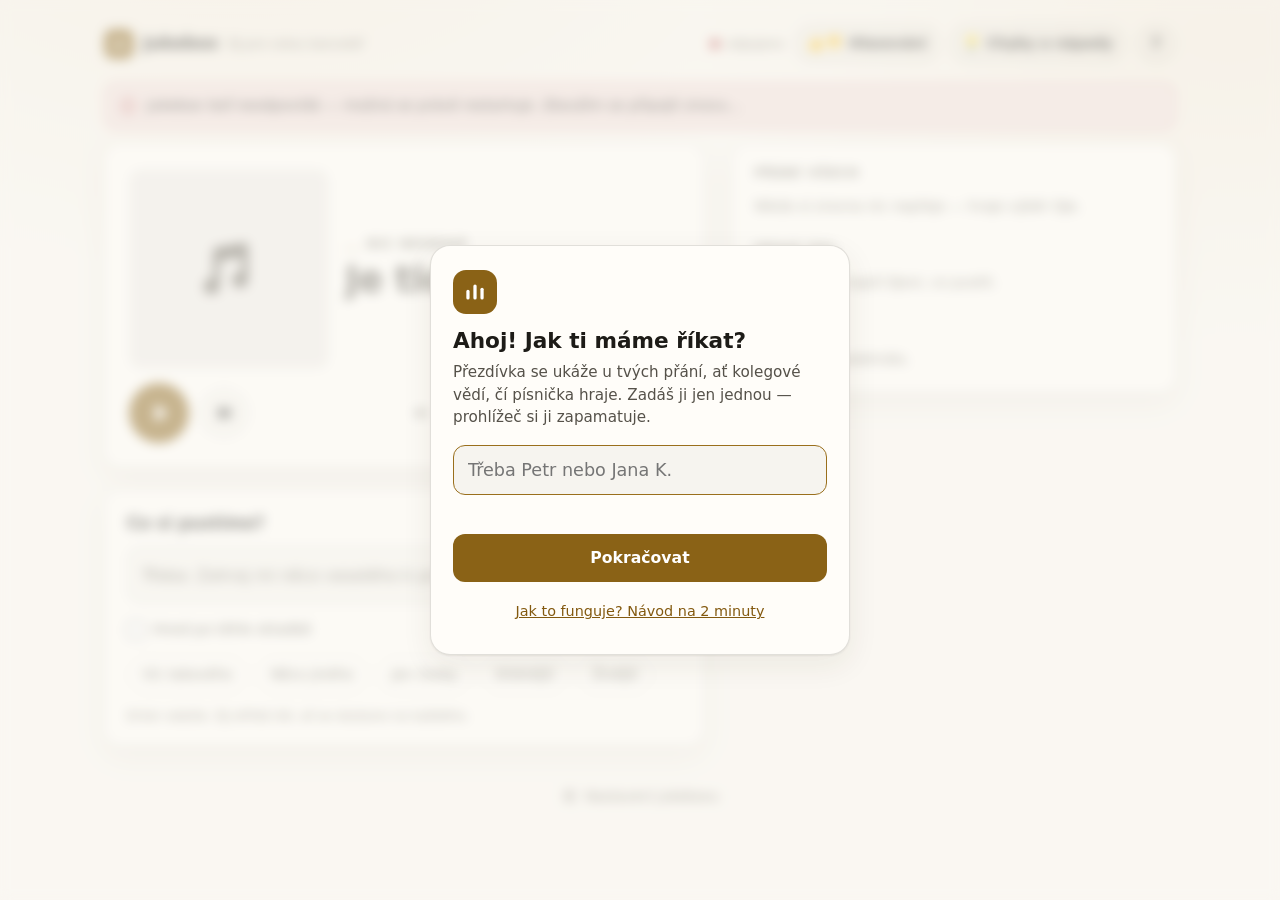
==== ytdj/web/static/index.html @ 6162d6a6 "Sloučení: 👍 interpretovi u hrající skladby, mezerník jen na hlavní stránce (#33, #36) Claude-Session" ====
<!DOCTYPE html>
<html lang="cs">
<head>
<meta charset="utf-8">
<meta name="viewport" content="width=device-width, initial-scale=1, viewport-fit=cover">
<meta name="color-scheme" content="dark light">
<meta name="theme-color" content="#0e1013" media="(prefers-color-scheme: dark)">
<meta name="theme-color" content="#faf7f2" media="(prefers-color-scheme: light)">
<title>Jukebox — DJ pro kancelář</title>
<link rel="icon" href="data:image/svg+xml,%3Csvg xmlns=%27http://www.w3.org/2000/svg%27 viewBox=%270 0 32 32%27%3E%3Crect width=%2732%27 height=%2732%27 rx=%277%27 fill=%27%23d8a656%27/%3E%3Crect x=%279%27 y=%2713%27 width=%273%27 height=%279%27 rx=%271.5%27 fill=%27%23141414%27/%3E%3Crect x=%2714.5%27 y=%278%27 width=%273%27 height=%2714%27 rx=%271.5%27 fill=%27%23141414%27/%3E%3Crect x=%2720%27 y=%2711%27 width=%273%27 height=%2711%27 rx=%271.5%27 fill=%27%23141414%27/%3E%3C/svg%3E">
<script src="/theme.js"></script>
<style>
  :root {
    --bg: #0e1013;
    --bg-glow: rgba(216, 166, 87, 0.10);
    --card: rgba(255, 255, 255, 0.04);
    --surface: rgba(255, 255, 255, 0.045);
    --surface-2: rgba(255, 255, 255, 0.08);
    --line: rgba(255, 255, 255, 0.10);
    --line-soft: rgba(255, 255, 255, 0.06);
    --text: #ece9e4;
    --text-dim: #b0ada6;
    --text-faint: #8e8b84;
    --accent: #d8a657;
    --accent-soft: rgba(216, 166, 87, 0.15);
    --accent-text: #e8b76a;
    --btn: #d8a657;
    --on-btn: #14110b;
    --ok: #86b870;
    --warn: #e0925f;
    --err: #e07777;
    --shadow: 0 1px 2px rgba(0,0,0,.4), 0 10px 34px rgba(0,0,0,.38);
    --radius: 16px;
  }
  /* Vzhled (F-WEB-09): bez volby podle zařízení; ruční volba = <html data-theme="light|dark">
     (/theme.js). Tmavé barvy jsou základ výše, světlé jsou tu dvakrát — pro zařízení a pro volbu. */
  @media (prefers-color-scheme: light) {
    :root:not([data-theme]) {
      --bg: #faf7f2;
      --bg-glow: rgba(176, 124, 32, 0.10);
      --card: #fffdf9;
      --surface: rgba(30, 24, 12, 0.04);
      --surface-2: rgba(30, 24, 12, 0.075);
      --line: rgba(30, 24, 12, 0.13);
      --line-soft: rgba(30, 24, 12, 0.075);
      --text: #1d1b17;
      --text-dim: #555149;
      --text-faint: #6b665c;
      --accent: #9a6f1c;
      --accent-soft: rgba(154, 111, 28, 0.12);
      --accent-text: #83590f;
      --btn: #8a6216;
      --on-btn: #ffffff;
      --ok: #3f7030;
      --warn: #a0541f;
      --err: #b03a3a;
      --shadow: 0 1px 2px rgba(60,45,20,.07), 0 10px 30px rgba(60,45,20,.08);
    }
  }
  :root[data-theme="light"] {
    color-scheme: light;
    --bg: #faf7f2;
    --bg-glow: rgba(176, 124, 32, 0.10);
    --card: #fffdf9;
    --surface: rgba(30, 24, 12, 0.04);
    --surface-2: rgba(30, 24, 12, 0.075);
    --line: rgba(30, 24, 12, 0.13);
    --line-soft: rgba(30, 24, 12, 0.075);
    --text: #1d1b17;
    --text-dim: #555149;
    --text-faint: #6b665c;
    --accent: #9a6f1c;
    --accent-soft: rgba(154, 111, 28, 0.12);
    --accent-text: #83590f;
    --btn: #8a6216;
    --on-btn: #ffffff;
    --ok: #3f7030;
    --warn: #a0541f;
    --err: #b03a3a;
    --shadow: 0 1px 2px rgba(60,45,20,.07), 0 10px 30px rgba(60,45,20,.08);
  }
  :root[data-theme="dark"] { color-scheme: dark; }

  * { box-sizing: border-box; }
  [hidden] { display: none !important; }
  html { -webkit-text-size-adjust: 100%; }
  html, body { min-height: 100%; }
  body {
    margin: 0;
    background: var(--bg);
    background-image:
      radial-gradient(1100px 620px at 18% -12%, var(--bg-glow), transparent 62%),
      radial-gradient(900px 520px at 96% 4%, var(--bg-glow), transparent 60%);
    background-attachment: fixed;
    color: var(--text);
    font-family: ui-sans-serif, system-ui, -apple-system, "Segoe UI", Roboto,
                 "Helvetica Neue", Arial, "Noto Sans", sans-serif;
    font-size: 16px;
    line-height: 1.5;
    -webkit-font-smoothing: antialiased;
    -webkit-tap-highlight-color: transparent;
  }
  button, input, select, textarea { font: inherit; color: inherit; }
  button { cursor: pointer; }
  :focus-visible { outline: 2px solid var(--accent); outline-offset: 2px; border-radius: 6px; }

  .wrap { max-width: 1120px; margin: 0 auto; padding: 16px 16px calc(40px + env(safe-area-inset-bottom)); }
  @media (min-width: 700px) { .wrap { padding: 22px 24px 56px; } }

  .card {
    background: var(--card);
    border: 1px solid var(--line-soft);
    border-radius: var(--radius);
    box-shadow: var(--shadow);
  }
  .sec-h {
    margin: 0 0 10px;
    font-size: .72rem;
    letter-spacing: .14em;
    text-transform: uppercase;
    color: var(--text-faint);
    font-weight: 650;
    display: flex; align-items: center; gap: 8px;
  }
  .sec-h .count { letter-spacing: 0; text-transform: none; font-weight: 500; }

  /* ---------- header ---------- */
  header.top { display: flex; align-items: center; gap: 10px; margin-bottom: 16px; min-height: 44px; }
  .brand { display: flex; align-items: center; gap: 9px; font-weight: 700; min-width: 0; }
  .logo {
    width: 30px; height: 30px; flex: none; border-radius: 9px;
    background: var(--btn); color: var(--on-btn);
    display: grid; place-items: center;
  }
  .logo svg { width: 18px; height: 18px; }
  .brand .name { font-size: 1.05rem; letter-spacing: .01em; }
  .brand .sub { font-size: .8rem; color: var(--text-faint); font-weight: 500; white-space: nowrap; }
  @media (max-width: 480px) { .brand .sub { display: none; } }

  .conn { display: inline-flex; align-items: center; gap: 7px; margin-left: auto;
          font-size: .78rem; color: var(--text-faint); white-space: nowrap; }
  .dot { width: 8px; height: 8px; border-radius: 50%; background: var(--text-faint); flex: none; }
  .conn.online .dot { background: var(--ok); box-shadow: 0 0 0 3px color-mix(in srgb, var(--ok) 22%, transparent); }
  .conn.offline .dot { background: var(--err); box-shadow: 0 0 0 3px color-mix(in srgb, var(--err) 22%, transparent); }
  @media (max-width: 480px) { .conn #connText { position: absolute; width: 1px; height: 1px; overflow: hidden; clip: rect(0 0 0 0); } }

  .me {
    display: inline-flex; align-items: center; gap: 8px;
    min-height: 40px; max-width: 46vw; padding: 4px 12px 4px 5px;
    border-radius: 99px; border: 1px solid var(--line);
    background: var(--surface); color: var(--text); font-size: .9rem; font-weight: 550;
  }
  .me:hover { background: var(--surface-2); }
  .me .nm { overflow: hidden; text-overflow: ellipsis; white-space: nowrap; min-width: 0; }
  .me svg { width: 14px; height: 14px; flex: none; color: var(--text-faint); }
  .av {
    --h: 38;
    width: 30px; height: 30px; flex: none; border-radius: 50%;
    display: grid; place-items: center; font-size: .82rem; font-weight: 700;
    background: hsl(var(--h) 55% 50% / .22); color: hsl(var(--h) 60% 76%);
  }
  @media (prefers-color-scheme: light) { :root:not([data-theme]) .av { color: hsl(var(--h) 60% 28%); background: hsl(var(--h) 55% 50% / .18); } }
  :root[data-theme="light"] .av { color: hsl(var(--h) 60% 28%); background: hsl(var(--h) 55% 50% / .18); }
  @media (pointer: coarse) { .me { min-height: 44px; } }

  /* ---------- banners ---------- */
  .banner {
    display: none; align-items: flex-start; gap: 10px;
    margin-bottom: 14px; padding: 12px 14px; border-radius: 12px;
    background: color-mix(in srgb, var(--err) 13%, var(--bg));
    border: 1px solid color-mix(in srgb, var(--err) 35%, transparent);
    font-size: .9rem; color: var(--text);
  }
  .banner.show { display: flex; }
  .banner svg { width: 18px; height: 18px; flex: none; margin-top: 2px; color: var(--err); }
  .banner.notice { background: color-mix(in srgb, var(--warn) 13%, var(--bg));
                   border-color: color-mix(in srgb, var(--warn) 35%, transparent); }
  .banner.notice svg { color: var(--warn); }

  /* ---------- layout ---------- */
  .cols { display: grid; grid-template-columns: minmax(0, 1.35fr) minmax(0, 1fr); gap: 28px; align-items: start; }
  @media (max-width: 900px) { .cols { grid-template-columns: minmax(0, 1fr); gap: 22px; } }
  .stack { display: flex; flex-direction: column; gap: 22px; min-width: 0; }

  /* ---------- now playing ---------- */
  .now { padding: 18px; min-width: 0; }
  @media (min-width: 700px) { .now { padding: 24px; } }
  .np { display: grid; grid-template-columns: auto minmax(0, 1fr); gap: 16px; align-items: center; }
  .art {
    --h: 38;
    position: relative; width: clamp(112px, 31vw, 200px); aspect-ratio: 1; border-radius: 12px; overflow: hidden;
    background: linear-gradient(135deg, hsl(var(--h) 45% 42%), hsl(calc(var(--h) + 40) 45% 22%));
    box-shadow: 0 6px 22px rgba(0,0,0,.28);
    display: grid; place-items: center; color: rgba(255,255,255,.75);
  }
  .art svg { width: 38%; height: 38%; }
  /* hqdefault is 4:3 with black bars around 16:9 video: scale past them */
  .art img { position: absolute; inset: 0; width: 100%; height: 100%; object-fit: cover; transform: scale(1.34); }
  .now.idle .art { background: var(--surface-2); color: var(--text-faint); box-shadow: none; }

  .eyebrow { font-size: .72rem; letter-spacing: .14em; text-transform: uppercase; color: var(--text-faint);
             margin: 0 0 6px; display: flex; align-items: center; gap: 8px; font-weight: 600; }
  .bars { display: inline-flex; align-items: flex-end; gap: 2px; height: 11px; }
  .bars i { display: block; width: 2px; height: 100%; background: var(--accent); border-radius: 1px;
            transform-origin: 50% 100%; transform: scaleY(.3); animation: eq 1.15s ease-in-out infinite; }
  .bars i:nth-child(2) { animation-delay: .22s; }
  .bars i:nth-child(3) { animation-delay: .45s; }
  .bars i:nth-child(4) { animation-delay: .1s; }
  @keyframes eq { 0%,100% { transform: scaleY(.22); } 50% { transform: scaleY(1); } }
  .bars.still i { animation: none; transform: scaleY(.26); opacity: .5; }
  @media (prefers-reduced-motion: reduce) { .bars i { animation: none; transform: scaleY(.55); } }

  .track-title { margin: 0; font-size: clamp(1.3rem, 4.8vw, 2.3rem); line-height: 1.15; font-weight: 700;
                 letter-spacing: -.015em; overflow-wrap: anywhere;
                 display: -webkit-box; -webkit-line-clamp: 3; -webkit-box-orient: vertical; overflow: hidden; }
  .track-artist { margin: 4px 0 0; font-size: clamp(1rem, 2.6vw, 1.2rem); color: var(--accent-text);
                  font-weight: 550; overflow-wrap: anywhere; }
  .now.idle .track-title { color: var(--text-dim); font-weight: 600; }
  .reason { margin: 14px 0 0; font-size: .9rem; color: var(--text-dim); overflow-wrap: anywhere;
            display: flex; flex-wrap: wrap; align-items: center; gap: 4px 6px; }
  .reason b { color: var(--text); font-weight: 600; }
  .reason .from { font-style: italic; }
  .idle-hint { margin: 14px 0 0; font-size: .95rem; color: var(--text-dim); }

  .progress { margin-top: 16px; }
  .track-bar { position: relative; height: 5px; border-radius: 99px; background: var(--surface-2); overflow: hidden; }
  .track-bar > span { position: absolute; inset: 0; background: var(--accent); border-radius: 99px;
                      transform-origin: 0 50%; transform: scaleX(0); }
  .times { display: flex; justify-content: space-between; margin-top: 6px; font-size: .78rem;
           color: var(--text-faint); font-variant-numeric: tabular-nums; }
  /* posun ve skladbě: lišta je posuvník (nad kresbou průběhu) a −10 / +10 s po stranách */
  .seekrow { display: flex; align-items: center; gap: 8px; }
  .seekbar { position: relative; flex: 1; min-width: 0; display: flex; align-items: center; }
  .seekbar .track-bar { position: absolute; left: 8px; right: 8px; top: 50%; margin-top: -2.5px; pointer-events: none; }
  #seek { position: relative; width: 100%; cursor: pointer; }
  #seek::-webkit-slider-runnable-track { background: transparent; }
  #seek::-moz-range-track { background: transparent; }
  #seek::-webkit-slider-thumb { background: var(--accent); }
  #seek::-moz-range-thumb { background: var(--accent); }
  .sk { flex: none; width: 44px; height: 44px; padding: 0; border-radius: 50%; border: 1px solid var(--line);
        background: var(--surface); color: var(--text-dim); display: grid; place-items: center;
        font-size: .76rem; font-weight: 650; font-variant-numeric: tabular-nums; letter-spacing: -.01em; }
  .sk:hover { background: var(--surface-2); color: var(--text); }
  .sk:active { transform: scale(.94); }
  /* cizí přání: v něm se neposouvá — knoflík zmizí, tlačítka zešednou (ťuknutí řekne proč) */
  .progress.locked #seek { cursor: default; }
  .progress.locked #seek::-webkit-slider-thumb { opacity: 0; }
  .progress.locked #seek::-moz-range-thumb { opacity: 0; }
  .progress.locked .sk { opacity: .45; }
  @media (pointer: coarse) {
    .seekbar .track-bar { left: 12px; right: 12px; }
  }

  .controls { display: flex; align-items: center; gap: 10px; margin-top: 14px; flex-wrap: wrap; }
  .ctl {
    display: inline-flex; align-items: center; justify-content: center;
    width: 50px; height: 50px; border-radius: 50%; flex: none;
    border: 1px solid var(--line); background: var(--surface); color: var(--text);
    transition: background .18s, transform .12s, opacity .18s;
  }
  .ctl:hover { background: var(--surface-2); }
  .ctl:active { transform: scale(.94); }
  .ctl svg { width: 20px; height: 20px; }
  .ctl.primary { width: 60px; height: 60px; background: var(--btn); border-color: transparent; color: var(--on-btn); }
  .ctl.primary svg { width: 24px; height: 24px; }
  .ctl[disabled] { opacity: .38; cursor: not-allowed; }
  .vol { display: flex; align-items: center; gap: 8px; margin-left: auto; flex: 1 1 150px; min-width: 0;
         max-width: 280px; color: var(--text-faint); }
  .vol svg { width: 18px; height: 18px; flex: none; }
  .vol output { font-size: .8rem; font-variant-numeric: tabular-nums; min-width: 2.2em; text-align: right; }
  @media (max-width: 380px) { .vol { flex-basis: 100%; max-width: none; margin-left: 0; } }
  /* ztlumit jedním ťuknutím (F-HLAS-08): reproduktor u hlasitosti je tlačítko; hudba běží dál */
  .mute { flex: none; width: 44px; height: 44px; margin: 0 -4px 0 0; padding: 0; border: 0; border-radius: 50%;
          background: transparent; color: inherit; display: grid; place-items: center; }
  .mute:hover { background: var(--surface-2); color: var(--text); }
  .mute[aria-pressed="true"] { color: var(--warn); background: color-mix(in srgb, var(--warn) 16%, transparent); }
  .vol.muted input[type=range] { opacity: .4; }
  .vol.muted output { text-decoration: line-through; }
  /* klipy na telce: jeden vypínač pro celý jukebox (POZADAVKY #71) */
  .tvrow { display: flex; align-items: center; gap: 10px; flex-wrap: wrap; margin-top: 12px; padding-top: 12px;
           border-top: 1px solid var(--line); font-size: .92rem; }
  .tvbtn { flex: none; min-height: 40px; padding: 0 14px; border: 1px solid var(--line); border-radius: 999px;
           background: var(--surface-2); color: var(--text); font: inherit; font-weight: 600; cursor: pointer; }
  .tvbtn[aria-pressed="true"] { border-color: var(--accent); color: var(--accent-text); }
  .tvbtn:disabled { opacity: .55; cursor: default; }
  .tvnote { color: var(--text-dim); flex: 1 1 12em; }
  /* telka sama: skutečný stav a Vypnout / Zapnout (POZADAVKY #78) */
  .tvpow { border-top: 0; margin-top: 8px; padding-top: 0; }
  .tvstate { font-weight: 600; flex: 0 1 auto; min-width: 0; }
  .tvstate::before { content: ""; display: inline-block; width: .6em; height: .6em; border-radius: 50%;
                     margin-right: .5em; background: var(--text-dim); opacity: .6; }
  .tvstate[data-st="on"]::before { background: var(--accent); opacity: 1; }
  .tvstate[data-st="none"]::before { background: var(--warn); opacity: 1; }

  input[type=range] { -webkit-appearance: none; appearance: none; flex: 1; min-width: 0; height: 30px;
                      background: transparent; margin: 0; }
  input[type=range]::-webkit-slider-runnable-track { height: 4px; border-radius: 99px; background: var(--surface-2); }
  input[type=range]::-moz-range-track { height: 4px; border-radius: 99px; background: var(--surface-2); }
  input[type=range]::-webkit-slider-thumb { -webkit-appearance: none; width: 16px; height: 16px; margin-top: -6px;
                                            border-radius: 50%; background: var(--text-dim); border: none; }
  input[type=range]::-moz-range-thumb { width: 16px; height: 16px; border-radius: 50%; background: var(--text-dim); border: none; }
  input[type=range]:hover::-webkit-slider-thumb { background: var(--accent); }
  @media (pointer: coarse) {
    input[type=range] { height: 44px; }
    input[type=range]::-webkit-slider-thumb { width: 24px; height: 24px; margin-top: -10px; }
    input[type=range]::-moz-range-thumb { width: 24px; height: 24px; }
  }

  /* ---------- composer ---------- */
  .ask { padding: 16px; }
  @media (min-width: 700px) { .ask { padding: 20px 22px; } }
  .ask h2 { margin: 0 0 10px; font-size: 1.05rem; font-weight: 650; }
  .composer { display: flex; align-items: flex-end; gap: 8px; padding: 6px 6px 6px 14px;
              border: 1px solid var(--line); border-radius: 14px; background: var(--surface);
              transition: border-color .2s; }
  .composer:focus-within { border-color: color-mix(in srgb, var(--accent) 65%, transparent); }
  #prompt { flex: 1; min-width: 0; border: 0; background: transparent; resize: none; padding: 9px 0;
            max-height: 160px; line-height: 1.45; font-size: 1.02rem; }
  #prompt:focus { outline: none; }
  #prompt::placeholder { color: var(--text-faint); }
  .send { flex: none; display: inline-flex; align-items: center; justify-content: center;
          width: 44px; height: 44px; border-radius: 11px; border: none; background: var(--btn); color: var(--on-btn); }
  .send svg { width: 20px; height: 20px; }
  .send[disabled] { opacity: .35; cursor: not-allowed; }

  .opts { display: flex; flex-wrap: wrap; align-items: center; gap: 6px 14px; margin-top: 8px; }
  .toggle { display: inline-flex; align-items: center; gap: 8px; font-size: .88rem; color: var(--text-dim);
            cursor: pointer; min-height: 36px; user-select: none; }
  .toggle input { width: 18px; height: 18px; margin: 0; accent-color: var(--accent); }
  .toggle small { color: var(--text-faint); font-size: .8rem; }
  @media (pointer: coarse) { .toggle { min-height: 44px; } }

  .chips { display: flex; flex-wrap: wrap; gap: 8px; margin-top: 8px; }
  .chip { min-height: 38px; padding: 7px 14px; border-radius: 99px; border: 1px solid var(--line);
          background: transparent; color: var(--text-dim); font-size: .88rem; }
  .chip:hover { background: var(--surface-2); color: var(--text); }
  .chip:active { border-color: var(--accent); color: var(--accent-text); }
  .chip[disabled] { opacity: .45; cursor: not-allowed; }
  @media (pointer: coarse) { .chip { min-height: 44px; } }
  .hint { margin: 12px 0 0; font-size: .8rem; color: var(--text-faint); }
  @media (pointer: coarse) { .kbd-only { display: none; } }

  .reply { display: none; margin-top: 12px; padding: 11px 14px; border-radius: 12px; background: var(--accent-soft);
           border: 1px solid color-mix(in srgb, var(--accent) 25%, transparent); font-size: .92rem;
           overflow-wrap: anywhere; }
  .reply.show { display: block; }
  .reply .q { display: block; margin-bottom: 2px; font-size: .8rem; color: var(--text-dim); }
  .reply.error { background: color-mix(in srgb, var(--err) 12%, transparent);
                 border-color: color-mix(in srgb, var(--err) 32%, transparent); }

  /* ---------- my wishes ---------- */
  .mine-list { display: flex; flex-direction: column; gap: 10px; }
  .mw { padding: 14px 14px 12px; border-radius: 14px; background: var(--accent-soft);
        border: 1px solid color-mix(in srgb, var(--accent) 30%, transparent); }
  .mw.fin { background: var(--surface); border-color: var(--line-soft); }
  .mw.bad { background: color-mix(in srgb, var(--err) 10%, transparent); border-color: color-mix(in srgb, var(--err) 30%, transparent); }
  .mw-head { display: flex; align-items: flex-start; gap: 10px; }
  .mw-text { flex: 1; min-width: 0; font-weight: 600; overflow-wrap: anywhere; }
  .mw-eta { margin: 8px 0 0; font-size: 1.02rem; }
  .mw-eta b { font-weight: 700; }
  .mw-eta .sub { color: var(--text-dim); font-size: .92rem; }
  .mw-ask { margin: 8px 0 0; display: flex; flex-wrap: wrap; gap: 8px; }
  .mw-ask p { flex: 1 0 100%; margin: 0; font-weight: 600; }
  .mw-ask .sub { font-weight: 400; color: var(--text-dim); font-size: .86rem; }
  .mw-ask .ask-opt { flex: 1 1 auto; min-height: 44px; }
  .mw-reply { margin: 6px 0 0; font-size: .86rem; color: var(--text-dim); overflow-wrap: anywhere; }
  .steps { display: flex; gap: 4px; list-style: none; margin: 12px 0 0; padding: 0; }
  .steps li { flex: 1; min-width: 0; font-size: .72rem; color: var(--text-faint); text-align: center; }
  .steps li::before { content: ""; display: block; height: 4px; border-radius: 99px; background: var(--surface-2); margin-bottom: 5px; }
  .steps li.done::before { background: color-mix(in srgb, var(--accent) 55%, transparent); }
  .steps li.cur { color: var(--text); font-weight: 650; }
  .steps li.cur::before { background: var(--accent); }
  .steps li.cur.pulse::before { animation: pulse 1.4s ease-in-out infinite; }
  @keyframes pulse { 50% { opacity: .45; } }
  @media (prefers-reduced-motion: reduce) { .steps li.cur.pulse::before { animation: none; } }

  /* ---------- lists ---------- */
  .lists { padding: 16px; }
  @media (min-width: 700px) { .lists { padding: 20px 22px; } }
  .lists > section + section { margin-top: 22px; }
  ol.list, ul.list { list-style: none; margin: 0; padding: 0; }
  .list li { display: flex; align-items: center; gap: 10px; padding: 9px 0; border-bottom: 1px solid var(--line-soft); min-width: 0; }
  .list li:last-child { border-bottom: 0; }
  .list .meta { min-width: 0; flex: 1; }
  .list .t { display: block; font-size: .93rem; overflow-wrap: anywhere; }
  .list .a { display: block; font-size: .8rem; color: var(--text-faint); overflow-wrap: anywhere; }
  .list .dur { flex: none; font-size: .78rem; color: var(--text-faint); font-variant-numeric: tabular-nums; }
  .list li.mine { background: linear-gradient(90deg, var(--accent-soft), transparent 80%); border-radius: 10px;
                  padding-left: 8px; margin-left: -8px; }
  .thumb { --h: 38; flex: none; width: 40px; height: 40px; border-radius: 8px; overflow: hidden; position: relative;
           background: linear-gradient(135deg, hsl(var(--h) 40% 45% / .55), hsl(calc(var(--h) + 40) 40% 30% / .55)); }
  .thumb img { position: absolute; inset: 0; width: 100%; height: 100%; object-fit: cover; }
  /* obal ve frontě je tlačítko „přehrát hned" (klik do fronty); .blocked = předběhlo by cizí přání */
  button.thumb { display: block; padding: 0; border: 0; color: var(--text); cursor: pointer; }
  .qplay .pl { position: absolute; inset: 0; display: grid; place-items: center;
               background: color-mix(in srgb, var(--bg) 46%, transparent); }
  .qplay .pl svg { width: 18px; height: 18px; }
  .qplay:hover .pl { background: color-mix(in srgb, var(--bg) 20%, transparent); }
  .qplay.blocked .pl { color: var(--text-faint); background: color-mix(in srgb, var(--bg) 66%, transparent); }
  .qplay[disabled] { opacity: .5; cursor: progress; }
  @media (pointer: coarse) { button.thumb { width: 44px; height: 44px; } }
  .rv.rp svg { width: 20px; height: 20px; }
  .empty { font-size: .88rem; color: var(--text-faint); padding: 4px 0 2px; margin: 0; }

  .who { --h: 38; display: inline-block; max-width: 11em; overflow: hidden; text-overflow: ellipsis; vertical-align: middle;
         flex: none; padding: 0 8px; border-radius: 99px; font-size: .75rem; font-weight: 650; line-height: 1.65;
         white-space: nowrap; background: hsl(var(--h) 50% 50% / .17); border: 1px solid hsl(var(--h) 50% 55% / .32);
         color: hsl(var(--h) 60% 76%); }
  @media (prefers-color-scheme: light) { :root:not([data-theme]) .who { color: hsl(var(--h) 60% 28%); } }
  :root[data-theme="light"] .who { color: hsl(var(--h) 60% 28%); }
  .who.you { background: var(--btn); border-color: transparent; color: var(--on-btn); }
  .list .req { display: flex; flex-wrap: wrap; gap: 6px; margin-top: 3px; }

  .wishes .t { display: flex; align-items: center; gap: 8px; min-width: 0; }
  .wishes .t .txt { min-width: 0; overflow-wrap: anywhere; }
  .wishes .st { flex: none; font-size: .78rem; color: var(--text-faint); text-align: right; max-width: 42%; }
  .wishes .st.playing { color: var(--ok); font-weight: 600; }
  .wishes .st.thinking, .wishes .st.waiting { color: var(--accent-text); }
  .wishes .st.notfound, .wishes .st.error { color: var(--err); }
  .wishes li.fin .txt { color: var(--text-dim); }
  .rm { flex: none; width: 36px; height: 36px; border-radius: 10px; border: 1px solid var(--line);
        background: var(--surface); color: var(--text-dim); display: grid; place-items: center; padding: 0; }
  .rm:hover { color: var(--err); border-color: color-mix(in srgb, var(--err) 40%, transparent); }
  .rm svg { width: 14px; height: 14px; }
  @media (pointer: coarse) { .rm { width: 44px; height: 44px; } }

  .hist .mark { flex: none; width: 16px; height: 16px; }
  .hist .mark svg { width: 16px; height: 16px; display: block; }
  .hist .finished { color: var(--ok); }
  .hist .skipped, .hist .other { color: var(--text-faint); }
  .hist li.skipped-row .t { color: var(--text-dim); }

  footer.foot { margin-top: 28px; display: flex; justify-content: center; }
  /* přepínač vzhledu Auto / Den / Noc (F-WEB-09) — stejný jako v manual.css */
  .theme { margin-top: 10px; display: flex; flex-wrap: wrap; align-items: center; justify-content: center; gap: 10px;
           font-size: .86rem; color: var(--text-faint); }
  .theme .seg { display: inline-flex; padding: 3px; border-radius: 99px; border: 1px solid var(--line); background: var(--surface); }
  .theme button { min-height: 36px; min-width: 58px; padding: 4px 14px; border: 0; border-radius: 99px; background: none;
                  color: var(--text-dim); font-size: .86rem; font-weight: 600; }
  .theme button:hover { color: var(--text); }
  .theme button[aria-pressed="true"] { background: var(--btn); color: var(--on-btn); }
  @media (pointer: coarse) { .theme button { min-height: 44px; } }

  /* ---------- hlasování (PLAN H) ---------- */
  .navbtn { min-height: 40px; padding: 6px 12px; border-radius: 99px; border: 1px solid var(--line);
            background: var(--surface); color: var(--text); font-size: .88rem; font-weight: 600;
            display: inline-flex; align-items: center; gap: 6px; white-space: nowrap; }
  .navbtn:hover { background: var(--surface-2); }
  .navbtn[aria-current="page"] { background: var(--btn); color: var(--on-btn); border-color: transparent; }
  @media (pointer: coarse) { .navbtn { min-height: 44px; } }
  @media (max-width: 480px) { .navbtn .lbl { display: none; } }
  @media (max-width: 360px) { .brand .name { display: none; } }
  .navbtn.help { flex: none; width: 40px; padding: 0; justify-content: center; text-decoration: none; font-size: 1.02rem; font-weight: 750; }
  @media (pointer: coarse) { .navbtn.help { width: 44px; } }
  /* Chyby a nápady (/hlaseni): odkaz v hlavičce s počtem otevřených */
  .navbtn.issues { flex: none; text-decoration: none; }
  .navbtn.issues .cnt { min-width: 20px; padding: 0 6px; border-radius: 99px; background: var(--accent-soft);
                        color: var(--accent-text); font-size: .76rem; line-height: 20px; text-align: center; }
  /* telefon: jen ikona s počtem v rohu; název „Jukebox" ustoupí, logo zůstává */
  @media (max-width: 480px) {
    .navbtn.issues { position: relative; width: 44px; padding: 0; justify-content: center; }
    .navbtn.issues .cnt { position: absolute; top: -5px; right: -5px; min-width: 18px; padding: 0 4px; line-height: 18px;
                          font-size: .68rem; background: var(--btn); color: var(--on-btn); }
    .brand .name { display: none; }
  }
  @media (max-width: 360px) { header.top { gap: 6px; } }
  /* Hlavička se nesmí rozlézt ani s dlouhou přezdívkou: logo a název drží šířku, popisky
     ustupují dřív, než dojde místo, a jméno se zkrátí třeba až na kolečko s iniciálou. */
  .brand { flex: none; }
  .me { min-width: 44px; overflow: hidden; }
  @media (max-width: 900px) { .brand .sub { display: none; } }
  @media (max-width: 760px) { .navbtn .lbl { display: none; } }
  @media (max-width: 640px) { .conn #connText { position: absolute; width: 1px; height: 1px; overflow: hidden; clip: rect(0 0 0 0); } }
  .modal .hlp { display: flex; align-items: center; justify-content: center; min-height: 44px; margin-top: 8px;
                font-size: .9rem; color: var(--accent-text); }

  .vrow { display: flex; flex-wrap: wrap; align-items: center; gap: 8px; margin-top: 14px; }
  .vbtn { min-height: 40px; min-width: 64px; padding: 6px 14px; border-radius: 99px; border: 1px solid var(--line);
          background: var(--surface); display: inline-flex; align-items: center; justify-content: center; gap: 7px;
          font-size: .95rem; font-variant-numeric: tabular-nums; }
  .vbtn:hover { background: var(--surface-2); }
  .vbtn .n { font-weight: 650; color: var(--text-dim); }
  .vbtn.on.up { background: color-mix(in srgb, var(--ok) 20%, transparent); border-color: color-mix(in srgb, var(--ok) 55%, transparent); }
  .vbtn.artup { color: var(--text); }
  .vbtn.on.artup { background: color-mix(in srgb, var(--ok) 20%, transparent); border-color: color-mix(in srgb, var(--ok) 55%, transparent); }
  .vbtn.on.down { background: color-mix(in srgb, var(--err) 16%, transparent); border-color: color-mix(in srgb, var(--err) 50%, transparent); }
  .vbtn.on .n { color: var(--text); }
  .vbtn[disabled] { opacity: .5; cursor: not-allowed; }
  @media (pointer: coarse) { .vbtn { min-height: 44px; } }
  .vwho { margin: 8px 0 0; font-size: .84rem; color: var(--text-dim); overflow-wrap: anywhere; }

  .vs { display: inline-block; padding: 0 8px; border-radius: 99px; font-size: .72rem; font-weight: 650;
        line-height: 1.7; white-space: nowrap; border: 1px solid transparent; vertical-align: middle; }
  .vs.fav { color: var(--ok); background: color-mix(in srgb, var(--ok) 14%, transparent); }
  .vs.low { color: var(--text-dim); background: var(--surface-2); }
  .vs.ban { color: var(--err); background: color-mix(in srgb, var(--err) 13%, transparent); }
  .vs.pend { color: var(--warn); background: color-mix(in srgb, var(--warn) 13%, transparent); }
  .list .vss { display: flex; flex-wrap: wrap; gap: 5px; margin-top: 3px; }
  .rv { flex: none; width: 40px; height: 40px; border-radius: 10px; border: 1px solid var(--line-soft);
        background: transparent; color: var(--text-dim); display: grid; place-items: center; padding: 0; font-size: .8rem;
        letter-spacing: -.1em; }
  .rv:hover { background: var(--surface-2); border-color: var(--line); }
  @media (pointer: coarse) { .rv { width: 44px; height: 44px; } }
  .list li.banned-row .t { text-decoration: line-through; text-decoration-color: color-mix(in srgb, var(--err) 60%, transparent); }

  .sheet h2 { font-size: 1.15rem; margin: 0 0 4px; }
  .sheet .sub { margin: 0 0 6px; color: var(--text-dim); font-size: .9rem; }
  .opts-v { display: flex; flex-direction: column; gap: 8px; margin: 14px 0 12px; }
  .opt { display: flex; align-items: center; gap: 12px; width: 100%; min-height: 52px; padding: 8px 14px; text-align: left;
         border-radius: 12px; border: 1px solid var(--line); background: var(--surface); font-size: .98rem; }
  .opt:hover { background: var(--surface-2); }
  .opt .e { font-size: 1.2rem; flex: none; }
  .opt .l { flex: 1; min-width: 0; overflow-wrap: anywhere; }
  .opt .l small { display: block; color: var(--text-faint); font-size: .8rem; }
  .opt.on { border-color: var(--accent); background: var(--accent-soft); }

  .toast { position: fixed; left: 50%; bottom: calc(18px + env(safe-area-inset-bottom)); z-index: 70;
           transform: translate(-50%, 20px); opacity: 0; pointer-events: none; transition: opacity .2s, transform .2s;
           width: max-content; max-width: calc(100vw - 32px); padding: 11px 16px; border-radius: 12px;
           background: var(--text); color: var(--bg); font-size: .92rem; box-shadow: var(--shadow); }
  .toast.show { opacity: 1; transform: translate(-50%, 0); }
  .toast.err { background: var(--err); color: #fff; }

  #votesView .vhead { display: flex; align-items: center; gap: 10px; margin-bottom: 6px; }
  #votesView h1 { margin: 0; font-size: 1.4rem; }
  #votesView .rule { margin: 4px 0 14px; color: var(--text-dim); font-size: .92rem; }
  .vgrid { display: grid; grid-template-columns: minmax(0, 1fr) minmax(0, 1fr); gap: 22px; align-items: start; }
  @media (max-width: 900px) { .vgrid { grid-template-columns: minmax(0, 1fr); } }
  .vsec { padding: 16px; }
  @media (min-width: 700px) { .vsec { padding: 20px 22px; } }
  .vsec .hint2 { margin: -4px 0 8px; font-size: .82rem; color: var(--text-faint); }
  .vlist li { align-items: flex-start; }
  .vlist .who2 { display: block; font-size: .8rem; color: var(--text-dim); overflow-wrap: anywhere; margin-top: 2px; }
  .vlist .acts { display: flex; gap: 6px; flex: none; }
  .vlist .kind { font-size: .72rem; color: var(--text-faint); text-transform: uppercase; letter-spacing: .08em; }
  .vlist .src { color: var(--text-faint); }
  /* import playlistu do oblíbených (POZADAVKY #48) */
  .imp { margin-bottom: 22px; }
  .impform { display: flex; gap: 8px; }
  .impform input { flex: 1; min-width: 0; min-height: 48px; padding: 10px 14px; border-radius: 12px;
                   border: 1px solid var(--line); background: var(--surface); font-size: 1rem; }
  .impform input:focus { outline: none; border-color: var(--accent); }
  .impform .btn { flex: none; }
  @media (max-width: 480px) { .impform { flex-direction: column; } }
  .impmsg { margin: 8px 2px 0; font-size: .88rem; color: var(--text-dim); min-height: 0; }
  .impmsg:empty { display: none; }
  .impmsg.err { color: var(--err); }
  .impmsg.ok { color: var(--ok); }
  #vImp { margin-top: 8px; }
  #vImp a { color: inherit; text-decoration-color: var(--line); text-underline-offset: 3px; }
  .ibtn { min-height: 44px; padding: 8px 14px; border-radius: 11px; border: 1px solid var(--line);
          background: var(--surface); font-size: .88rem; font-weight: 600; white-space: nowrap; }
  .ibtn:hover { background: var(--surface-2); }
  .ibtn.warn { border-color: color-mix(in srgb, var(--err) 55%, transparent); color: var(--err); }
  .ibtn[disabled] { opacity: .5; cursor: progress; }
  @media (max-width: 480px) { #vImp li { flex-wrap: wrap; } #vImp .acts { width: 100%; } #vImp .ibtn { flex: 1; } }
  /* úpravy importu (jukebox #31): písničky playlistu, vyřadit / vrátit, vlastní název */
  #vImp > li > .acts { flex-wrap: wrap; justify-content: flex-end; }
  #vImp .ibtn[aria-expanded="true"] { background: var(--surface-2); border-color: var(--accent); }
  #vImp li.impsongs { display: block; padding: 4px 0 12px; }
  @media (min-width: 700px) { #vImp li.impsongs { padding-left: 14px; border-left: 2px solid var(--line); margin: 4px 0 10px; } }
  .impsongs .hint2 { margin: 8px 0 4px; }
  #vImp .impsongs .list li { padding: 7px 0; flex-wrap: nowrap; }
  #vImp .impsongs .list li .acts { width: auto; }
  #vImp .impsongs .list li .ibtn { flex: none; }
  .impsongs .list li.gone .t, .impsongs .list li.gone .a { opacity: .6; }
  #vImp .impsongs .list li.sep { display: block; padding: 12px 0 4px; border-bottom: 0; font-size: .78rem; font-weight: 650;
                           color: var(--text-faint); text-transform: uppercase; letter-spacing: .08em; }
  .impsongs .more { display: block; width: 100%; margin-top: 8px; }
  .impren { display: flex; gap: 8px; flex-wrap: wrap; margin: 2px 0 4px; }
  .impren input { flex: 1 1 180px; min-width: 0; min-height: 44px; padding: 8px 12px; border-radius: 11px;
                  border: 1px solid var(--line); background: var(--surface); font-size: 1rem; }
  .impren input:focus { outline: none; border-color: var(--accent); }
  @media (max-width: 480px) { .impren input { flex-basis: 100%; } }
  .quick { display: flex; flex-wrap: wrap; gap: 8px; margin-bottom: 18px; }
  .quick .btn { flex: 0 1 auto; }
  .linkbtn { border: 0; background: none; padding: 10px 12px; min-height: 44px; color: var(--text-faint);
             font-size: .85rem; display: inline-flex; align-items: center; gap: 8px; border-radius: 10px; }
  .linkbtn:hover { color: var(--text); background: var(--surface); }
  .linkbtn svg { width: 16px; height: 16px; }

  /* ---------- welcome / nick ---------- */
  .modal { position: fixed; inset: 0; z-index: 60; display: grid; place-items: center; padding: 16px;
           background: color-mix(in srgb, var(--bg) 55%, transparent);
           -webkit-backdrop-filter: blur(6px); backdrop-filter: blur(6px); }
  .modal .box { width: min(420px, 100%); padding: 24px 22px 20px; background: var(--card);
                border: 1px solid var(--line); border-radius: 20px; box-shadow: var(--shadow); }
  @media (prefers-color-scheme: dark) { :root:not([data-theme]) .modal .box { background: #181b20; } }
  :root[data-theme="dark"] .modal .box { background: #181b20; }
  .modal .logo { width: 44px; height: 44px; border-radius: 13px; margin-bottom: 14px; }
  .modal .logo svg { width: 26px; height: 26px; }
  .modal h2 { margin: 0 0 6px; font-size: 1.35rem; line-height: 1.25; }
  .modal p { margin: 0 0 16px; color: var(--text-dim); font-size: .95rem; }
  .modal input { width: 100%; min-height: 50px; padding: 10px 14px; border-radius: 12px; border: 1px solid var(--line);
                 background: var(--surface); font-size: 1.1rem; }
  .modal input:focus { outline: none; border-color: var(--accent); }
  .modal .msg { min-height: 1.5em; margin: 8px 2px 10px; font-size: .88rem; color: var(--text-faint); }
  .modal .msg.err { color: var(--err); }
  .modal .msg.warn { color: var(--warn); }
  .modal .row { display: flex; gap: 10px; }
  .btn { flex: 1; min-height: 48px; padding: 10px 18px; border-radius: 12px; border: 1px solid var(--line);
         background: var(--surface); font-size: .98rem; font-weight: 600; }
  .btn.primary { background: var(--btn); color: var(--on-btn); border-color: transparent; }
  .btn[disabled] { opacity: .5; cursor: not-allowed; }

  /* ---------- settings (správce) ---------- */
  .icon-btn { display: inline-flex; align-items: center; justify-content: center; width: 44px; height: 44px; flex: none;
              border: 1px solid var(--line); border-radius: 11px; background: var(--surface); color: var(--text-dim); }
  .icon-btn svg { width: 19px; height: 19px; }
  .backdrop { position: fixed; inset: 0; background: rgba(0,0,0,.5); opacity: 0; pointer-events: none;
              transition: opacity .22s; z-index: 40; }
  .backdrop.show { opacity: 1; pointer-events: auto; }
  aside.settings { position: fixed; top: 0; right: 0; bottom: 0; width: min(440px, 100%); background: var(--bg);
                   border-left: 1px solid var(--line); box-shadow: var(--shadow); transform: translateX(101%);
                   visibility: hidden; transition: transform .26s cubic-bezier(.4,0,.2,1), visibility 0s .26s;
                   z-index: 50; display: flex; flex-direction: column; padding-bottom: env(safe-area-inset-bottom); }
  aside.settings.show { transform: none; visibility: visible; transition: transform .26s cubic-bezier(.4,0,.2,1); }
  @media (prefers-reduced-motion: reduce) { aside.settings, .backdrop { transition: none; } }
  .settings .head { display: flex; align-items: center; gap: 12px; padding: 14px 18px; border-bottom: 1px solid var(--line); flex: none; }
  .settings .head h2 { margin: 0; font-size: 1rem; font-weight: 650; }
  .settings .head p { margin: 0; font-size: .78rem; color: var(--text-faint); }
  .settings .body { flex: 1; overflow-y: auto; padding: 18px; -webkit-overflow-scrolling: touch; }
  .about { padding: 14px 18px; border-bottom: 1px solid var(--line); background: var(--surface); font-size: .82rem; }
  .about h3 { margin: 0 0 8px; font-size: .72rem; font-weight: 650; letter-spacing: .09em; text-transform: uppercase; color: var(--text-faint); }
  .about .grp + h3 { margin-top: 14px; }
  .about .row { display: flex; gap: 12px; justify-content: space-between; align-items: baseline; padding: 2px 0; }
  .about .k { color: var(--text-dim); flex: none; }
  .about .v { text-align: right; word-break: break-word; }
  .about .v.good { color: var(--ok); }
  .about .v.bad { color: var(--warn); }
  .field { margin-bottom: 20px; }
  .field > label.top { display: flex; align-items: center; gap: 8px; flex-wrap: wrap; font-size: .9rem; font-weight: 550; margin-bottom: 5px; }
  .field .help { font-size: .8rem; color: var(--text-faint); margin: 0 0 8px; line-height: 1.45; }
  .field input[type=text], .field input[type=number], .field select {
    width: 100%; padding: 9px 11px; border-radius: 9px; border: 1px solid var(--line); background: var(--surface); min-height: 44px; }
  .field select { appearance: none; padding-right: 30px;
    background-image: linear-gradient(45deg, transparent 50%, var(--text-faint) 50%), linear-gradient(135deg, var(--text-faint) 50%, transparent 50%);
    background-position: calc(100% - 16px) 19px, calc(100% - 11px) 19px; background-size: 5px 5px, 5px 5px; background-repeat: no-repeat; }
  .field input:focus, .field select:focus { outline: none; border-color: var(--accent); }
  .field .notes { margin: 8px 0 0; padding: 0; list-style: none; font-size: .82rem; line-height: 1.45; color: var(--text-dim); }
  .field .notes li { margin: 0 0 4px; }
  .field .notes li.warn { color: var(--warn); }
  .field select:disabled { opacity: .6; }
  .check { display: flex; align-items: center; gap: 10px; cursor: pointer; min-height: 36px; }
  .check input { width: 20px; height: 20px; accent-color: var(--accent); flex: none; }
  .tag { font-size: .64rem; letter-spacing: .07em; text-transform: uppercase; padding: 2px 7px; border-radius: 5px;
         background: color-mix(in srgb, var(--warn) 16%, transparent); color: var(--warn);
         border: 1px solid color-mix(in srgb, var(--warn) 30%, transparent); font-weight: 650; white-space: nowrap; }
  .settings .foot { flex: none; padding: 14px 18px; border-top: 1px solid var(--line); display: flex; align-items: center; gap: 10px; flex-wrap: wrap; }
  .settings .foot .btn { flex: 0 1 auto; min-height: 44px; font-size: .92rem; }
  .settings .msg { font-size: .82rem; color: var(--text-dim); flex: 1 1 100%; margin: 0; }
  .settings .msg.warn { color: var(--warn); }
  .settings .msg.err { color: var(--err); }
  .pinbox { padding: 14px 18px; border-bottom: 1px solid var(--line); background: var(--surface); }
  .pinbox label { display: block; font-size: .9rem; font-weight: 550; margin-bottom: 4px; }
  .pinbox .help { font-size: .8rem; color: var(--text-faint); margin: 0 0 8px; }
  .pinbox .row { display: flex; gap: 10px; }
  .pinbox input { flex: 1 1 auto; min-width: 0; min-height: 44px; padding: 9px 11px; border-radius: 9px; border: 1px solid var(--line);
                  background: var(--bg); font-size: 1.1rem; letter-spacing: .25em; font-variant-numeric: tabular-nums; }
  .pinbox input:focus { outline: none; border-color: var(--accent); }
  .pinbox .btn { flex: none; min-height: 44px; }
  .pinbox .msg { font-size: .82rem; color: var(--err); margin: 8px 0 0; }
  .pinbox .msg:empty { display: none; }
</style>
</head>
<body>

<div class="wrap" id="page">

  <header class="top">
    <div class="brand">
      <span class="logo" aria-hidden="true"><svg viewBox="0 0 24 24" fill="currentColor"><rect x="4" y="10" width="3" height="9" rx="1.5"/><rect x="10.5" y="5" width="3" height="14" rx="1.5"/><rect x="17" y="8" width="3" height="11" rx="1.5"/></svg></span>
      <span class="name">Jukebox</span>
      <span class="sub">DJ pro celou kancelář</span>
    </div>
    <span class="conn" id="conn" title="Spojení s jukeboxem"><span class="dot"></span><span id="connText">připojuji…</span></span>
    <button class="navbtn" id="votesBtn" type="button" aria-label="Hlasování kanceláře — oblíbené a vyřazené">
      <span aria-hidden="true">👍👎</span><span class="lbl">Hlasování</span>
    </button>
    <a class="navbtn issues" id="issuesBtn" href="/hlaseni" aria-label="Chyby a nápady — nahlásit chybu nebo navrhnout vylepšení" title="Chyby a nápady">
      <span aria-hidden="true">💡</span><span class="lbl">Chyby a nápady</span><span class="cnt" id="issuesCnt" hidden></span>
    </a>
    <a class="navbtn help" id="helpBtn" href="/napoveda" aria-label="Nápověda — jak jukebox používat" title="Nápověda">?</a>
    <button class="me" id="meBtn" type="button" hidden>
      <span class="av" id="meAv" aria-hidden="true"></span><span class="nm" id="meName"></span>
      <svg viewBox="0 0 24 24" fill="none" stroke="currentColor" stroke-width="2" stroke-linecap="round" stroke-linejoin="round" aria-hidden="true"><path d="M4 20h4L19 9l-4-4L4 16z"/><path d="M13.5 6.5l4 4"/></svg>
    </button>
  </header>

  <div class="banner" id="banner" role="status">
    <svg viewBox="0 0 24 24" fill="none" stroke="currentColor" stroke-width="1.8" stroke-linecap="round" aria-hidden="true"><path d="M12 8v5"/><path d="M12 16.5v.01"/><circle cx="12" cy="12" r="9"/></svg>
    <span id="bannerText"></span>
  </div>
  <!-- DJ bez mozku / výpadek YouTube: co teď funguje (ne chyba spojení s jukeboxem) -->
  <div class="banner notice" id="notice" role="status">
    <svg viewBox="0 0 24 24" fill="none" stroke="currentColor" stroke-width="1.8" stroke-linecap="round" aria-hidden="true"><path d="M12 8v5"/><path d="M12 16.5v.01"/><circle cx="12" cy="12" r="9"/></svg>
    <span id="noticeText"></span>
  </div>

  <div class="cols">
    <div class="stack">

      <section class="now card idle" id="now" aria-label="Právě hraje">
        <div class="np">
          <div class="art" id="art" aria-hidden="true">
            <svg viewBox="0 0 24 24" fill="currentColor"><path d="M9 17.5a2.5 2.5 0 1 1-2-2.45V6.2c0-.5.36-.92.85-1l9-1.5A1 1 0 0 1 18 4.7v10.8a2.5 2.5 0 1 1-2-2.45V8.2l-7 1.17z"/></svg>
            <img id="artImg" alt="" hidden>
          </div>
          <div style="min-width:0">
            <p class="eyebrow"><span class="bars still" id="bars" aria-hidden="true"><i></i><i></i><i></i><i></i></span><span id="nowLabel">nic nehraje</span></p>
            <h1 class="track-title" id="title">Je ticho</h1>
            <p class="track-artist" id="artist" hidden></p>
          </div>
        </div>
        <p class="reason" id="reason" hidden></p>
        <div class="vrow" id="vrow" hidden>
          <button class="vbtn up" id="vUp" type="button" aria-pressed="false"><span aria-hidden="true">👍</span><span class="n" id="vUpN">0</span></button>
          <button class="vbtn down" id="vDown" type="button" aria-haspopup="dialog"><span aria-hidden="true">👎</span><span class="n" id="vDownN">0</span></button>
          <button class="vbtn artup" id="vArt" type="button" aria-haspopup="dialog"><span aria-hidden="true">👍</span><span>interpret</span><span class="n" id="vArtN"></span></button>
          <span id="vInfo"></span>
        </div>
        <p class="vwho" id="vWho" hidden></p>
        <p class="idle-hint" id="idleHint" hidden>Stiskni ▶ a DJ vybere hudbu podle času a dne — nebo mu níž napiš, co chceš slyšet.</p>

        <div class="progress" id="progress" hidden>
          <div class="seekrow">
            <button class="sk" id="btnBack" type="button" aria-label="O 10 vteřin zpět" title="O 10 s zpět">−10</button>
            <div class="seekbar">
              <div class="track-bar" id="bar" aria-hidden="true"><span id="barFill"></span></div>
              <input type="range" id="seek" min="0" max="0" step="1" value="0" aria-label="Pozice ve skladbě">
            </div>
            <button class="sk" id="btnFwd" type="button" aria-label="O 10 vteřin dopředu" title="O 10 s dopředu">+10</button>
          </div>
          <div class="times"><span id="elapsed">0:00</span><span id="total">0:00</span></div>
        </div>

        <div class="controls">
          <button class="ctl primary" id="btnPlay" type="button" aria-label="Přehrát">
            <svg id="icoPlay" viewBox="0 0 24 24" fill="currentColor" aria-hidden="true"><path d="M8 5.2v13.6c0 .8.9 1.3 1.6.9l10.4-6.8c.6-.4.6-1.4 0-1.8L9.6 4.3c-.7-.4-1.6.1-1.6.9z"/></svg>
            <svg id="icoPause" viewBox="0 0 24 24" fill="currentColor" aria-hidden="true" hidden><rect x="6.5" y="5" width="4" height="14" rx="1.3"/><rect x="13.5" y="5" width="4" height="14" rx="1.3"/></svg>
          </button>
          <button class="ctl" id="btnNext" type="button" aria-label="Další skladba" title="Další skladba">
            <svg viewBox="0 0 24 24" fill="currentColor" aria-hidden="true"><path d="M6 5.4v13.2c0 .8.9 1.2 1.5.8l9.3-6.6c.5-.4.5-1.2 0-1.6L7.5 4.6C6.9 4.2 6 4.6 6 5.4z"/><rect x="17.6" y="4.6" width="2.6" height="14.8" rx="1.3"/></svg>
          </button>
          <div class="vol" id="volBox">
            <button class="mute" id="btnMute" type="button" aria-pressed="false" aria-label="Ztlumit zvuk (hudba běží dál)" title="Ztlumit (hudba běží dál)">
              <svg id="icoVol" viewBox="0 0 24 24" fill="none" stroke="currentColor" stroke-width="1.7" stroke-linecap="round" stroke-linejoin="round" aria-hidden="true">
                <path d="M4 9.5h3.2L12 5.6v12.8L7.2 14.5H4z" fill="currentColor" stroke="none"/><path d="M15.6 9.4a3.6 3.6 0 0 1 0 5.2"/><path d="M18.2 7a7 7 0 0 1 0 10"/>
              </svg>
              <svg id="icoMute" viewBox="0 0 24 24" fill="none" stroke="currentColor" stroke-width="1.9" stroke-linecap="round" stroke-linejoin="round" aria-hidden="true" hidden>
                <path d="M4 9.5h3.2L12 5.6v12.8L7.2 14.5H4z" fill="currentColor" stroke="none"/><path d="M15.4 9.3l5 5.4M20.4 9.3l-5 5.4"/>
              </svg>
            </button>
            <input type="range" id="vol" min="0" max="100" step="1" value="100" aria-label="Hlasitost">
            <output id="volOut" for="vol">100</output>
          </div>
        </div>
        <div class="tvrow" id="tvRow" hidden>
          <button class="tvbtn" id="tvBtn" type="button" aria-pressed="false"
                  title="Když hraje skladba, která je sama oficiální klip, pustí se na telce její obraz (bez zvuku). Platí pro všechny.">Klipy na telce: vypnuto</button>
          <span class="tvnote" id="tvNote" aria-live="polite"></span>
        </div>
        <div class="tvrow tvpow" id="tvPowRow" hidden>
          <span class="tvstate" id="tvPowState"></span>
          <button class="tvbtn" id="tvPowBtn" type="button"
                  title="Vypne nebo zapne telku u jukeboxu (přes HDMI). Smí kdokoli.">Vypnout telku</button>
          <span class="tvnote" id="tvPowNote" aria-live="polite"></span>
        </div>
      </section>

      <section class="ask card" aria-labelledby="askH">
        <h2 id="askH">Co si pustíme?</h2>
        <div class="composer" id="composer">
          <textarea id="prompt" rows="1" enterkeyhint="send" autocomplete="off" maxlength="500"
                    aria-labelledby="askH"
                    placeholder="Třeba: Zahraj mi něco veselého k práci"></textarea>
          <button class="send" id="btnSend" type="button" aria-label="Poslat přání DJovi">
            <svg viewBox="0 0 24 24" fill="none" stroke="currentColor" stroke-width="2.2" stroke-linecap="round" stroke-linejoin="round" aria-hidden="true"><path d="M12 19V5"/><path d="M5.5 11.5 12 5l6.5 6.5"/></svg>
          </button>
        </div>
        <div class="opts">
          <label class="toggle" title="Tvoje přání přijde na řadu po skladbě, která právě hraje — nic se neutne. Jedno na člověka.">
            <input type="checkbox" id="playNext"> Hned po téhle skladbě
          </label>
        </div>
        <div class="chips" id="chips" role="group" aria-label="Rychlá přání">
          <button class="chip" type="button" data-chip="more" data-wish="víc takového">Víc takového</button>
          <button class="chip" type="button" data-chip="other" data-wish="něco úplně jiného než teď — jiné interprety i styl">Něco jiného</button>
          <button class="chip" type="button" data-chip="czech" data-wish="jen česky">Jen česky</button>
          <button class="chip" type="button" data-chip="calmer" data-wish="něco klidnějšího">Klidnější</button>
          <button class="chip" type="button" data-chip="livelier" data-wish="něco živějšího">Živější</button>
        </div>
        <div class="reply" id="reply" role="status" aria-live="polite"></div>
        <p class="hint"><span class="kbd-only">Enter odešle. </span>DJ střídá lidi, ať se dostane na každého.</p>
      </section>

      <section id="mineSec" aria-label="Tvoje přání" hidden>
        <h2 class="sec-h">Tvoje přání</h2>
        <div class="mine-list" id="mine" aria-live="polite"></div>
      </section>

    </div>

    <div class="stack">
      <div class="lists card">
        <section aria-labelledby="wishesH">
          <h2 class="sec-h" id="wishesH">Přání všech <span class="count" id="wishCount"></span></h2>
          <ul class="list wishes" id="wishes"></ul>
          <p class="empty" id="wishesEmpty">Nikdo si zrovna nic nepřeje — hraje výběr DJe.</p>
        </section>
        <section aria-labelledby="queueH">
          <h2 class="sec-h" id="queueH">Hraje dál <span class="count" id="queueCount"></span></h2>
          <ol class="list" id="queue"></ol>
          <p class="empty" id="queueEmpty">Zatím nic — napiš DJovi, co pustit.</p>
        </section>
        <section aria-labelledby="histH">
          <h2 class="sec-h" id="histH">Odehráno</h2>
          <ul class="list hist" id="history"></ul>
          <p class="empty" id="historyEmpty">Zatím nic neodehrálo.</p>
        </section>
      </div>
    </div>
  </div>

  <!-- Hlasování kanceláře: oblíbené, vyřazené, rozhoduje se, moje hlasy -->
  <section id="votesView" aria-labelledby="votesH" hidden>
    <div class="vhead">
      <button class="icon-btn" id="votesBack" type="button" aria-label="Zpět na hlavní stránku">
        <svg viewBox="0 0 24 24" fill="none" stroke="currentColor" stroke-width="2" stroke-linecap="round" stroke-linejoin="round" aria-hidden="true"><path d="M15 5l-7 7 7 7"/></svg>
      </button>
      <h1 id="votesH">Hlasování kanceláře</h1>
    </div>
    <p class="rule" id="votesRule">Písnička vypadne, když ji 👎 aspoň 2 lidi (a víc než 👍). Interpret při 3. 👍 jde dát i celému interpretovi. Vyřazené DJ sám nepustí, oblíbené hraje rád.</p>
    <div class="quick">
      <button class="btn primary" type="button" data-fav="pusť oblíbené kanceláře">▶ Pusť oblíbené kanceláře</button>
      <button class="btn" type="button" data-fav="pusť moje oblíbené">▶ Pusť moje oblíbené</button>
    </div>
    <section class="card vsec imp" aria-labelledby="vImpH">
      <h2 class="sec-h" id="vImpH">Playlisty v oblíbených <span class="count" id="vImpN"></span></h2>
      <p class="hint2" id="impHint">Vlož odkaz na svůj playlist z YouTube Music nebo YouTube — každá písnička z něj dostane tvůj 👍 a patří k oblíbeným kanceláře. Playlist musí být veřejný nebo neveřejný (s odkazem).</p>
      <form class="impform" id="impForm" novalidate>
        <input id="impUrl" type="url" inputmode="url" autocomplete="off" spellcheck="false"
               placeholder="https://music.youtube.com/playlist?list=…" aria-label="Odkaz na playlist" aria-describedby="impHint">
        <button class="btn primary" id="impGo" type="submit">Importovat</button>
      </form>
      <p class="impmsg" id="impMsg" role="status" aria-live="polite"></p>
      <ul class="list vlist" id="vImp"></ul>
    </section>
    <div class="vgrid">
      <div class="stack">
        <section class="card vsec" aria-labelledby="vFavH">
          <h2 class="sec-h" id="vFavH">Oblíbené <span class="count" id="vFavN"></span></h2>
          <ul class="list vlist" id="vFav"></ul>
        </section>
        <section class="card vsec" aria-labelledby="vPendH">
          <h2 class="sec-h" id="vPendH">Čeká na hlasy <span class="count" id="vPendN"></span></h2>
          <p class="hint2">Přidej se 👎, nebo to zachraň 👍.</p>
          <ul class="list vlist" id="vPend"></ul>
        </section>
      </div>
      <div class="stack">
        <section class="card vsec" aria-labelledby="vBanH">
          <h2 class="sec-h" id="vBanH">Vyřazené <span class="count" id="vBanN"></span></h2>
          <p class="hint2">Vrátíš je stažením svého 👎 — nebo 👍: vyřazení platí, jen dokud je 👎 víc.</p>
          <ul class="list vlist" id="vBan"></ul>
        </section>
        <section class="card vsec" aria-labelledby="vMineH">
          <h2 class="sec-h" id="vMineH">Moje hlasy <span class="count" id="vMineN"></span></h2>
          <ul class="list vlist" id="vMine"></ul>
        </section>
      </div>
    </div>
  </section>

  <footer class="foot">
    <button class="linkbtn" id="openSettings" type="button">
      <svg viewBox="0 0 24 24" fill="none" stroke="currentColor" stroke-width="1.7" stroke-linecap="round" aria-hidden="true"><path d="M4 6h10M18 6h2M4 12h4M12 12h8M4 18h10M18 18h2"/><circle cx="16" cy="6" r="2.1"/><circle cx="10" cy="12" r="2.1"/><circle cx="16" cy="18" r="2.1"/></svg>
      Nastavení jukeboxu
    </button>
  </footer>
  <div class="theme" data-theme-switch role="group" aria-label="Vzhled stránky" hidden>
    <span>Vzhled</span>
    <span class="seg">
      <button type="button" data-theme-set="auto" aria-pressed="true" title="Podle zařízení">Auto</button>
      <button type="button" data-theme-set="light" aria-pressed="false" title="Světlý">Den</button>
      <button type="button" data-theme-set="dark" aria-pressed="false" title="Tmavý">Noc</button>
    </span>
  </div>
</div>

<!-- první návštěva: přezdívka; později změna přes "Jsi: …" -->
<div class="modal" id="nickModal" role="dialog" aria-modal="true" aria-labelledby="nickH" hidden>
  <form class="box" id="nickForm" novalidate>
    <div class="logo" aria-hidden="true"><svg viewBox="0 0 24 24" fill="currentColor"><rect x="4" y="10" width="3" height="9" rx="1.5"/><rect x="10.5" y="5" width="3" height="14" rx="1.5"/><rect x="17" y="8" width="3" height="11" rx="1.5"/></svg></div>
    <h2 id="nickH">Ahoj! Jak ti máme říkat?</h2>
    <p id="nickP">Přezdívka se ukáže u tvých přání, ať kolegové vědí, čí písnička hraje. Zadáš ji jen jednou — prohlížeč si ji zapamatuje.</p>
    <input id="nickIn" type="text" maxlength="20" autocomplete="nickname" autocapitalize="words" enterkeyhint="done"
           spellcheck="false" placeholder="Třeba Petr nebo Jana K." aria-label="Tvoje přezdívka" aria-describedby="nickMsg">
    <div class="msg" id="nickMsg" aria-live="polite"></div>
    <div class="row">
      <button class="btn" id="nickCancel" type="button" hidden>Zrušit</button>
      <button class="btn primary" id="nickOk" type="submit">Pokračovat</button>
    </div>
    <a class="hlp" id="nickHelp" href="/napoveda">Jak to funguje? Návod na 2 minuty</a>
  </form>
</div>

<!-- hlas o jedné skladbě: 👍, 👎 jen písničce, 👎 celému interpretovi -->
<div class="modal" id="voteSheet" role="dialog" aria-modal="true" aria-labelledby="vsH" hidden>
  <div class="box sheet">
    <h2 id="vsH"></h2>
    <p class="sub" id="vsSub"></p>
    <p class="vwho" id="vsWho" hidden></p>
    <div class="opts-v" id="vsOpts"></div>
    <div class="row"><button class="btn" id="vsClose" type="button">Zavřít</button></div>
  </div>
</div>

<div class="toast" id="toast" role="status" aria-live="polite"></div>

<div class="backdrop" id="backdrop"></div>

<aside class="settings" id="settings" aria-label="Nastavení jukeboxu" aria-hidden="true">
  <div class="head">
    <div><h2>Nastavení jukeboxu</h2><p>Pro správce — běžně tu není co měnit.</p></div>
    <button class="icon-btn" id="closeSettings" type="button" style="margin-left:auto" aria-label="Zavřít nastavení">
      <svg viewBox="0 0 24 24" fill="none" stroke="currentColor" stroke-width="1.9" stroke-linecap="round" aria-hidden="true"><path d="M6 6l12 12M18 6L6 18"/></svg>
    </button>
  </div>
  <div class="about" id="about"></div>
  <form class="pinbox" id="pinBox" hidden autocomplete="off">
    <label for="pinInput">PIN správce</label>
    <p class="help">PIN je na displeji jukeboxu: Síť.</p>
    <div class="row">
      <input id="pinInput" type="password" inputmode="numeric" pattern="[0-9]*" maxlength="6" autocomplete="off" aria-describedby="pinMsg">
      <button class="btn primary" id="pinOk" type="submit">Potvrdit</button>
    </div>
    <p class="msg" id="pinMsg" role="alert"></p>
  </form>
  <div class="body" id="settingsBody"><p class="empty">Načítám…</p></div>
  <div class="foot">
    <button class="btn primary" id="btnSave" type="button">Uložit</button>
    <button class="btn" id="btnReload" type="button">Načíst znovu</button>
    <button class="btn" id="btnRestart" type="button" title="Ukončí aplikaci; službu nastartuje systemd znovu">Restartovat</button>
    <p class="msg" id="settingsMsg"></p>
  </div>
</aside>

<script src="/identity.js"></script>
<script>
(function () {
  "use strict";

  /* ------------------------------------------------------------------ */
  /* helpers                                                             */
  /* ------------------------------------------------------------------ */

  var $ = function (sel) { return document.querySelector(sel); };

  function esc(s) {
    return String(s == null ? "" : s)
      .replace(/&/g, "&amp;").replace(/</g, "&lt;").replace(/>/g, "&gt;")
      .replace(/"/g, "&quot;").replace(/'/g, "&#39;");
  }

  function fmtTime(sec) {
    if (sec == null || isNaN(sec) || sec < 0) return "–:––";
    sec = Math.floor(sec);
    var h = Math.floor(sec / 3600), m = Math.floor((sec % 3600) / 60), s = sec % 60;
    var mm = (h > 0 && m < 10) ? "0" + m : String(m);
    return (h > 0 ? h + ":" : "") + mm + ":" + (s < 10 ? "0" + s : s);
  }

  function nowMs() { return (window.performance && performance.now) ? performance.now() : Date.now(); }

  // `hidden` as a property does nothing on <svg>; the attribute works on both
  function setHidden(node, on) {
    if (on) node.setAttribute("hidden", ""); else node.removeAttribute("hidden");
  }

  async function postJSON(path, body, method) {
    var res = await fetch(path, { method: method || "POST", headers: { "Content-Type": "application/json" },
                                  body: JSON.stringify(body) });
    var data = null;
    try { data = await res.json(); } catch (e) { /* empty/invalid response */ }
    if (!res.ok) {
      var msg = (data && (data.error || data.message));
      // never a raw exception or an HTTP code — a sentence for people
      if (typeof msg !== "string" || !msg) msg = "Jukebox to teď nevzal — zkus to prosím znovu.";
      var err = new Error(msg);
      err.status = res.status;
      throw err;
    }
    return data || {};
  }

  function plural(n, one, few, many) { return n === 1 ? one : (n >= 2 && n <= 4 ? few : many); }
  function mins(sec) { return Math.max(1, Math.round(sec / 60)) + " min"; }

  // A name → a stable hue, so the same person has the same colour everywhere.
  function hue(name) {
    var h = 0, str = String(name || "");
    for (var i = 0; i < str.length; i++) h = (h * 31 + str.charCodeAt(i)) % 360;
    return h;
  }
  // colour by who_key (the same person everywhere, two "Host"s differ), label by name
  function whoChip(name, you, key) {
    if (you) return '<span class="who you" title="' + esc(name) + '">tvoje</span>';
    return '<span class="who" style="--h:' + hue(key || name) + '">' + esc(name || "?") + "</span>";
  }

  // Cover from YouTube's thumbnail server (the Pi streams from YouTube anyway).
  // Offline or unknown id: the gradient with a note stays.
  function coverUrl(id, big) {
    return /^[A-Za-z0-9_-]{11}$/.test(String(id || ""))
      ? "https://i.ytimg.com/vi/" + id + (big ? "/hqdefault.jpg" : "/mqdefault.jpg") : "";
  }
  // "no such video" comes back as a 120×90 grey picture, not as an error
  window.ytdjThumb = function (img) { if (img.naturalWidth && img.naturalWidth < 200) img.remove(); };

  /* ------------------------------------------------------------------ */
  /* client state                                                        */
  /* ------------------------------------------------------------------ */

  var S = {
    status: null,
    trackId: undefined,
    posBase: 0, posBaseAt: nowMs(),
    duration: 0,
    running: false,      // playing and not paused -> position is advancing
    loading: false,      // running, but the stream hasn't started yet
    sending: false,
    tokens: {},          // id → owner token of wishes sent from this browser ("×" on them)
    finSeen: {},         // id → when this page first saw our wish finished (card lingers a bit)
    title: "",
    volDragging: false, volHoldUntil: 0,
    seekDrag: false, seekHold: 0, seekLock: "",   // moving within the track (the bar, −10 / +10)
    muted: false, muteHold: 0,                    // sound off with one tap (the music keeps running)
    lastUpdate: 0,
    connected: false,
    nick: "", tag: "",
    sig: {}
  };

  var el = {
    page: $("#page"),
    conn: $("#conn"), connText: $("#connText"),
    meBtn: $("#meBtn"), meAv: $("#meAv"), meName: $("#meName"),
    banner: $("#banner"), bannerText: $("#bannerText"),
    notice: $("#notice"), noticeText: $("#noticeText"),
    now: $("#now"), nowLabel: $("#nowLabel"), bars: $("#bars"),
    art: $("#art"), artImg: $("#artImg"),
    title: $("#title"), artist: $("#artist"), idleHint: $("#idleHint"), reason: $("#reason"),
    progress: $("#progress"), bar: $("#bar"), barFill: $("#barFill"),
    seek: $("#seek"), btnBack: $("#btnBack"), btnFwd: $("#btnFwd"),
    elapsed: $("#elapsed"), total: $("#total"),
    btnPlay: $("#btnPlay"), icoPlay: $("#icoPlay"), icoPause: $("#icoPause"), btnNext: $("#btnNext"),
    vol: $("#vol"), volOut: $("#volOut"),
    tvRow: $("#tvRow"), tvBtn: $("#tvBtn"), tvNote: $("#tvNote"),
    tvPowRow: $("#tvPowRow"), tvPowState: $("#tvPowState"), tvPowBtn: $("#tvPowBtn"), tvPowNote: $("#tvPowNote"),
    volBox: $("#volBox"), btnMute: $("#btnMute"), icoVol: $("#icoVol"), icoMute: $("#icoMute"),
    prompt: $("#prompt"), btnSend: $("#btnSend"), playNext: $("#playNext"),
    chips: $("#chips"), reply: $("#reply"),
    mineSec: $("#mineSec"), mine: $("#mine"),
    wishes: $("#wishes"), wishesEmpty: $("#wishesEmpty"), wishCount: $("#wishCount"),
    queue: $("#queue"), queueEmpty: $("#queueEmpty"), queueCount: $("#queueCount"),
    history: $("#history"), historyEmpty: $("#historyEmpty"),
    nickModal: $("#nickModal"), nickForm: $("#nickForm"), nickIn: $("#nickIn"), nickMsg: $("#nickMsg"),
    nickOk: $("#nickOk"), nickCancel: $("#nickCancel"), nickH: $("#nickH"), nickP: $("#nickP"),
    settings: $("#settings"), backdrop: $("#backdrop"),
    settingsBody: $("#settingsBody"), settingsMsg: $("#settingsMsg"), about: $("#about"),
    btnSave: $("#btnSave"), btnReload: $("#btnReload"), btnRestart: $("#btnRestart"),
    openSettings: $("#openSettings"), closeSettings: $("#closeSettings")
  };

  /* the browser remembers its id, nick and the tokens of its own wishes */
  function store(key, value) {
    try { localStorage.setItem(key, typeof value === "string" ? value : JSON.stringify(value)); } catch (e) {}
  }
  function load(key) {
    try { return localStorage.getItem(key); } catch (e) { return null; }
  }
  try { S.tokens = JSON.parse(load("ytdj.tokens") || "{}") || {}; } catch (e) { S.tokens = {}; }
  // Kdo je kdo (spravedlnost, nahrazení vlastního přání) určuje tohle id, ne
  // jméno: dva lidé za jednou IP nebo se stejným jménem jsou dva lidé.
  S.client = load("ytdj.client") || "";
  if (!/^[A-Za-z0-9_-]{6,40}$/.test(S.client)) {
    var rnd = "";
    try {
      var a = new Uint8Array(9); crypto.getRandomValues(a);
      for (var i = 0; i < a.length; i++) rnd += ("0" + a[i].toString(16)).slice(-2);
    } catch (e) { rnd = Math.random().toString(36).slice(2) + Date.now().toString(36); }
    S.client = "web-" + rnd;
    store("ytdj.client", S.client);
  }
  S.nick = load("ytdj.nick") || "";
  S.tag = load("ytdj.tag") || "";
  try {
    var draft = sessionStorage.getItem("ytdj.draft");
    if (draft) { el.prompt.value = draft; sessionStorage.removeItem("ytdj.draft"); }
  } catch (e) {}

  /* ------------------------------------------------------------------ */
  /* who am I: the nick                                                  */
  /* ------------------------------------------------------------------ */

  var NICK_MIN = 2, NICK_MAX = 20;
  var nickState = { editing: false, sharedFor: "" };

  function renderMe() {
    setHidden(el.meBtn, !S.nick);
    if (!S.nick) return;
    el.meName.textContent = S.nick;
    el.meAv.textContent = S.nick.charAt(0).toUpperCase();
    el.meAv.style.setProperty("--h", hue(S.tag || S.nick));
    el.meBtn.setAttribute("aria-label", "Jsi " + S.nick + " — změnit přezdívku");
    el.meBtn.title = "Jsi " + S.nick + " — klepnutím změníš přezdívku";
  }

  function setNick(nick, tag) {
    S.nick = nick;
    store("ytdj.nick", nick);
    store("ytdj.who", nick);  // older pages read this one
    if (tag) { S.tag = tag; store("ytdj.tag", tag); }
    renderMe();
    S.sig.wishes = S.sig.queue = S.sig.mine = null;  // "tvoje" may have changed
    if (S.status) applyStatus(S.status);
  }

  function nickMsg(text, kind) {
    el.nickMsg.textContent = text || "";
    el.nickMsg.className = "msg" + (kind ? " " + kind : "");
  }

  function openNick(editing, prefill) {
    nickState.editing = !!editing;
    nickState.sharedFor = "";
    el.nickH.textContent = editing ? "Změnit přezdívku" : "Ahoj! Jak ti máme říkat?";
    el.nickP.textContent = editing
      ? "Nové jméno se hned ukáže u všech tvých přání, i na displeji."
      : "Přezdívka se ukáže u tvých přání, ať kolegové vědí, čí písnička hraje. Zadáš ji jen jednou — prohlížeč si ji zapamatuje.";
    setHidden(el.nickCancel, !editing);
    el.nickOk.textContent = editing ? "Uložit" : "Pokračovat";
    el.nickIn.value = prefill || "";
    nickMsg("");
    setHidden(el.nickModal, false);
    el.page.setAttribute("inert", "");
    el.page.setAttribute("aria-hidden", "true");
    setTimeout(function () { el.nickIn.focus(); el.nickIn.select(); }, 30);
  }

  function closeNick() {
    setHidden(el.nickModal, true);
    el.page.removeAttribute("inert");
    el.page.removeAttribute("aria-hidden");
  }

  el.nickIn.addEventListener("input", function () {
    if (nickState.sharedFor) {
      nickState.sharedFor = "";
      el.nickOk.textContent = nickState.editing ? "Uložit" : "Pokračovat";
    }
    nickMsg("");
  });

  el.nickForm.addEventListener("submit", async function (ev) {
    ev.preventDefault();
    var nick = el.nickIn.value.replace(/\s+/g, " ").trim();
    if (nickState.sharedFor && nickState.sharedFor === nick) { closeNick(); return; }  // "Nechat tak"
    if (nick.length < NICK_MIN) { nickMsg("Přezdívka potřebuje aspoň " + NICK_MIN + " znaky.", "err"); return; }
    if (nick.length > NICK_MAX) { nickMsg("Přezdívka může mít nejvýš " + NICK_MAX + " znaků.", "err"); return; }
    el.nickOk.disabled = true;
    try {
      var d = await postJSON("/api/me", { client: S.client, nick: nick });
      setNick(d.nick || nick, d.tag);
      if (d.shared) {
        nickState.sharedFor = d.nick || nick;
        el.nickIn.value = d.nick || nick;
        nickMsg("Přezdívku „" + (d.nick || nick) + "“ už tu používá někdo jiný. Klidně ji nech, " +
                "nebo přidej iniciálu, ať vás kolegové rozliší.", "warn");
        el.nickOk.textContent = "Nechat tak";
        return;
      }
      closeNick();
    } catch (e) {
      if (e.status === 404) { setNick(nick); closeNick(); return; }  // starší server bez přezdívek
      nickMsg(e.status ? e.message : "Jukebox teď neodpovídá — zkus to prosím za chvíli.", "err");
    } finally {
      el.nickOk.disabled = false;
    }
  });

  el.nickCancel.addEventListener("click", closeNick);
  el.nickModal.addEventListener("keydown", function (ev) {
    if (ev.key === "Escape" && nickState.editing) closeNick();
  });
  el.meBtn.addEventListener("click", function () { openNick(true, S.nick); });

  // The server is the source of truth: the same nick everywhere (queue,
  // display, "přeskočil"). Existing users (a name from before nicks) are
  // registered silently; only a brand-new browser is asked.
  async function initMe() {
    try {
      var res = await fetch("/api/me?client=" + encodeURIComponent(S.client), { cache: "no-store" });
      if (res.status === 404) { if (!S.nick) openNick(false, load("ytdj.who") || ""); return; }
      if (!res.ok) throw new Error("HTTP " + res.status);
      var d = await res.json();
      if (d.moved) { recheckMe(); return; }  // účet se mezitím spojil jinde: převzít ho a říct to
      if (d.tag) { S.tag = d.tag; store("ytdj.tag", d.tag); }
      if (d.nick) { if (d.nick !== S.nick) setNick(d.nick); else renderMe(); closeNickIfFirst(); return; }
      var want = S.nick || load("ytdj.who") || "";
      if (want) {
        try {
          var x = await postJSON("/api/me", { client: S.client, nick: want });
          setNick(x.nick || want, x.tag);
          closeNickIfFirst();
          return;
        } catch (e) { /* the old name doesn't pass: ask */ }
      }
      if (el.nickModal.hasAttribute("hidden")) openNick(false, want);
    } catch (e) {
      // offline: keep what we know; a new browser still gets the question
      if (S.nick) renderMe();
      else if (el.nickModal.hasAttribute("hidden")) openNick(false, "");
      setTimeout(initMe, 8000);
    }
  }
  function closeNickIfFirst() { if (!nickState.editing && !el.nickModal.hasAttribute("hidden")) closeNick(); }

  renderMe();
  // Tentýž člověk na všech adresách jukeboxu (F-NICK-07…): /identity.js nejdřív srovná id
  // s cookie a s ostatními adresami; na přezdívku se ptáme, až když účet opravdu nikde není.
  var idReady = (window.ytdjIdentity && window.ytdjIdentity.ready) || Promise.resolve(null);
  function applyIdentity(r) {
    if (r && r.client && r.client !== S.client) {
      S.client = r.client;
      try { S.tokens = JSON.parse(load("ytdj.tokens") || "{}") || {}; } catch (e) {}
    }
    if (r && r.tag) S.tag = r.tag;
    if (r && r.nick && r.nick !== S.nick) setNick(r.nick, r.tag);
    var note = window.ytdjIdentity ? window.ytdjIdentity.note(r) : "";
    if (note) {  // věta o účtu je delší než běžná hláška — nechat ji vidět déle
      toast(note);
      clearTimeout(V.toastT);
      V.toastT = setTimeout(function () { vel.toast.classList.remove("show"); }, 12000);
    }
  }
  function startMe() {
    idReady.then(function (r) {
      applyIdentity(r);
      if (!S.nick) openNick(false, load("ytdj.who") || "");
      initMe();
    });
  }
  // Stránka zůstala otevřená a účet se mezitím spojil jinde (jiná záložka nebo adresa):
  // převzít ho bez načítání stránky a říct to (F-NICK-09). Ptá se při návratu na záložku,
  // když jiná záložka změní úložiště, a jednou za 5 minut.
  function recheckMe() {
    if (!window.ytdjIdentity || !window.ytdjIdentity.check) return;
    window.ytdjIdentity.check(S.client).then(function (r) {
      if (!r) return;
      applyIdentity(r);
      S.sig.wishes = S.sig.queue = S.sig.mine = null;
      if (S.status) applyStatus(S.status);
    });
  }
  document.addEventListener("visibilitychange", function () { if (!document.hidden) recheckMe(); });
  window.addEventListener("storage", function (ev) { if (ev.key === "ytdj.client") recheckMe(); });
  setInterval(recheckMe, 5 * 60 * 1000);

  /* ------------------------------------------------------------------ */
  /* connection: SSE, falling back to polling on trouble                 */
  /* ------------------------------------------------------------------ */

  var es = null, pollTimer = null, sseRetryTimer = null, sseFails = 0, polling = false;

  function setConnected(ok, label) {
    S.connected = ok;
    el.conn.className = "conn " + (ok ? "online" : "offline");
    el.connText.textContent = label || (ok ? "spojeno" : "odpojeno");
    el.conn.title = ok ? "Spojeno s jukeboxem" : "Jukebox neodpovídá";
    if (ok) {
      hideBanner();
    } else if (S.status) {
      // what plays is unknown now: the clock and the equalizer must not pretend
      setBase(predictPos());
      S.running = false;
      el.bars.classList.add("still");
      el.nowLabel.textContent = "spojení ztraceno";
    }
  }

  function showBanner(text) { el.bannerText.textContent = text; el.banner.classList.add("show"); }
  function hideBanner() { el.banner.classList.remove("show"); }

  var OFFLINE_TEXT = "Jukebox teď neodpovídá — možná se právě restartuje. Zkouším se připojit znovu…";

  function onStatus(data) {
    S.lastUpdate = nowMs();
    if (!S.connected) setConnected(true);
    applyStatus(data);
  }

  function startSSE() {
    if (es) return;
    if (!("EventSource" in window)) { startPolling(); return; }
    try { es = new EventSource("/api/events"); } catch (e) { es = null; startPolling(); return; }
    es.onopen = function () { sseFails = 0; stopPolling(); setConnected(true); };
    var handle = function (ev) {
      var data;
      try { data = JSON.parse(ev.data); } catch (e) { return; }
      if (pollTimer) { stopPolling(); setConnected(true); }
      if (data && typeof data === "object") onStatus(data);
    };
    es.onmessage = handle;
    es.addEventListener("status", handle);
    // between full states the server sends only the position: "[123.4]"
    es.addEventListener("pos", function (ev) {
      var p;
      try { p = JSON.parse(ev.data); } catch (e) { return; }
      S.lastUpdate = nowMs();
      if (!S.connected) setConnected(true);
      if (!Array.isArray(p) || typeof p[0] !== "number" || !S.status) return;
      S.status.position = p[0];
      if (seekBusy()) return;  // the listener has just moved it — the server's old place would pull it back
      var diff = p[0] - predictPos();
      if (Math.abs(diff) > 1.5) setBase(p[0]);
      else setBase(Math.max(predictPos() - 0.15, predictPos() + diff * 0.25));
    });
    // the server's keepalive — while paused nothing else comes for a long time
    es.addEventListener("ping", function () {
      S.lastUpdate = nowMs();
      if (pollTimer) stopPolling();
      if (!S.connected) setConnected(true);
    });
    es.onerror = function () {
      sseFails++;
      setConnected(false);
      if (sseFails >= 3) {
        closeSSE();
        startPolling();
        clearTimeout(sseRetryTimer);
        sseRetryTimer = setTimeout(function () { sseFails = 0; startSSE(); }, 20000);
      }
    };
  }

  function closeSSE() { if (es) { try { es.close(); } catch (e) {} } es = null; }
  function startPolling() { if (pollTimer) return; polling = true; pollTimer = setInterval(refresh, 1500); refresh(); }
  function stopPolling() { if (pollTimer) { clearInterval(pollTimer); pollTimer = null; } polling = false; }

  async function refresh() {
    try {
      var res = await fetch("/api/status", { cache: "no-store" });
      if (!res.ok) throw new Error("HTTP " + res.status);
      onStatus(await res.json());
    } catch (e) {
      setConnected(false);
      showBanner(OFFLINE_TEXT);
    }
  }

  // Watchdog: while a track plays the server sends every second; paused or
  // idle only a keepalive every 15 s. Ask once before crying wolf.
  var probing = false;
  setInterval(function () {
    if (!S.lastUpdate || probing || pollTimer) return;
    var limit = (S.running && !S.loading) ? 6000 : 40000;
    if (nowMs() - S.lastUpdate < limit) return;
    probing = true;
    fetch("/api/status", { cache: "no-store" })
      .then(function (res) { if (!res.ok) throw new Error("HTTP " + res.status); return res.json(); })
      .then(function (data) { onStatus(data); })
      .catch(function () { setConnected(false); showBanner(OFFLINE_TEXT); startPolling(); })
      .then(function () { probing = false; });
  }, 2000);

  document.addEventListener("visibilitychange", function () { if (!document.hidden) refresh(); });

  /* ------------------------------------------------------------------ */
  /* rendering the state                                                 */
  /* ------------------------------------------------------------------ */

  function predictPos() {
    var p = S.posBase;
    if (S.running && !S.loading) p += (nowMs() - S.posBaseAt) / 1000;
    if (S.duration > 0) p = Math.min(p, S.duration);
    return Math.max(0, p);
  }
  function setBase(p) { S.posBase = Math.max(0, p); S.posBaseAt = nowMs(); }

  // A page from before a deploy (cached tab) must not keep talking to the new
  // server with old semantics: when the server's page differs, reload — the
  // draft in the text field survives it.
  function checkBuild(s) {
    if (!s.build) return;
    if (!S.build) { S.build = s.build; return; }
    if (s.build === S.build || S.reloading) return;
    S.reloading = true;
    try { sessionStorage.setItem("ytdj.draft", el.prompt.value); } catch (e) {}
    location.reload();
  }

  function renderNotice(s) {
    var text = "";
    if (s.outage) {
      text = "Vypadlo spojení s YouTube. Hudba se vrátí sama, jakmile to půjde — fronta i přání zůstávají.";
    } else if (s.dj_offline) {
      var b = s.dj_brain || {};
      text = "DJ teď nerozumí volnému textu — funguje „pusť Kabát“, název písničky, odkaz a tlačítka nálad.";
      if (b.retry_in_s > 0) text += " Zkusí to znovu za " + mins(b.retry_in_s) + ".";
    }
    if (S.sig.notice !== text) {
      S.sig.notice = text;
      el.noticeText.textContent = text;
      el.notice.classList.toggle("show", !!text);
    }
    // výsledek rozjezdu (▶ v tichu) vidí všichni
    var last = s.dj && s.dj.last;
    if (last && last.source === "start" && last.at && last.at !== S.startSeen) {
      if (S.startSeen !== undefined) showReply(last.reply || "", !last.ok, "");
      S.startSeen = last.at;
    } else if (S.startSeen === undefined) {
      S.startSeen = last && last.source === "start" ? last.at : 0;
    }
  }

  function isMine(r) { return !!(r && ((S.tag && r.who_key === S.tag) || S.tokens[r.id])); }

  function applyStatus(s) {
    checkBuild(s);
    S.status = s;
    renderNotice(s);

    var cur = s.current || null;
    var playing = !!s.playing, paused = !!s.paused;
    var dur = Number((cur && cur.duration != null) ? cur.duration : s.duration) || 0;
    var serverPos = Number(s.position) || 0;
    var id = cur ? (cur.id || (cur.title + "|" + cur.artist)) : null;

    S.duration = dur;
    S.running = playing && !paused && !s.outage;
    var wasLoading = S.loading;
    S.loading = S.running && !!s.buffering;

    if (id !== S.trackId || S.loading || wasLoading) {
      if (id !== S.trackId) { renderArt(cur); S.seekHold = 0; S.seekDrag = false; }
      S.trackId = id;
      setBase(serverPos);
    } else if (seekBusy()) {
      // just moved by this listener: keep the new place until the server reports it
    } else {
      var predicted = predictPos();
      var diff = serverPos - predicted;
      if (Math.abs(diff) > 1.5) setBase(serverPos);
      else setBase(Math.max(predicted - 0.15, predicted + diff * 0.25));
    }

    // --- now playing ---
    setHidden(el.idleHint, !!cur || !!s.busy || !!s.starting || S.sending);
    renderReason(cur && cur.reason);
    var docTitle = cur ? (cur.title || "Neznámá skladba") + (cur.artist ? " — " + cur.artist : "") + " · Jukebox"
                       : "Jukebox — DJ pro kancelář";
    if (docTitle !== S.title) { S.title = docTitle; document.title = docTitle; }
    if (cur) {
      el.now.classList.remove("idle");
      el.title.textContent = cur.title || "Neznámá skladba";
      setHidden(el.artist, !cur.artist);
      el.artist.textContent = cur.artist || "";
      var state = s.outage ? "čeká na YouTube" :
                  (paused ? "pozastaveno" : (S.loading ? "načítám…" : (playing ? "hraje" : "připraveno")));
      el.nowLabel.textContent = state;
      el.nowLabel.parentNode.title = s.quality ? "Kvalita: " + s.quality : "";
      el.bars.classList.toggle("still", !S.running || S.loading);
    } else {
      el.now.classList.add("idle");
      el.title.textContent = s.starting || s.busy ? "Chvilku…" : "Je ticho";
      setHidden(el.artist, true);
      el.nowLabel.textContent = s.starting ? "DJ vybírá hudbu podle času a dne…"
                              : (s.busy ? "DJ vybírá hudbu…" : "nic nehraje");
      el.bars.classList.add("still");
    }
    setHidden(el.progress, !(cur && dur > 0));
    el.total.textContent = dur > 0 ? fmtTime(dur) : "–:––";
    // posun: v cizím přání se neposouvá (server to stejně hlídá) — lišta je pak jen ukazatel
    var max = String(Math.max(0, Math.floor(dur)));
    if (el.seek.max !== max) el.seek.max = max;
    S.seekLock = seekLockText(cur);
    el.progress.classList.toggle("locked", !!S.seekLock);

    // --- controls ---
    var showPause = S.running;
    setHidden(el.icoPlay, showPause);
    setHidden(el.icoPause, !showPause);
    var playLabel = showPause ? "Pozastavit" : (cur || (s.queue && s.queue.length) ? "Přehrát" : "Pustit hudbu (DJ vybere podle času a dne)");
    el.btnPlay.setAttribute("aria-label", playLabel);
    el.btnPlay.title = playLabel;
    el.btnNext.disabled = !cur && !(s.queue && s.queue.length);

    // --- volume (never above 100) ---
    if (!S.volDragging && nowMs() > S.volHoldUntil && s.volume != null) {
      var v = Math.max(0, Math.min(100, Math.round(Number(s.volume))));
      if (!isNaN(v)) {
        if (String(v) !== el.vol.value) el.vol.value = String(v);
        el.volOut.textContent = String(v);
      }
    }
    // ztlumeno: stav pro všechny; úroveň hlasitosti na posuvníku zůstává
    if (nowMs() > S.muteHold) showMuted(!!s.muted);
    showTv(s.tv);

    el.btnSend.disabled = S.sending || !el.prompt.value.trim();
    var reqs = s.requests || [];
    renderMine(reqs);
    renderWishes(reqs);
    renderQueue(s.queue || [], reqs);
    renderHistory(s.history || []);
    renderNowVotes(cur);
    showNotices(s.notices);
  }

  // Kdo přeskočil (F-PRESKOK-10): krátká hláška ze stavu, každá jednou. Vlastní
  // přeskočení se tomu, kdo ho udělal, neukazuje — ví o něm, skladba se mu změnila.
  function nextNotice(list, seen, tag) {
    var out = null;
    (list || []).forEach(function (n) {
      if (!n || n.kind !== "skip" || seen[n.id]) return;
      seen[n.id] = 1;
      if (tag && n.who_key === tag) return;
      out = n;  // the newest unseen one; an older one in the same state is already stale
    });
    return out;
  }
  function showNotices(list) {
    S.noticeSeen = S.noticeSeen || {};
    var n = nextNotice(list, S.noticeSeen, S.tag);
    if (n && n.text) toast(n.text);
  }

  function renderArt(cur) {
    var name = cur ? (cur.artist || cur.title || "") : "";
    el.art.style.setProperty("--h", hue(name));
    var url = cur ? coverUrl(cur.id, true) : "";
    var old = el.art.querySelector("img");
    if (old) old.remove();
    if (!url) return;
    var img = new Image();
    img.alt = "";
    img.decoding = "async";
    img.onload = function () { window.ytdjThumb(img); };
    img.onerror = function () { img.remove(); };
    img.src = url;
    el.art.appendChild(img);
  }

  // "přeje si Jana" / "Rádio podle přání Robert · klidné ráno" under the artist.
  // Rádio (podkres) není ničí přání: odkud je, se píše tlumeně, bez barevné jmenovky.
  function renderReason(r) {
    var html = "";
    if (r && r.kind === "wish") {
      var you = !!(S.tag && r.who_key === S.tag) ||
                !!(S.status && (S.status.requests || []).some(function (x) { return x.id === r.id && isMine(x); }));
      html = (you ? "Tvoje přání" : "Přeje si " + whoChip(r.who, false, r.who_key)) + (r.text ? " „" + esc(r.text) + "“" : "");
    } else if (r && (r.kind === "radio" || r.kind === "start")) {
      var mood = r.text ? " · <b>" + esc(r.text) + "</b>" : "";
      if (r.from_who) {
        var yours = !!(S.tag && r.from_key === S.tag);
        html = '<span class="from">Rádio podle ' + (yours ? "tvého přání" : "přání " + esc(r.from_who)) + "</span>" + mood;
      } else if (r.kind === "start") {
        html = '<span class="from">Rádio podle času a dne</span>' + mood;
      } else {
        html = '<span class="from">Rádio · vybral DJ</span>' + mood;
      }
    }
    if (S.sig.reason !== html) {
      S.sig.reason = html;
      el.reason.innerHTML = html;
      setHidden(el.reason, !html);
    }
  }

  var ACTIVE = { waiting: 1, thinking: 1, asking: 1, queued: 1, playing: 1 };
  var ICO_X = '<svg viewBox="0 0 24 24" fill="none" stroke="currentColor" stroke-width="2.4" stroke-linecap="round" aria-hidden="true"><path d="M6 6l12 12M18 6L6 18"/></svg>';
  var STEPS = ["Přijato", "DJ vybírá", "Ve frontě", "Hraje"];
  var STEP_OF = { waiting: 0, thinking: 1, asking: 1, queued: 2, playing: 3 };

  // when the wish plays — the honest, big line on the person's own card
  function etaLine(r) {
    if (r.state === "asking") return "<b>DJ se ptá</b>" + (r.ask_s ? ' <span class="sub">· za ' + r.ask_s + " s vybere sám</span>" : "");
    if (r.state === "playing") {
      return "<b>Hraje teď</b>" + (r.next ? ' <span class="sub">· dál ' + esc((r.next.artist ? r.next.artist + " — " : "") + r.next.title) + "</span>" : "");
    }
    if (r.state === "queued") {
      var t = r.eta_s != null && r.eta_s >= 45 ? ' <span class="sub">· asi za ' + mins(r.eta_s) + "</span>" : "";
      if (r.ahead === 0) return "<b>Hned po téhle skladbě</b>" + t;
      if (r.ahead > 0) return "<b>Na řadě za " + r.ahead + " " + plural(r.ahead, "skladbu", "skladby", "skladeb") + "</b>" + t;
      return "<b>Ve frontě</b>" + (r.eta ? ' <span class="sub">· ' + esc(r.eta) + "</span>" : "");
    }
    if (r.state === "thinking") return "<b>DJ vybírá skladby…</b>";
    if (r.state === "waiting") return "<b>Přijato</b> <span class=\"sub\">· DJ se k němu dostane za chvilku</span>";
    if (r.state === "done") return "<b>Dohráno</b>";
    if (r.state === "removed") return "<b>Odebráno</b>";
    if (r.state === "replaced") return "<b>Nahrazeno tvým novějším přáním</b>";
    if (r.state === "skipped") return "<b>Přeskočil " + esc(r.skipped_by || "někdo") + "</b>";
    if (r.state === "notfound") return "<b>DJ nic nenašel</b>";
    if (r.state === "error") return "<b>Nepovedlo se</b>";
    return "<b>" + esc(r.state_cs || r.state) + "</b>";
  }

  function renderMine(list) {
    var t = Date.now();
    var mine = list.filter(function (r) {
      if (!isMine(r)) return false;
      if (ACTIVE[r.state]) { S.finSeen[r.id] = 0; return true; }
      // one we watched finish stays on the card for a minute, so its answer is seen
      if (S.finSeen[r.id] === undefined) return false;
      if (!S.finSeen[r.id]) S.finSeen[r.id] = t;
      return t - S.finSeen[r.id] < 60000;
    }).sort(function (a, b) { return (b.created || 0) - (a.created || 0); }).slice(0, 4);  // newest first
    var html = mine.map(function (r) {
      var live = !!ACTIVE[r.state];
      var bad = r.state === "notfound" || r.state === "error";
      var step = STEP_OF[r.state];
      var steps = live ? '<ol class="steps" aria-label="Stav přání">' + STEPS.map(function (name, i) {
        var cls = i < step ? "done" : (i === step ? "cur" + (r.state === "thinking" || r.state === "waiting" ? " pulse" : "") : "");
        return '<li class="' + cls + '"' + (i === step ? ' aria-current="step"' : "") + ">" + name + "</li>";
      }).join("") + "</ol>" : "";
      var reply = r.reply && r.state !== "waiting" && r.state !== "thinking" && r.state !== "asking" ? r.reply : "";
      // upřesnění: DJ si není jistý — autor vybere jedním ťuknutím (jinak rozhodne DJ sám)
      var ask = r.state === "asking" && r.options && r.options.length ? '<div class="mw-ask"><p>' + esc(r.question || "Co přesně myslíš?") + "</p>" +
        (S.tokens[r.id] ? r.options.map(function (o, i) {
          return '<button class="btn ask-opt" type="button" data-ans="' + esc(r.id) + '" data-choice="' + i + '">' + esc(o) + "</button>";
        }).join("") : '<p class="sub">Odpovědět může jen ten, kdo přání poslal (z téhož zařízení).</p>') + "</div>" : "";
      var canRm = live && S.tokens[r.id];
      return '<article class="mw' + (live ? "" : bad ? " fin bad" : " fin") + '" data-id="' + esc(r.id) + '">' +
             '<div class="mw-head"><span class="mw-text">„' + esc(r.text) + "“</span>" +
             (canRm ? '<button class="rm" type="button" data-rm="' + esc(r.id) + '" aria-label="Odebrat přání „' +
                      esc(r.text) + '“" title="Odebrat přání">' + ICO_X + "</button>" : "") + "</div>" +
             steps +
             '<p class="mw-eta">' + etaLine(r) + "</p>" + ask +
             (reply ? '<p class="mw-reply">DJ: ' + esc(reply) + "</p>" : "") +
             "</article>";
    }).join("");
    if (S.sig.mine === html) return;
    S.sig.mine = html;
    el.mine.innerHTML = html;
    setHidden(el.mineSec, !html);
    // right after sending: bring the new card into view (on a phone it sits below the fold)
    var card = S.scrollTo && el.mine.querySelector('[data-id="' + S.scrollTo + '"]');
    if (card) {
      S.scrollTo = "";
      // instant, not smooth: the next state re-renders the card and would stop a smooth scroll
      try { card.scrollIntoView({ block: "nearest" }); } catch (e) { card.scrollIntoView(false); }
    }
  }

  function stateText(r) {
    var t;
    if (r.state === "queued") t = r.ahead === 0 ? "po téhle" : (r.ahead > 0 ? "za " + r.ahead + " " + plural(r.ahead, "skladbu", "skladby", "skladeb") : "ve frontě");
    else if (r.state === "thinking") t = "DJ vybírá…";
    else if (r.state === "skipped" && r.skipped_by) t = "přeskočil " + r.skipped_by;
    else t = r.state_cs || r.state;
    if (r.restored && ACTIVE[r.state]) t += " · po restartu";
    return t;
  }

  function renderWishes(list) {
    var sig = JSON.stringify(list) + "|" + S.tag + "|" + Object.keys(S.tokens).join(",");
    if (sig === S.sig.wishes) return;
    S.sig.wishes = sig;
    var active = list.filter(function (r) { return ACTIVE[r.state]; });
    el.wishCount.textContent = active.length ? "· " + active.length : "";
    setHidden(el.wishesEmpty, list.length > 0);
    el.wishes.innerHTML = list.map(function (r) {
      var mine = isMine(r);
      var live = !!ACTIVE[r.state];
      var sub = "";
      if (r.state === "playing" && r.next) sub = "dál: " + (r.next.artist ? r.next.artist + " — " : "") + r.next.title;
      else if (r.summary) sub = r.summary;
      return '<li class="' + (live ? "" : "fin ") + (mine ? "mine" : "") + '">' +
             '<span class="meta"><span class="t">' + whoChip(r.who, mine, r.who_key) + '<span class="txt">' + esc(r.text) + "</span></span>" +
             (sub ? '<span class="a">' + esc(sub) + "</span>" : "") + "</span>" +
             '<span class="st ' + esc(r.state) + '">' + esc(stateText(r)) + "</span>" +
             (mine && live && S.tokens[r.id] ? '<button class="rm" type="button" data-rm="' + esc(r.id) +
                             '" aria-label="Odebrat moje přání" title="Odebrat moje přání">' + ICO_X + "</button>" : "") +
             "</li>";
    }).join("");
    pruneTokens(list);
  }

  var ICO_PLAY = '<svg viewBox="0 0 24 24" fill="currentColor" aria-hidden="true"><path d="M8 5.2v13.6c0 .8.9 1.3 1.6.9l10.4-6.8c.6-.4.6-1.4 0-1.8L9.6 4.3c-.7-.4-1.6.1-1.6.9z"/></svg>';
  var ICO_AGAIN = '<svg viewBox="0 0 24 24" fill="none" stroke="currentColor" stroke-width="2" stroke-linecap="round" stroke-linejoin="round" aria-hidden="true"><path d="M4.5 12a7.5 7.5 0 1 0 2.4-5.5"/><path d="M4.2 4.2v3.6h3.6"/><path d="M10.4 9.3v5.4l4.4-2.7z" fill="currentColor" stroke="none"/></svg>';
  // play: { jump: row, open: nobody would be jumped } → the cover is a button "play now"
  function thumb(t, play) {
    var url = coverUrl(t.id);
    var pic = url ? '<img src="' + esc(url) + '" alt="" loading="lazy" decoding="async" onload="ytdjThumb(this)" onerror="this.remove()">' : "";
    if (!play) return '<span class="thumb" style="--h:' + hue(t.artist || t.title) + '" aria-hidden="true">' + pic + "</span>";
    var name = (t.artist ? t.artist + " — " : "") + (t.title || "");
    return '<button class="thumb qplay' + (play.open ? "" : " blocked") + '" type="button" data-jump="' + play.jump +
           '" style="--h:' + hue(t.artist || t.title) + '" aria-label="' + esc((play.open ? "Přehrát hned: " : "Přehrát dřív (čeká přání někoho jiného): ") + name) +
           '" title="' + (play.open ? "Přehrát hned" : "Nejdřív dohraje přání někoho jiného") + '">' + pic +
           '<span class="pl">' + ICO_PLAY + "</span></button>";
  }

  function renderQueue(q, reqs) {
    var mineIds = {};
    reqs.forEach(function (r) { if (isMine(r)) mineIds[r.id] = 1; });
    var sig = JSON.stringify(q) + "|" + Object.keys(mineIds).join(",") + "|" + S.connected + "|" + S.tag;
    if (sig === S.sig.queue) return;
    S.queueItems = q.slice(0, 12);
    S.sig.queue = sig;
    el.queueCount.textContent = q.length ? "· " + q.length : "";
    setHidden(el.queueEmpty, q.length > 0);
    el.queueEmpty.textContent = S.connected ? "Zatím nic — napiš DJovi, co pustit." : "Fronta teď není vidět — jukebox neodpovídá.";
    // Klik na obal = zahrát hned, ale férově: jde to až po první skladbu cizího
    // přání (tu ani nic za ní předběhnout nejde — server to hlídá, tady se jen kreslí).
    var open = true;
    el.queue.innerHTML = q.slice(0, 12).map(function (t, i) {
      var mine = t.req && (mineIds[t.req.id] || (S.tag && t.req.who_key === S.tag));
      if (t.req && !mine) open = false;
      var marks = voteMarks(t.votes);
      return '<li class="' + (mine ? "mine" : "") + '">' + thumb(t, { jump: i, open: open }) +
             '<span class="meta"><span class="t">' + esc(t.title || "Neznámá skladba") + "</span>" +
             '<span class="a">' + esc(t.artist || "") + "</span>" +
             (t.req || marks ? '<span class="req">' + (t.req ? whoChip(t.req.who, mine, t.req.who_key) : "") + marks + "</span>" : "") +
             "</span>" +
             (t.duration ? '<span class="dur">' + fmtTime(t.duration) + "</span>" : "") +
             rowVoteBtn("q", i, t) + "</li>";
    }).join("");
  }

  el.wishes.addEventListener("click", removeClick);
  el.mine.addEventListener("click", removeClick);
  el.mine.addEventListener("click", answerClick);
  async function answerClick(ev) {
    var b = ev.target.closest && ev.target.closest("[data-ans]");
    if (!b) return;
    var id = b.getAttribute("data-ans");
    [].forEach.call(el.mine.querySelectorAll('[data-ans="' + id + '"]'), function (x) { x.disabled = true; });
    try {
      await postJSON("/api/requests/" + encodeURIComponent(id), { action: "answer", choice: +b.getAttribute("data-choice"), token: (S.tokens[id] || {}).token });
      if (!polling) setTimeout(refresh, 100);
    } catch (e) {
      showReply("Odpověď se nepodařilo odeslat: " + e.message, true, "");
      if (!polling) setTimeout(refresh, 100);
    }
  }
  async function removeClick(ev) {
    var b = ev.target.closest && ev.target.closest("[data-rm]");
    if (!b) return;
    var id = b.getAttribute("data-rm");
    b.disabled = true;
    try {
      await postJSON("/api/requests/" + encodeURIComponent(id), { action: "remove", token: (S.tokens[id] || {}).token });
      if (!polling) setTimeout(refresh, 100);
    } catch (e) {
      b.disabled = false;
      showReply("Přání se nepodařilo odebrat: " + e.message, true, "");
    }
  }

  function pruneTokens(list) {
    // forget tokens of wishes the server no longer lists (a day later, after a restart…)
    if (!list.length && !S.connected) return;
    var known = {};
    list.forEach(function (r) { known[r.id] = 1; });
    var changed = false;
    Object.keys(S.tokens).forEach(function (id) {
      var t = S.tokens[id];
      if (!known[id] && (!t.at || Date.now() - t.at > 60000)) { delete S.tokens[id]; changed = true; }
    });
    if (changed) store("ytdj.tokens", S.tokens);
  }

  var ICO_OK = '<svg viewBox="0 0 24 24" fill="none" stroke="currentColor" stroke-width="2.4" stroke-linecap="round" stroke-linejoin="round" aria-hidden="true"><path d="M4.5 12.5l5 5 10-11"/></svg>';
  var ICO_SKIP = '<svg viewBox="0 0 24 24" fill="none" stroke="currentColor" stroke-width="2.2" stroke-linecap="round" stroke-linejoin="round" aria-hidden="true"><path d="M5 12h14M13 6l6 6-6 6"/></svg>';
  var ICO_DOT = '<svg viewBox="0 0 24 24" fill="currentColor" aria-hidden="true"><circle cx="12" cy="12" r="3.2"/></svg>';
  // outcome → [label, icon, class]
  var OUTCOMES = {
    finished: ["dohráno", ICO_OK, "finished"],
    skipped: ["přeskočeno", ICO_SKIP, "skipped"],
    replaced: ["nahrazeno přáním", ICO_SKIP, "skipped"],
    started: ["nedohráno", ICO_DOT, "other"]
  };

  function renderHistory(h) {
    var cur = S.status && S.status.current;
    var sig = JSON.stringify(h) + "|" + (cur ? cur.title + cur.artist : "") + "|" + S.tag;
    if (sig === S.sig.history) return;
    S.sig.history = sig;
    var items = h.slice(0, 11);
    // the track playing right now is logged as "started" — it's not history yet
    if (items.length && cur && items[0].outcome === "started" &&
        items[0].title === cur.title && items[0].artist === cur.artist) items = items.slice(1);
    items = items.slice(0, 10);
    S.histItems = items;
    setHidden(el.historyEmpty, items.length > 0);
    el.history.innerHTML = items.map(function (t, i) {
      var o = OUTCOMES[t.outcome] || [String(t.outcome || ""), ICO_DOT, "other"];
      var marks = voteMarks(t.votes);
      return '<li class="' + (o[2] === "skipped" ? "skipped-row" : "") + '">' +
             '<span class="mark ' + o[2] + '" role="img" title="' + esc(o[0]) + '" aria-label="' + esc(o[0]) + '">' + o[1] + "</span>" +
             '<span class="meta"><span class="t">' + esc(t.title || "Neznámá skladba") + "</span>" +
             (t.artist ? '<span class="a">' + esc(t.artist) + "</span>" : "") +
             (t.skipped_by ? '<span class="a skby">přeskočeno · ' + esc(t.skipped_by) + "</span>" : "") +
             (marks ? '<span class="vss">' + marks + "</span>" : "") + "</span>" +
             (canReplay(t) ? '<button class="rv rp" type="button" data-replay="' + i + '" aria-label="Zahrát znovu: ' +
                             esc((t.artist ? t.artist + " — " : "") + (t.title || "")) + '" title="Zahrát znovu">' + ICO_AGAIN + "</button>" : "") +
             (t.title ? rowVoteBtn("h", i, t) : "") + "</li>";
    }).join("");
  }
  // „Zahrát znovu": jen co jde zahrát — známé video, které se nepokazilo
  function canReplay(t) { return !!coverUrl(t.id) && t.outcome !== "error"; }

  /* smooth position — 4× a second is plenty; the page may stay open all day */
  var last = { pct: -1, txt: "", aria: "" };
  function renderPos() {
    // while the thumb is being dragged the bar shows where it would land
    var p = S.seekDrag ? Number(el.seek.value) || 0 : predictPos();
    var pct = S.duration > 0 ? Math.max(0, Math.min(100, (p / S.duration) * 100)) : 0;
    var rounded = Math.round(pct * 10) / 10;
    if (rounded !== last.pct) { last.pct = rounded; el.barFill.style.transform = "scaleX(" + (rounded / 100).toFixed(4) + ")"; }
    var txt = fmtTime(p);
    if (txt !== last.txt) { last.txt = txt; el.elapsed.textContent = txt; }
    var sec = String(Math.round(p));
    if (!S.seekDrag && el.seek.value !== sec) el.seek.value = sec;
    var aria = txt + " z " + fmtTime(S.duration);
    if (aria !== last.aria) { last.aria = aria; el.seek.setAttribute("aria-valuetext", aria); }
  }
  function tick() {
    if (!document.hidden) renderPos();
    setTimeout(tick, S.running && !S.loading ? 250 : 1000);
  }
  tick();

  /* ------------------------------------------------------------------ */
  /* controls                                                            */
  /* ------------------------------------------------------------------ */

  // Klipy na telce: vypínač pro celý jukebox — přepne kdokoli, stav vidí všichni.
  // Když telka klipy neumí (není připojená, chybí dekodér), řekne to a nejde zapnout.
  function showTv(tv) {
    setHidden(el.tvRow, !tv);
    showTvPower(tv);
    if (!tv) return;
    if (nowMs() < (S.tvHold || 0)) return;  // právě jsem přepnul — starý stav to nevrátí
    var on = !!tv.on;
    el.tvBtn.setAttribute("aria-pressed", on ? "true" : "false");
    el.tvBtn.textContent = "Klipy na telce: " + (on ? "zapnuto" : "vypnuto");
    el.tvBtn.disabled = !tv.can && !on;  // vypnout jde vždy
    var note = "";
    if (!tv.can) note = (tv.why || "Telka klipy neumí.") + (on ? " Zapnuto zůstává pro později." : "");
    else if (!on) note = "Obraz jen u skladeb, které jsou samy klip. Zvuk se nemění.";
    else if (tv.note) note = "Teď bez obrazu: " + tv.note + ".";  // vždy řečeno proč (jukebox to ví)
    else if (tv.blocked) note = "Teď obrazovka „právě hraje“: " + tv.blocked + ".";
    else if (tv.mode === "video") note = "Na telce běží klip." + (tv.by ? " Zapnul(a) " + tv.by + "." : "");
    else if (tv.pending) note = "Tahle skladba je klip — obraz se chystá.";
    else note = "Na telce je „právě hraje“." + (tv.by ? " Klipy zapnul(a) " + tv.by + "." : "");
    el.tvNote.textContent = note;
  }

  // Telka sama: co o sobě říká přes HDMI-CEC (zapnutá / vypnutá / neodpovídá) a tlačítko
  // Vypnout / Zapnout. Smí kdokoli; naráz jeden povel, výsledek potvrdí až telka.
  function showTvPower(tv) {
    var known = !!tv && tv.power_tv !== undefined;
    setHidden(el.tvPowRow, !known);
    if (!known) return;
    var st = tv.power_runs ? (tv.power_tv || "") : "down";
    var ctl = tv.power_ctl, sending = !!ctl && ctl.state === "sending";
    var text = "Telka: zjišťuji stav…", act = "";
    if (st === "down") text = "Telka: obrazovka jukeboxu na ní neběží";
    else if (st === "on") { text = "Telka je zapnutá"; act = "off"; }
    else if (st === "standby") { text = "Telka je vypnutá"; act = "on"; }
    else if (st === "none") { text = "Telka neodpovídá na HDMI-CEC"; act = "on"; }
    el.tvPowState.textContent = text;
    el.tvPowState.dataset.st = st;
    setHidden(el.tvPowBtn, !act);
    el.tvPowBtn.dataset.act = act;
    el.tvPowBtn.textContent = act === "off" ? "Vypnout telku" : "Zapnout telku";
    el.tvPowBtn.disabled = sending || nowMs() < (S.tvPowHold || 0);
    var note = "";
    if (sending) note = "Posílám povel (" + (ctl.action === "off" ? "vypnout" : "zapnout") +
                        (ctl.who ? ", " + ctl.who : "") + ") — telka odpoví za pár vteřin…";
    else if (ctl) note = (ctl.state === "ok" ? "" : "Nepovedlo se. ") + (ctl.note || "") +
                         (ctl.who ? " (" + ctl.who + ")" : "");
    else if (st === "none") note = "Zapni na ní Anynet+ (HDMI-CEC), jinak ji odsud ovládat nejde.";
    else if (st === "standby") note = tv.power_by === "jukebox"
      ? "Vypnul ji jukebox, s hudbou se zapne sama."
      : "Hudba ji sama nezapne — jen tohle tlačítko nebo ovladač.";
    else if (st === "on") note = tv.power_note ||
      (tv.standby && tv.standby.on ? "Když se " + tv.standby.minutes + " min nehraje, vypne se sama." : "");
    el.tvPowNote.textContent = note;
  }
  el.tvPowBtn.addEventListener("click", async function () {
    var act = el.tvPowBtn.dataset.act;
    if (!act) return;
    S.tvPowHold = nowMs() + 3000;
    el.tvPowBtn.disabled = true;
    el.tvPowNote.textContent = "Posílám povel…";
    try {
      var r = await postJSON("/api/tv", { power: act, who: S.nick, client: S.client });
      if (r && r.tv) showTvPower(r.tv);
    } catch (e) {
      S.tvPowHold = 0;
      if (S.status) showTvPower(S.status.tv);
      el.tvPowNote.textContent = e.message || "Povel se nepodařilo poslat.";
    }
  });
  el.tvBtn.addEventListener("click", async function () {
    var on = el.tvBtn.getAttribute("aria-pressed") !== "true";
    S.tvHold = nowMs() + 1500;
    el.tvBtn.setAttribute("aria-pressed", on ? "true" : "false");
    el.tvBtn.textContent = "Klipy na telce: " + (on ? "zapnuto" : "vypnuto");
    try {
      var r = await postJSON("/api/tv", { video: on, who: S.nick, client: S.client });
      S.tvHold = 0;
      if (r && r.tv) showTv(r.tv);
    } catch (e) {
      S.tvHold = 0;
      showReply("Přepnutí klipů se nepovedlo: " + e.message, true, "");
      if (S.status) showTv(S.status.tv);
    }
  });

  async function control(action, value) {
    try {
      // kdo přeskočil — vlastník přeskočeného přání to uvidí
      var body = { action: action, value: (value == null ? null : value), who: S.nick, client: S.client };
      if (S.viaKey) body.via = "key";
      await postJSON("/api/control", body);
      hideBanner();
      if (!polling) setTimeout(refresh, 120);
    } catch (e) {
      showReply("Povel se nepovedl: " + e.message, true, "");
    }
  }

  el.btnPlay.addEventListener("click", function () {
    var st = S.status || {};
    if (!st.current && !(st.queue && st.queue.length)) {
      // nothing to un-pause: the server starts the DJ by the time of day
      el.nowLabel.textContent = "DJ vybírá hudbu podle času a dne…";
      control("play", null);
      return;
    }
    var running = S.running;
    setBase(predictPos());
    S.running = !running;
    setHidden(el.icoPlay, S.running);
    setHidden(el.icoPause, !S.running);
    control(running ? "pause" : "play", null);
  });
  // dvojí ťuknutí = jedno Další (jinak by přeskočilo dvě skladby a u cizího
  // přání se počítalo dvakrát)
  var lastNext = 0;
  el.btnNext.addEventListener("click", function () {
    var now = Date.now();
    if (now - lastNext < 1000) return;
    lastNext = now;
    control("next", null);
  });
  // No ■ any more: in the office a stop wiped everybody's wishes (25. 9. from a
  // stale tab). Pause is enough; each person removes their own wishes with ×.

  // volume: while dragging only the label updates, POST only on release
  el.vol.addEventListener("input", function () { S.volDragging = true; el.volOut.textContent = el.vol.value; });
  // ztlumit / zapnout zvuk jedním ťuknutím; hudba běží dál a hlasitost se nemění
  function showMuted(on) {
    if (S.muted === on) return;
    S.muted = on;
    el.btnMute.setAttribute("aria-pressed", on ? "true" : "false");
    var label = on ? "Zapnout zvuk (je ztlumeno, hudba běží dál)" : "Ztlumit zvuk (hudba běží dál)";
    el.btnMute.setAttribute("aria-label", label);
    el.btnMute.title = on ? "Ztlumeno — hudba běží dál. Ťukni a zvuk se vrátí." : "Ztlumit (hudba běží dál)";
    setHidden(el.icoVol, on);
    setHidden(el.icoMute, !on);
    el.volBox.classList.toggle("muted", on);
  }
  // The server's old state must not flip the button back before it has the
  // command; afterwards the newest state wins again (somebody else may have
  // tapped meanwhile — a state that came during the hold is not lost).
  function holdMuted(on) {
    S.muteHold = nowMs() + 1500;
    showMuted(on);
    clearTimeout(S.muteT);
    S.muteT = setTimeout(function () { if (S.status) showMuted(!!S.status.muted); }, 1600);
  }
  el.btnMute.addEventListener("click", function () {
    var on = !S.muted;
    holdMuted(on);
    control("mute", on);
  });
  function commitVolume() {
    if (!S.volDragging) return;
    S.volDragging = false;
    S.volHoldUntil = nowMs() + 2000;
    if (S.muted) holdMuted(false);  // sahat na hlasitost = chci slyšet
    control("volume", Math.min(100, parseInt(el.vol.value, 10)));
  }
  el.vol.addEventListener("change", commitVolume);
  el.vol.addEventListener("pointerup", commitVolume);
  el.vol.addEventListener("touchend", commitVolume);
  el.vol.addEventListener("blur", commitVolume);

  /* posun ve skladbě: lišta (ťuknutí, tažení, šipky) a −10 / +10 s */
  var SEEK_END = 3;        // the server never jumps into the last seconds (the audio in reserve)
  var SEEK_EVERY = 350;    // ms — at most this often to the server (it allows 3 a second)
  var seekT = null, seekWant = null, seekSent = 0;
  function seekBusy() { return S.seekDrag || nowMs() < S.seekHold; }
  // whose wish plays now, when it is not the viewer's own: there the bar only shows
  function seekLockText(cur) {
    var r = cur && cur.reason;
    if (!r || r.kind !== "wish") return "";
    var mine = !!(S.tag && r.who_key === S.tag) || !!S.tokens[r.id] ||
               ((S.status && S.status.requests) || []).some(function (x) { return x.id === r.id && isMine(x); });
    return mine ? "" : "Teď hraje, co si přeje " + (r.who || "někdo jiný") + " — v cizím přání se neposouvá.";
  }
  function seekTo(sec) {
    if (!(S.duration > 0) || !S.status || !S.status.current) return;
    if (S.seekLock) { toast(S.seekLock, true); renderPos(); return; }
    sec = Math.max(0, Math.min(Math.max(0, S.duration - SEEK_END), sec));
    setBase(sec);
    S.seekHold = nowMs() + 1500;
    renderPos();
    seekWant = sec;
    if (!seekT) seekT = setTimeout(sendSeek, Math.max(0, SEEK_EVERY - (nowMs() - seekSent)));
  }
  async function sendSeek() {
    var want = seekWant;
    seekT = null; seekWant = null; seekSent = nowMs();
    if (want == null) return;
    try {
      var d = await postJSON("/api/control", { action: "seek", value: Math.round(want * 10) / 10,
                                               who: S.nick, client: S.client });
      if (seekWant == null && typeof d.position === "number") { setBase(d.position); S.seekHold = nowMs() + 600; }
    } catch (e) {
      S.seekHold = 0;
      if (e.status !== 429) toast(e.message, true);  // 429: the next one is already on its way
      if (!polling) refresh();
    }
  }
  el.seek.addEventListener("input", function () {
    if (S.seekLock) return;
    S.seekDrag = true;
    renderPos();
  });
  function commitSeek() {
    if (!S.seekDrag && !S.seekLock) return;
    S.seekDrag = false;
    seekTo(Number(el.seek.value) || 0);
  }
  el.seek.addEventListener("change", commitSeek);
  el.seek.addEventListener("pointerup", commitSeek);
  el.seek.addEventListener("touchend", commitSeek);
  el.seek.addEventListener("blur", function () { if (S.seekDrag) commitSeek(); });
  // šipky na liště po 5 s (jeden krok posuvníku je vteřina — pro tažení)
  el.seek.addEventListener("keydown", function (ev) {
    var step = ev.key === "ArrowLeft" || ev.key === "ArrowDown" ? -5 : ev.key === "ArrowRight" || ev.key === "ArrowUp" ? 5 : 0;
    if (!step) return;
    ev.preventDefault();
    seekTo(predictPos() + step);
  });
  el.btnBack.addEventListener("click", function () { seekTo(predictPos() - 10); });
  el.btnFwd.addEventListener("click", function () { seekTo(predictPos() + 10); });

  /* klávesy:start — zkratky (F-WEB-11): mezerník ▶/⏸, n = další, / = přání.
     Jen na hlavní stránce přehrávače bez otevřeného okna a jen když fokus není
     v ničem, co klávesu potřebuje samo (pole, tlačítko, odkaz, posuvník…):
     mezerník na tlačítku zmáčkne to tlačítko, v poli napíše mezeru. */
  var KEY_OWN_TAGS = { INPUT: 1, TEXTAREA: 1, SELECT: 1, OPTION: 1, BUTTON: 1, A: 1, SUMMARY: 1, LABEL: 1,
                       AUDIO: 1, VIDEO: 1, IFRAME: 1 };
  var KEY_OWN_ROLES = /^(button|link|checkbox|radio|switch|slider|spinbutton|textbox|searchbox|combobox|listbox|option|menuitem|tab)$/;
  function keyOwnedBy(t) {
    for (var n = t; n && n.nodeType === 1; n = n.parentElement) {
      if (KEY_OWN_TAGS[n.tagName] || n.isContentEditable) return true;
      if (KEY_OWN_ROLES.test((n.getAttribute && n.getAttribute("role")) || "")) return true;
    }
    return false;
  }
  // onPlayer: hlavní stránka přehrávače a žádné okno (Hlasování, list hlasu, přezdívka, nastavení)
  function shortcutFor(ev, onPlayer) {
    if (!onPlayer || ev.defaultPrevented || ev.repeat || ev.metaKey || ev.ctrlKey || ev.altKey) return "";
    if (keyOwnedBy(ev.target)) return "";
    if (ev.key === " " || ev.key === "Spacebar") return "play";
    if (ev.key === "n") return "next";
    if (ev.key === "/") return "wish";
    return "";
  }
  /* klávesy:end */
  function onPlayerView() {
    return location.hash !== "#hlasovani" && $("#votesView").hasAttribute("hidden") &&
           el.voteSheet.hasAttribute("hidden") && el.nickModal.hasAttribute("hidden") &&
           !el.settings.classList.contains("show");
  }
  document.addEventListener("keydown", function (ev) {
    if (ev.key === "Escape" && el.settings.classList.contains("show")) { closeSettings(); return; }
    if (ev.key === "Escape" && !el.voteSheet.hasAttribute("hidden")) { closeSheet(); return; }
    var act = shortcutFor(ev, onPlayerView());
    if (!act) return;
    ev.preventDefault();
    S.viaKey = true;  // povel z klávesy: provozní log ho pozná (web.control via=key)
    try {
      if (act === "play") el.btnPlay.click();
      else if (act === "next") el.btnNext.click();
      else el.prompt.focus();
    } finally { S.viaKey = false; }
  });

  /* ------------------------------------------------------------------ */
  /* wishes                                                              */
  /* ------------------------------------------------------------------ */

  function showReply(text, isError, wish) {
    el.reply.innerHTML = (wish ? '<span class="q">„' + esc(wish) + "“</span>" : "") + esc(text);
    el.reply.classList.toggle("error", !!isError);
    el.reply.classList.add("show");
  }
  function hideReply() { el.reply.classList.remove("show"); }

  // the server accepted a wish of this browser (typed, a chip, "Zahrát znovu"):
  // remember its token and show its card at once, before the next state arrives
  function adoptWish(data, stay) {
    if (!data || !data.id) return;
    S.tokens[data.id] = { token: data.token, at: Date.now() };
    store("ytdj.tokens", S.tokens);
    // stay: sent from down the page (Odehráno) — a note says it, the page doesn't jump away
    S.scrollTo = !stay && /^[A-Za-z0-9_-]+$/.test(String(data.id)) ? String(data.id) : "";
    hideReply();
    if (S.status && data.request) {
      var reqs = (S.status.requests || []).filter(function (r) { return r.id !== data.id; });
      reqs.unshift(data.request);
      renderMine(reqs);
    }
  }

  // opts.quiet: not typed in the field (a chip)
  async function send(text, opts) {
    opts = opts || {};
    text = String(text == null ? el.prompt.value : text).trim();
    if (!text || S.sending) return;
    if (!S.nick) { openNick(false, ""); return; }
    S.sending = true;
    el.btnSend.disabled = true;
    try {
      var data = await postJSON("/api/prompt", {
        text: text, who: S.nick, source: "web", play_next: !!el.playNext.checked, wait: false,
        client: S.client, chip: opts.chip || undefined
      });
      if (!opts.quiet) { el.prompt.value = ""; autosize(); }
      el.playNext.checked = false;
      if (data && data.id) {
        adoptWish(data);
      } else {
        showReply((data && data.reply) || "Hotovo.", false, text);  // "další", "hlasitěji"…
      }
      hideBanner();
    } catch (e) {
      var kept = opts.quiet ? "" : " Text ti zůstal v poli.";
      if (e.status) showReply(e.message + kept, true, text);
      else showReply("Spojení se přerušilo — přání možná nedorazilo. Mrkni do Tvých přání." + kept, true, text);
    } finally {
      S.sending = false;
      el.btnSend.disabled = !el.prompt.value.trim();
      if (!polling) refresh();
    }
  }

  el.chips.addEventListener("click", function (ev) {
    var b = ev.target.closest && ev.target.closest(".chip");
    if (!b || b.disabled) return;
    send(b.getAttribute("data-wish"), { quiet: true, chip: b.getAttribute("data-chip") || "" });
  });

  function autosize() {
    el.prompt.style.height = "auto";
    el.prompt.style.height = Math.min(el.prompt.scrollHeight, 160) + "px";
  }
  el.prompt.addEventListener("input", function () { autosize(); el.btnSend.disabled = S.sending || !el.prompt.value.trim(); warmDJ(); });
  el.prompt.addEventListener("focus", warmDJ);
  // Someone is writing a wish: let the DJ's brain (Codex) start now, not when
  // it is sent — a cold start cost 5–12 s on the Pi. At most once a minute.
  var warmedAt = 0;
  function warmDJ() {
    var now = Date.now();
    if (now - warmedAt < 60000) return;
    warmedAt = now;
    fetch("/api/dj/warm", { method: "POST" }).catch(function () { /* only a hint */ });
  }
  el.prompt.addEventListener("keydown", function (ev) {
    if (ev.key === "Enter" && !ev.shiftKey && !ev.isComposing) { ev.preventDefault(); send(); }
  });
  el.btnSend.addEventListener("click", function () { send(); });

  /* ------------------------------------------------------------------ */
  /* settings (správce)                                                  */
  /* ------------------------------------------------------------------ */

  var cfg = { values: {}, fields: [] };

  /* PIN správce: nastavení a restart ho chtějí (F-BEZP-09); zařízení si ho
     pamatuje, špatný zapomene. Hudbu dál ovládá každý bez PINu. */
  var PIN_KEY = "ytdj.adminPin";
  var pinEl = { box: $("#pinBox"), input: $("#pinInput"), msg: $("#pinMsg") };
  var pinThen = null;  // co udělat po zadání PINu (načíst nastavení)
  function adminPin() { return load(PIN_KEY) || ""; }
  function forgetPin() { try { localStorage.removeItem(PIN_KEY); } catch (e) {} }
  async function adminFetch(path, opts) {
    opts = opts || {};
    var headers = Object.assign({}, opts.headers || {});
    var pin = adminPin();
    if (pin) headers["X-YTDJ-PIN"] = pin;
    return fetch(path, Object.assign({}, opts, { headers: headers, cache: "no-store" }));
  }
  function pinMinutes(sec) { return Math.max(1, Math.ceil((sec || 0) / 60)) + " min"; }
  // Odpověď 401/403/429 na správu → pole pro PIN se zprávou; vrací true, když to byl ten případ.
  function askPin(res, data, then) {
    if (res.status !== 401 && res.status !== 403 && res.status !== 429) return false;
    data = data || {};
    var text = "";
    if (res.status === 403) { forgetPin(); text = "Špatný PIN. Správný je na displeji jukeboxu: Síť."; }
    else if (res.status === 429) text = "Moc špatných PINů — zkus to znovu za " + pinMinutes(data.retry_after) + ".";
    else if (adminPin()) { forgetPin(); }
    pinEl.msg.textContent = text;
    pinEl.box.hidden = false;
    pinThen = then || null;
    if (res.status !== 429) setTimeout(function () { pinEl.input.focus(); }, 50);
    return true;
  }
  pinEl.box.addEventListener("submit", function (ev) {
    ev.preventDefault();
    var pin = pinEl.input.value.replace(/\D/g, "");
    if (pin.length !== 6) { pinEl.msg.textContent = "PIN má 6 číslic."; return; }
    store(PIN_KEY, pin);
    pinEl.input.value = "";
    pinEl.msg.textContent = "";
    pinEl.box.hidden = true;
    var then = pinThen || loadConfig;
    pinThen = null;
    then();
  });

  function openSettings() {
    el.settings.classList.add("show");
    el.settings.setAttribute("aria-hidden", "false");
    el.backdrop.classList.add("show");
    loadConfig();
    setTimeout(function () { el.closeSettings.focus(); }, 50);
  }
  function closeSettings() {
    stopLive();
    el.settings.classList.remove("show");
    el.settings.setAttribute("aria-hidden", "true");
    el.backdrop.classList.remove("show");
    el.openSettings.focus();
  }
  el.openSettings.addEventListener("click", openSettings);
  el.closeSettings.addEventListener("click", closeSettings);
  el.backdrop.addEventListener("click", closeSettings);
  el.btnReload.addEventListener("click", loadConfig);
  el.btnRestart.addEventListener("click", restartApp);

  function setMsg(text, kind) {
    el.settingsMsg.textContent = text || "";
    el.settingsMsg.className = "msg" + (kind ? " " + kind : "");
  }

  function aboutRow(key, value, tone) {
    return '<div class="row"><span class="k">' + esc(key) + '</span>' +
           '<span class="v' + (tone ? " " + tone : "") + '">' + esc(value) + "</span></div>";
  }

  async function loadAbout() {
    try {
      var res = await fetch("/api/about", { cache: "no-store" });
      if (!res.ok) throw new Error("HTTP " + res.status);
      var d = await res.json();
      var yt = d.youtube || {}, be = d.backend || {};
      var html = "<h3>YouTube</h3><div class=grp>";
      if (yt.account) html += aboutRow("účet", yt.account);
      html += aboutRow("cookies", yt.cookies || "—");
      html += aboutRow("katalog", yt.library || "—");
      html += aboutRow("klient", yt.client || "—");
      html += aboutRow("PO token", yt.pot === "běží" ? "provider běží" : "provider neběží", yt.pot === "běží" ? "good" : "bad");
      if (yt.quality) html += aboutRow("teď hraje", yt.quality, yt.quality.indexOf("Premium") >= 0 ? "good" : null);
      if (d.audio) html += aboutRow("zvukový výstup", d.audio);
      html += "</div><h3>Mozek</h3><div class=grp>";
      html += aboutRow("backend", be.engine || "—");
      html += aboutRow("model", be.model || "—");
      html += aboutRow("přihlášení", be.auth || "—");
      html += "</div>";
      el.about.innerHTML = html;
      el.btnRestart.hidden = !d.restartable;
    } catch (e) {
      el.about.innerHTML = '<p class="help">Informace o připojení se nepodařilo načíst.</p>';
      el.btnRestart.hidden = true;
    }
  }

  async function restartApp() {
    if (!confirm("Restartovat Jukebox? Přehrávání se na pár vteřin přeruší.")) return;
    setMsg("Restartuji…");
    try {
      var res = await adminFetch("/api/restart", { method: "POST" });
      if (!res.ok) {
        var err = await res.json().catch(function () { return {}; });
        if (askPin(res, err, restartApp)) { setMsg("Restart chce PIN správce."); return; }
        setMsg(err.error || "Restart se nepovedl.", "err");
        return;
      }
    } catch (e) { /* spojení spadne tím, jak se aplikace ukončuje — to je v pořádku */ }
    setMsg("Restartuji, za chvíli se to vrátí…", "ok");
    setTimeout(function () { location.reload(); }, 9000);
  }

  async function loadConfig() {
    setMsg("");
    loadAbout();
    el.settingsBody.innerHTML = '<p class="empty">Načítám…</p>';
    try {
      var res = await adminFetch("/api/config");
      if (!res.ok) {
        var err = await res.json().catch(function () { return {}; });
        if (askPin(res, err, loadConfig)) {
          el.settingsBody.innerHTML = '<p class="empty">Nastavení se ukáže po zadání PINu správce.</p>';
          return;
        }
        throw new Error("HTTP " + res.status);
      }
      pinEl.box.hidden = true;
      var data = await res.json();
      cfg.values = (data && data.values) || {};
      cfg.fields = (data && data.fields) || [];
      renderConfig();
    } catch (e) {
      el.settingsBody.innerHTML = '<p class="empty">Nastavení se nepodařilo načíst — zkus „Načíst znovu“.</p>';
    }
  }

  function renderConfig() {
    if (!cfg.fields.length) { el.settingsBody.innerHTML = '<p class="empty">Server nenabízí žádná nastavení.</p>'; return; }
    el.settingsBody.innerHTML = cfg.fields.map(function (f, i) {
      var key = f.key, val = cfg.values[key], id = "cfg_" + i;
      var badge = f.restart ? ' <span class="tag">nutný restart</span>' : "";
      var help = f.help ? '<p class="help">' + esc(f.help) + "</p>" : "";
      var head = '<label class="top" for="' + id + '">' + esc(f.label || key) + badge + "</label>" + help;
      var out = '<div class="field" data-key="' + esc(key) + '" data-type="' + esc(f.type || "str") + '">';
      if (f.type === "bool") {
        out += head + '<label class="check"><input type="checkbox" id="' + id + '"' + (val ? " checked" : "") +
               "><span>" + (val ? "zapnuto" : "vypnuto") + "</span></label>";
      } else if (f.type === "choice") {
        var opts = (f.choices || []).map(function (c) {
          var cv = (c && typeof c === "object") ? c.value : c;
          var cl = (c && typeof c === "object") ? (c.label != null ? c.label : c.value) : c;
          var sel = String(cv) === String(val == null ? "" : val) ? " selected" : "";
          return '<option value="' + esc(cv) + '"' + sel + ">" + esc(cl === "" || cl == null ? "(výchozí)" : cl) + "</option>";
        }).join("");
        out += head + '<select id="' + id + '"' + (f.disabled ? " disabled" : "") + ">" + opts + "</select>";
        if (f.notes) out += '<ul class="notes" aria-live="polite">' + notesHtml(f.notes) + "</ul>";
      } else if (f.type === "int") {
        out += head + '<input type="number" step="1" id="' + id + '" value="' + esc(val == null ? "" : val) + '">';
      } else {
        var text = Array.isArray(val) ? val.join(" ") : (val == null ? "" : val);
        out += head + '<input type="text" id="' + id + '" value="' + esc(text) + '">';
      }
      return out + "</div>";
    }).join("");
    Array.prototype.forEach.call(el.settingsBody.querySelectorAll(".check input"), function (cb) {
      cb.addEventListener("change", function () {
        var span = cb.parentNode.querySelector("span");
        if (span) span.textContent = cb.checked ? "zapnuto" : "vypnuto";
      });
    });
    startLive();
  }

  /* Zvukový výstup: věty pod výběrem (co hraje, náhradní výstup, stažená hlasitost) */
  function notesHtml(notes) {
    return (notes || []).map(function (n, i) {
      var warn = i > 0 || /není|ztlumen|stažen|nulov/.test(n);
      return '<li' + (warn && !/^Teď hraje/.test(n) ? ' class="warn"' : "") + ">" + esc(n) + "</li>";
    }).join("");
  }

  /* Živý seznam (F-ZVUK-28): dokud je nastavení otevřené, výběr výstupů se
     obnovuje — nově připojená zvukovka se objeví sama. Rozdělaná volba
     (ještě neuložená) se nepřepíše. */
  var liveTimer = null;
  function stopLive() { if (liveTimer) { clearInterval(liveTimer); liveTimer = null; } }
  function startLive() {
    stopLive();
    if (!cfg.fields.some(function (f) { return f.live; })) return;
    liveTimer = setInterval(refreshLive, 3000);
  }
  async function refreshLive() {
    if (!el.settings.classList.contains("show") || document.hidden) return;
    var fields = cfg.fields.filter(function (f) { return f.live; });
    for (var i = 0; i < fields.length; i++) {
      var f = fields[i];
      try {
        var res = await adminFetch(f.live);
        if (!res.ok) continue;
        applyLive(f, await res.json());
      } catch (e) { /* příště */ }
    }
  }
  function applyLive(f, snap) {
    var div = el.settingsBody.querySelector('.field[data-key="' + f.key + '"]');
    var select = div && div.querySelector("select");
    if (!select || !snap || !snap.choices) return;
    var saved = String(cfg.values[f.key] == null ? "" : cfg.values[f.key]);
    var picked = select.value, dirty = picked !== saved;
    var sig = JSON.stringify(snap.choices) + "|" + (snap.available ? 1 : 0);
    if (select.getAttribute("data-sig") !== sig) {
      select.innerHTML = snap.choices.map(function (c) {
        return '<option value="' + esc(c.value) + '">' + esc(c.label) + "</option>";
      }).join("");
      select.setAttribute("data-sig", sig);
      var want = dirty ? picked : saved;
      var has = snap.choices.some(function (c) { return String(c.value) === want; });
      select.value = has ? want : saved;
      select.disabled = !snap.available;
    }
    var notes = div.querySelector(".notes");
    if (notes) notes.innerHTML = notesHtml(snap.notes);
    f.choices = snap.choices; f.notes = snap.notes;
  }

  function collectChanges() {
    var changed = {};
    Array.prototype.forEach.call(el.settingsBody.querySelectorAll(".field"), function (div) {
      var key = div.getAttribute("data-key"), type = div.getAttribute("data-type");
      var input = div.querySelector("input, select");
      if (!input) return;
      var val;
      if (type === "bool") val = input.checked;
      else if (type === "int") {
        if (input.value.trim() === "") return;
        val = parseInt(input.value, 10);
        if (isNaN(val)) return;
      } else val = input.value;
      var old = cfg.values[key];
      if (Array.isArray(old)) old = old.join(" ");
      var same = (type === "bool") ? (!!old === val) : (String(old == null ? "" : old) === String(val));
      if (!same) changed[key] = val;
    });
    return changed;
  }

  el.btnSave.addEventListener("click", async function () {
    var changed = collectChanges();
    var keys = Object.keys(changed);
    if (!keys.length) { setMsg("Beze změn."); return; }
    el.btnSave.disabled = true;
    setMsg("Ukládám…");
    try {
      var res = await adminFetch("/api/config", { method: "POST", headers: { "Content-Type": "application/json" },
                                                  body: JSON.stringify(changed) });
      var data = await res.json().catch(function () { return null; });
      if (!res.ok) {
        // PIN mezitím neplatí (zapomenutý, zámek): zadat a uložit znovu, formulář zůstane
        if (askPin(res, data, function () { setMsg("PIN uložen — klikni znovu na Uložit."); })) {
          setMsg("Uložení chce PIN správce.", "warn");
          return;
        }
        throw new Error((data && data.error) || "Jukebox to teď nevzal — zkus to prosím znovu.");
      }
      keys.forEach(function (k) { cfg.values[k] = changed[k]; });
      var restart = (data && data.restart_required) || [];
      if (restart.length) {
        var names = restart.map(function (k) {
          var f = cfg.fields.filter(function (x) { return x.key === k; })[0];
          return (f && f.label) || k;
        });
        setMsg("Uloženo. Projeví se až po restartu jukeboxu: " + names.join(", ") + ".", "warn");
      } else {
        setMsg("Uloženo — " + keys.length + " " + plural(keys.length, "změna", "změny", "změn") + ".");
      }
      // zvukový výstup: co se stalo (kde hraje, stažená hlasitost) rovnou do zprávy
      var notes = (data && data.notes) || [];
      if (notes.length) {
        el.settingsMsg.textContent += " " + notes.join(" ");
        if (/stažena|není připojen|nepodařilo/.test(notes.join(" "))) el.settingsMsg.className = "msg warn";
      }
      refreshLive();
    } catch (e) {
      setMsg("Uložení se nepovedlo: " + e.message, "err");
    } finally {
      el.btnSave.disabled = false;
    }
  });

  /* ------------------------------------------------------------------ */
  /* start                                                               */
  /* ------------------------------------------------------------------ */


  /* ------------------------------------------------------------------ */
  /* hlasování kanceláře (PLAN H): 👍 / 👎 skladbě i celému interpretovi  */
  /* ------------------------------------------------------------------ */

  var V = { detail: null, detailSig: "", detailFor: "", lists: null, listsTimer: null, sheet: null, busy: false };
  var vel = {
    votesBtn: $("#votesBtn"), view: $("#votesView"), back: $("#votesBack"), cols: $(".cols"), foot: $("footer.foot"),
    vrow: $("#vrow"), up: $("#vUp"), upN: $("#vUpN"), down: $("#vDown"), downN: $("#vDownN"), info: $("#vInfo"),
    art: $("#vArt"), artN: $("#vArtN"),
    who: $("#vWho"), toast: $("#toast"),
    sheet: $("#voteSheet"), sH: $("#vsH"), sSub: $("#vsSub"), sWho: $("#vsWho"), sOpts: $("#vsOpts"), sClose: $("#vsClose"),
    fav: $("#vFav"), favN: $("#vFavN"), pend: $("#vPend"), pendN: $("#vPendN"), ban: $("#vBan"), banN: $("#vBanN"),
    mine: $("#vMine"), mineN: $("#vMineN"), rule: $("#votesRule"),
    imp: $("#vImp"), impN: $("#vImpN"), impForm: $("#impForm"), impUrl: $("#impUrl"), impGo: $("#impGo"),
    impMsg: $("#impMsg")
  };
  el.voteSheet = vel.sheet;

  function myVote(b) {
    if (!b || !S.tag) return 0;
    if ((b.up_by || []).indexOf(S.tag) >= 0) return 1;
    if ((b.down_by || []).indexOf(S.tag) >= 0) return -1;
    return 0;
  }
  function myArtistVote(a) {
    if (!a || !S.tag) return 0;
    if ((a.up_by || []).indexOf(S.tag) >= 0) return 1;
    return (a.down_by || a.by || []).indexOf(S.tag) >= 0 ? -1 : 0;
  }
  function artistVoters(d) {  // "👍 Kabát: Petr · 👎 Olympic: ty" z /api/votes/track
    var line = "";
    (d.artists || []).forEach(function (a) {
      var u = names(a.voters, 1), n = names(a.voters, -1);
      if (u) line += (line ? " · " : "") + "👍 " + a.name + ": " + u;
      if (n) line += (line ? " · " : "") + "👎 " + a.name + ": " + n;
    });
    return line;
  }

  /* hlasy-interpret:start — 👍 celému interpretovi: kolik má a kolik je potřeba (F-HLASY-04, F-HLASY-25) */
  // oblíbený = aspoň favA lidí 👍 a víc 👍 než 👎 → potřeba celkem max(favA, 👎 + 1)
  function artistFavNeed(a, favA) { return Math.max(favA || 2, (a.down || 0) + 1); }
  function artistUpNote(a, favA) {
    var up = a.up || 0, need = artistFavNeed(a, favA), left = Math.max(0, need - up);
    if (a.status === "favourite") return "♥ oblíbený interpret kanceláře — " + up + "× 👍";
    if (!left) return up + "× 👍";
    var more = "chybí ještě " + left + "× 👍 od " + (left === 1 ? "dalšího člověka" : "dalších lidí");
    if (a.mine === 1) return "Tvůj 👍 platí: " + up + " z " + need + " potřebných, " + more;
    if (up) return up + " z " + need + " potřebných 👍, " + more;
    return need === 1 ? "oblíbený od jednoho 👍" :
      "oblíbený, až 👍 dají aspoň " + need + " lidé — jeden 👍 z něj oblíbeného neudělá";
  }
  // tlačítko „👍 interpret" u hrající: {on: můj 👍 aspoň jednomu, n: "♥" | "1/2" | ""}
  function artistUpBadge(arts, favA, mine) {
    var on = false, fav = false, best = null;
    (arts || []).forEach(function (a) {
      if (mine(a) === 1) on = true;
      if (a.status === "favourite") fav = true;
      else if ((a.up || 0) > 0 && (!best || a.up > best.up)) best = a;
    });
    return { on: on, n: fav ? "♥" : best ? best.up + "/" + artistFavNeed(best, favA) : "" };
  }
  /* hlasy-interpret:end */

  var SONG_STATUS = { favourite: ["oblíbená", "fav"], downweighted: ["upozaděná", "low"], banned: ["vyřazená", "ban"] };
  function voteMarks(b) {
    if (!b) return "";
    var out = "";
    var st = SONG_STATUS[b.status];
    if (st) out += '<span class="vs ' + st[1] + '">' + (b.status === "favourite" ? "♥ " : "") + st[0] + "</span>";
    if (b.artist_status === "banned") out += '<span class="vs ban">interpret vyřazen</span>';
    else if (b.artist_status === "pending") out += '<span class="vs pend">interpret: 👎</span>';
    else if (b.artist_status === "favourite") out += '<span class="vs fav">♥ interpret</span>';
    return out;
  }
  function rowVoteBtn(where, i, t) {
    return '<button class="rv" type="button" data-vote="' + where + ":" + i + '" aria-haspopup="dialog" ' +
           'aria-label="Hlasovat: ' + esc((t.artist ? t.artist + " — " : "") + (t.title || "")) + '" title="Líbí / nelíbí">👍👎</button>';
  }

  function toast(text, isErr) {
    vel.toast.textContent = text;
    vel.toast.classList.toggle("err", !!isErr);
    vel.toast.classList.add("show");
    clearTimeout(V.toastT);
    V.toastT = setTimeout(function () { vel.toast.classList.remove("show"); }, isErr ? 6000 : 4200);
  }

  function names(voters, vote) {
    return (voters || []).filter(function (v) { return v.vote === vote; })
      .map(function (v) {
        return (v.tag && v.tag === S.tag ? "ty" : v.nick) +
               (v.playlist ? " (z playlistu ‚" + v.playlist + "‘)" : "");
      }).join(", ");
  }
  function votersLine(voters) {
    var up = names(voters, 1), down = names(voters, -1);
    return (up ? "👍 " + up : "") + (up && down ? " · " : "") + (down ? "👎 " + down : "");
  }
  function when(ts) {
    if (!ts) return "";
    var d = new Date(ts * 1000), now = new Date();
    var hm = d.getHours() + ":" + ("0" + d.getMinutes()).slice(-2);
    var day = function (x) { return new Date(x.getFullYear(), x.getMonth(), x.getDate()).getTime(); };
    var diff = Math.round((day(now) - day(d)) / 86400000);
    if (diff === 0) return "dnes " + hm;
    if (diff === 1) return "včera " + hm;
    return d.getDate() + ". " + (d.getMonth() + 1) + ".";
  }

  async function castVote(body) {
    if (!S.nick) { openNick(false, ""); return null; }
    if (V.busy) return null;
    V.busy = true;
    try {
      body.client = S.client;
      body.who = S.nick;
      var d = await postJSON("/api/votes", body);
      toast(d.message || "Hlas zapsán.");
      V.detailSig = "";  // names under the card again
      if (!polling) setTimeout(refresh, 150);
      if (!vel.view.hasAttribute("hidden")) loadLists();
      return d;
    } catch (e) {
      toast(e.status ? e.message : "Jukebox teď neodpovídá — hlas se nezapsal.", true);
      return null;
    } finally {
      V.busy = false;
    }
  }

  /* ---- now playing: 👍 toggles, 👎 asks "písničku, nebo interpreta?" ---- */
  function renderNowVotes(cur) {
    var b = cur && cur.votes;
    setHidden(vel.vrow, !b);
    if (!b) { setHidden(vel.who, true); return; }
    var mine = myVote(b);
    vel.upN.textContent = b.up || 0;
    vel.downN.textContent = b.down || 0;
    vel.up.classList.toggle("on", mine === 1);
    vel.down.classList.toggle("on", mine === -1 || (b.artists || []).some(function (a) { return myArtistVote(a) === -1; }));
    vel.up.setAttribute("aria-pressed", mine === 1 ? "true" : "false");
    vel.up.setAttribute("aria-label", mine === 1 ? "Líbí se ti — klepnutím hlas stáhneš" : "Líbí se mi (" + (b.up || 0) + " 👍)");
    vel.down.setAttribute("aria-label", "Nelíbí se mi — písnička, nebo interpret? (" + (b.down || 0) + " 👎)");
    var info = voteMarks({ status: b.status });
    (b.artists || []).forEach(function (a) {
      if (a.status === "banned") info += ' <span class="vs ban">' + esc(a.name) + " vyřazen</span>";
      else if (a.status === "pending") info += ' <span class="vs pend">' + esc(a.name) + ": " + a.down + "× 👎</span>";
      else if (a.status === "favourite") info += ' <span class="vs fav">♥ ' + esc(a.name) + "</span>";
      else if (a.up) info += ' <span class="vs low">' + esc(a.name) + ": " + a.up + " z " + artistFavNeed(a, b.fav_artist_votes) + " 👍</span>";
    });
    if (vel.info.innerHTML !== info) vel.info.innerHTML = info;
    // 👍 celému interpretovi (F-HLASY-25): stav na tlačítku, volba v listu jako u řádků
    var ab = artistUpBadge(b.artists, b.fav_artist_votes, myArtistVote);
    vel.art.classList.toggle("on", ab.on);
    vel.art.setAttribute("aria-pressed", ab.on ? "true" : "false");
    vel.artN.textContent = ab.n;
    vel.art.setAttribute("aria-label", "Celý interpret se mi líbí" + (ab.on ? " — tvůj 👍 platí" : "") +
                         (ab.n === "♥" ? " (oblíbený)" : ab.n ? " (" + ab.n.replace("/", " z ") + " potřebných 👍)" : ""));
    // who voted: names come from /api/votes/track, only when the counts change
    var sig = (cur.id || "") + "|" + JSON.stringify(b);
    if (sig !== V.detailSig) {
      V.detailSig = sig;
      if ((b.up || b.down || (b.artists || []).some(function (a) { return a.down || a.up; })) && S.nick) loadDetail(cur.id);
      else { V.detail = null; setHidden(vel.who, true); }
    }
  }

  async function loadDetail(vid) {
    try {
      var res = await fetch("/api/votes/track?client=" + encodeURIComponent(S.client) +
                            (vid ? "&video_id=" + encodeURIComponent(vid) : ""), { cache: "no-store" });
      if (!res.ok) throw new Error();
      var d = await res.json();
      V.detail = d;
      var line = votersLine(d.song && d.song.voters), al = artistVoters(d);
      if (al) line += (line ? " · " : "") + al;
      vel.who.textContent = line;
      setHidden(vel.who, !line);
    } catch (e) { setHidden(vel.who, true); }
  }

  vel.up.addEventListener("click", function () {
    var cur = S.status && S.status.current;
    if (!cur) return;
    castVote({ target: "song", vote: myVote(cur.votes) === 1 ? 0 : 1, video_id: cur.id || "" });
  });
  vel.down.addEventListener("click", function () {
    var cur = S.status && S.status.current;
    if (cur) openSheet({ id: cur.id, artist: cur.artist, title: cur.title, votes: cur.votes }, "down");
  });
  vel.art.addEventListener("click", function () {
    var cur = S.status && S.status.current;
    if (cur) openSheet({ id: cur.id, artist: cur.artist, title: cur.title, votes: cur.votes }, "artistUp");
  });

  /* ---- one sheet for the playing track, the queue and Odehráno ---- */
  function splitArtists(artist) {
    return String(artist || "").split(/\s*(?:,|&|\bfeat\.?|\bft\.?)\s*/i).filter(Boolean);
  }

  // mode: "" = všechno (řádky fronty a Odehráno), "down" = 👎 u hrající, "artistUp" = 👍 interpretovi u hrající
  function openSheet(t, mode) {
    V.sheet = { t: t, downOnly: mode === "down", artistUp: mode === "artistUp" };
    var only = mode === "down" || mode === "artistUp";
    vel.sH.textContent = mode === "down" ? "Co se ti nelíbí?" : mode === "artistUp" ? "Líbí se ti celý interpret?" : (t.title || "Skladba");
    vel.sSub.textContent = only ? (t.artist ? t.artist + " — " : "") + (t.title || "") : (t.artist || "");
    setHidden(vel.sWho, true);
    renderSheet();
    setHidden(vel.sheet, false);
    el.page.setAttribute("inert", "");
    el.page.setAttribute("aria-hidden", "true");
    setTimeout(function () { var f = vel.sOpts.querySelector("button"); if (f) f.focus(); }, 30);
    // names and exact states from the server, when it knows the track
    if (t.id) {
      fetch("/api/votes/track?client=" + encodeURIComponent(S.client) + "&video_id=" + encodeURIComponent(t.id),
            { cache: "no-store" })
        .then(function (r) { if (!r.ok) throw new Error(); return r.json(); })
        .then(function (d) { if (V.sheet && V.sheet.t === t) { V.sheet.detail = d; renderSheet(); } })
        .catch(function () {});
    }
  }

  function renderSheet() {
    var sh = V.sheet, t = sh.t, d = sh.detail, b = t.votes || {};
    var song = d ? d.song : null;
    var mine = song ? (song.mine || 0) : myVote(b);
    var arts = d ? d.artists.map(function (a) { return { name: a.name, up: a.up || 0, down: a.down || 0, status: a.status, need: a.need, mine: a.mine || 0, voters: a.voters }; })
                 : (b.artists && b.artists.length ? b.artists : splitArtists(t.artist).map(function (n) { return { name: n, down: 0, status: "neutral" }; }))
                   .map(function (a) { return { name: a.name, up: a.up || 0, down: a.down || 0, status: a.status, mine: a.mine != null ? a.mine : myArtistVote(a) }; });
    var html = "";
    var up = song ? song.up : (b.up || 0), down = song ? song.down : (b.down || 0);
    var favA = (d && d.rules && d.rules.favourite_artist_votes) || b.fav_artist_votes ||
               (V.lists && V.lists.rules && V.lists.rules.favourite_artist_votes) || 2;
    if (!sh.downOnly && !sh.artistUp) {
      html += opt("song:" + (mine === 1 ? 0 : 1), "👍", mine === 1 ? "Líbí se ti — stáhnout hlas" : "Líbí se mi",
                  up ? up + "× 👍" : "", mine === 1);
    }
    if (!sh.artistUp) html += opt("song:" + (mine === -1 ? 0 : -1), "👎", mine === -1 ? "Stáhnout můj 👎 u písničky" : "Jen tuhle písničku",
                down ? down + "× 👎" + (song && song.status === "banned" ? " — vyřazená" : song && song.need ? ", k vyřazení chybí " + song.need + "×" : "") : "vypadne, když ji 👎 aspoň 2 lidi",
                mine === -1);
    var banA = (V.lists && V.lists.rules && V.lists.rules.ban_artist_votes) || 3;
    arts.forEach(function (a, i) {
      if (!sh.downOnly) {
        html += opt("artist:" + i + ":" + (a.mine === 1 ? 0 : 1), "👍",
                    a.mine === 1 ? "Stáhnout můj 👍 pro " + a.name : "Celý interpret " + a.name,
                    artistUpNote(a, favA), a.mine === 1);
      }
      if (sh.artistUp) return;
      var need = a.need != null ? a.need : banA - (a.down || 0);
      html += opt("artist:" + i + ":" + (a.mine === -1 ? 0 : -1), "👎",
                  a.mine === -1 ? "Stáhnout můj 👎 pro " + a.name : "Celého interpreta " + a.name,
                  a.status === "banned" ? "vyřazený" : (a.down ? a.down + "× 👎, chybí ještě " + Math.max(1, need) + "×" : "vypadne při " + banA + "× 👎"),
                  a.mine === -1);
    });
    sh.arts = arts;
    vel.sOpts.innerHTML = html;
    if (d) {
      var line = sh.artistUp ? "" : votersLine(song && song.voters), al = artistVoters(d);
      if (al) line += (line ? " · " : "") + al;
      vel.sWho.textContent = line;
      setHidden(vel.sWho, !line);
    }
  }
  function opt(act, emoji, label, sub, on) {
    return '<button class="opt' + (on ? " on" : "") + '" type="button" data-act="' + esc(act) + '"' +
           (on ? ' aria-pressed="true"' : "") + '><span class="e" aria-hidden="true">' + emoji + '</span>' +
           '<span class="l">' + esc(label) + (sub ? "<small>" + esc(sub) + "</small>" : "") + "</span></button>";
  }

  function closeSheet() {
    V.sheet = null;
    setHidden(vel.sheet, true);
    el.page.removeAttribute("inert");
    el.page.removeAttribute("aria-hidden");
  }
  vel.sClose.addEventListener("click", closeSheet);
  vel.sheet.addEventListener("click", function (ev) { if (ev.target === vel.sheet) closeSheet(); });
  vel.sOpts.addEventListener("click", async function (ev) {
    var btn = ev.target.closest && ev.target.closest("[data-act]");
    if (!btn || !V.sheet) return;
    var sh = V.sheet, t = sh.t, p = btn.getAttribute("data-act").split(":");
    var body = { video_id: t.id || "", artist: t.artist || "", title: t.title || "" };
    if (p[0] === "song") { body.target = "song"; body.vote = Number(p[1]); }
    else { body.target = "artist"; body.vote = Number(p[2]); body.artist = sh.arts[Number(p[1])].name; }
    btn.disabled = true;
    var d = await castVote(body);
    if (d) closeSheet(); else btn.disabled = false;
  });

  function rowClick(list) {
    return function (ev) {
      var b = ev.target.closest && ev.target.closest("[data-vote]");
      if (!b) return;
      var i = Number(b.getAttribute("data-vote").split(":")[1]);
      var t = (list === "q" ? S.queueItems : S.histItems || [])[i];
      if (t) openSheet({ id: t.id, artist: t.artist, title: t.title, votes: t.votes }, "");
    };
  }
  el.queue.addEventListener("click", rowClick("q"));
  el.history.addEventListener("click", rowClick("h"));

  /* klik do fronty: skladba hned (když se tím nikdo nepředběhne) — rozhoduje server a řekne jak */
  el.queue.addEventListener("click", async function (ev) {
    var b = ev.target.closest && ev.target.closest("[data-jump]");
    if (!b || b.disabled) return;
    var t = (S.queueItems || [])[Number(b.getAttribute("data-jump"))];
    if (!t || !t.id) return;
    b.disabled = true;
    try {
      var d = await postJSON("/api/control", { action: "jump", video_id: t.id, who: S.nick, client: S.client });
      toast(d.message || "Hraje hned.");
      hideBanner();
    } catch (e) {
      toast(e.message, true);
    }
    if (b.isConnected) b.disabled = false;
    if (!polling) setTimeout(refresh, 120);
  });

  /* „Zahrát znovu" v Odehráno: přání přesně té skladby — do fronty jako každé jiné */
  el.history.addEventListener("click", async function (ev) {
    var b = ev.target.closest && ev.target.closest("[data-replay]");
    if (!b || b.disabled) return;
    var t = (S.histItems || [])[Number(b.getAttribute("data-replay"))];
    if (!t || !t.id) return;
    if (!S.nick) { openNick(false, ""); return; }
    b.disabled = true;
    try {
      var data = await postJSON("/api/prompt", { replay: t.id, who: S.nick, source: "web", wait: false, client: S.client });
      adoptWish(data, true);
      toast("Zařazeno mezi tvoje přání: " + (t.title || "skladba"));
    } catch (e) {
      toast(e.message, true);
    }
    setTimeout(function () { if (b.isConnected) b.disabled = false; }, 1000);
    if (!polling) refresh();
  });

  /* ---- the Hlasování page ---- */
  function showVotes(on) {
    setHidden(vel.view, !on);
    setHidden(vel.cols, on);
    setHidden(vel.foot, on);
    if (on) vel.votesBtn.setAttribute("aria-current", "page"); else vel.votesBtn.removeAttribute("aria-current");
    clearInterval(V.listsTimer);
    if (on) {
      loadLists();
      // others vote too; a light refresh while the page is open
      V.listsTimer = setInterval(function () { if (!document.hidden) loadLists(); }, 30000);
      window.scrollTo(0, 0);
      setTimeout(function () { vel.back.focus(); }, 30);
    }
  }
  function route() { showVotes(location.hash === "#hlasovani"); }
  window.addEventListener("hashchange", route);
  vel.votesBtn.addEventListener("click", function () {
    if (location.hash === "#hlasovani") history.back(); else location.hash = "#hlasovani";
  });
  vel.back.addEventListener("click", function () {
    if (history.length > 1 && location.hash === "#hlasovani") history.back(); else { location.hash = ""; route(); }
  });

  async function loadLists() {
    loadImports();
    try {
      var res = await fetch("/api/votes?client=" + encodeURIComponent(S.client), { cache: "no-store" });
      if (!res.ok) throw new Error();
      V.lists = await res.json();
      renderLists();
    } catch (e) {
      [vel.fav, vel.pend, vel.ban, vel.mine].forEach(function (u) {
        if (!u.children.length) u.innerHTML = '<li class="empty">Seznam teď nejde načíst — jukebox neodpovídá.</li>';
      });
    }
  }

  /* ---- playlisty v oblíbených: import = můj 👍 každé písničce z playlistu ---- */
  async function loadImports() {
    try {
      var res = await fetch("/api/votes/imports?client=" + encodeURIComponent(S.client), { cache: "no-store" });
      if (!res.ok) throw new Error();
      V.imports = await res.json();
      renderImports();
      if (V.lists) renderLists();  // "Moje hlasy" zmíní playlisty
    } catch (e) {
      if (!vel.imp.children.length) vel.imp.innerHTML = '<li class="empty">Playlisty teď nejde načíst.</li>';
    }
  }
  function renderImports(force) {
    // rozepsaný název nepřekreslovat (stránka se každých 30 s obnovuje)
    if (V.impRename && !force && vel.imp.querySelector(".impren")) return;
    var D = V.imports || {}, list = D.imports || [];
    if (V.impOpen && !list.some(function (i) { return i.id === V.impOpen; })) { V.impOpen = ""; V.impSongs = null; }
    var mine = list.filter(function (i) { return i.mine; }).length;
    vel.impN.textContent = list.length ? "· " + list.length : "";
    if (D.max) {
      $("#impHint").textContent = "Vlož odkaz na svůj playlist z YouTube Music nebo YouTube — každá písnička z něj dostane tvůj 👍 " +
        "a patří k oblíbeným kanceláře. Nejvýš " + D.max + " písniček na člověka" +
        (mine ? " (máš " + (D.mine_songs || 0) + ")" : "") + "; playlist musí být veřejný nebo neveřejný (s odkazem).";
    }
    vel.imp.innerHTML = list.length ? list.map(function (it) {
      var n = it.songs + " " + plural(it.songs, "písnička", "písničky", "písniček");
      var sub = (it.mine ? "tvůj" : esc(it.who)) + " · " + n +
                (it.removed ? " (" + it.removed + " " + plural(it.removed, "vyřazená", "vyřazené", "vyřazených") + ")" : "") +
                " · " + esc(when(it.created)) +
                (it.fetched - it.created > 60 ? " · obnoveno " + esc(when(it.fetched)) : "");
      var open = V.impOpen === it.id, id = esc(it.id);
      var acts = '<button class="ibtn" type="button" data-imp="songs:' + id + '" aria-expanded="' + (open ? "true" : "false") +
                 '">' + (open ? "Zavřít" : "Písničky") + "</button>" +
                 (it.mine ? '<button class="ibtn" type="button" data-imp="rename:' + id + '">Přejmenovat</button>' +
                            '<button class="ibtn" type="button" data-imp="refresh:' + id + '">Obnovit</button>' +
                            '<button class="ibtn" type="button" data-imp="remove:' + id + '">Odebrat</button>' : "");
      var head = it.mine && V.impRename === it.id
        ? '<form class="impren" data-ren="' + id + '" novalidate><input type="text" maxlength="60" autocomplete="off" value="' +
          esc(it.title) + '" aria-label="Název playlistu">' +
          '<button class="ibtn" type="submit">Uložit</button>' +
          '<button class="ibtn" type="button" data-imp="renx:' + id + '">Zrušit</button></form>' +
          '<span class="a">Na YouTube se jmenuje ‚' + esc(it.yt_title || it.title) + "‘ — prázdný název ho vrátí. Obnovit tvůj název nezmění.</span>"
        : '<a class="t" href="' + esc(it.url) + '" target="_blank" rel="noopener">' + esc(it.title) + "</a>" +
          '<span class="a">' + sub + "</span>";
      return '<li><span class="meta">' + head + '</span><span class="acts">' + acts + "</span></li>" +
             (open ? '<li class="impsongs">' + impSongsHtml(it) + "</li>" : "");
    }).join("") : '<li class="empty">Zatím nikdo nepřidal playlist.</li>';
  }

  /* písničky jednoho playlistu: vidí je každý, vyřadit / vrátit smí jen ten, kdo ho importoval */
  var IMP_PAGE = 100;
  function impSongRow(r, i, mine) {
    var chips = "";
    if (r.mine === "other") chips += '<span class="vs low">👍 už z playlistu ‚' + esc(r.via || "") + "‘</span>";
    else if (r.mine === "up") chips += '<span class="vs fav">' + (mine ? "tvůj " : "") + "vlastní 👍</span>";
    else if (r.mine === "down") chips += '<span class="vs pend">' + (mine ? "tvůj " : "") + "vlastní 👎 — 👍 z playlistu neplatí</span>";
    else if (r.mine === "withdrawn") chips += '<span class="vs low">👍 stažený</span>';
    if (r.status === "banned") chips += '<span class="vs ban">vyřazená hlasováním</span>';
    var act = !mine ? "" : '<span class="acts"><button class="ibtn" type="button" data-song="' + i + '" aria-label="' +
              (r.removed ? "Vrátit do playlistu: " : "Vyřadit z playlistu: ") + esc(r.title) + '">' +
              (r.removed ? "Vrátit" : "Vyřadit") + "</button></span>";
    return '<li class="' + (r.removed ? "gone" : "") + (r.status === "banned" ? " banned-row" : "") + '"><span class="meta">' +
           '<span class="t">' + esc(r.title) + '</span><span class="a">' + esc(r.artist) + "</span>" +
           (chips ? '<span class="vss">' + chips + "</span>" : "") + "</span>" + act + "</li>";
  }
  function impSongsHtml(it) {
    var D = V.impSongs;
    if (!D || D.id !== it.id) return '<p class="hint2">' + (V.impSongsErr ? esc(V.impSongsErr) : "Načítám písničky…") + "</p>";
    var rows = D.songs || [], shown = V.impShown || IMP_PAGE, live = "", gone = "", nLive = 0, nGone = 0;
    rows.forEach(function (r, i) {
      if (r.removed) { nGone++; gone += impSongRow(r, i, it.mine); }
      else if (nLive++ < shown) live += impSongRow(r, i, it.mine);
    });
    var hint = it.mine
      ? "Každá písnička tu má tvůj 👍. Která se do kanceláře nehodí, tu vyřaď — Obnovit ji nevrátí, vrátit ji můžeš ty."
      : "Každá písnička tu má 👍 od " + esc(it.who) + ". Upravovat playlist může jen ten, kdo ho přidal.";
    return '<p class="hint2">' + hint + '</p><ul class="list">' +
           (live || '<li class="empty">V playlistu nezbyla žádná písnička.</li>') + "</ul>" +
           (nLive > shown ? '<button class="ibtn more" type="button" data-imp="more:' + esc(it.id) + '">Ukázat dalších ' +
                            Math.min(IMP_PAGE, nLive - shown) + " (zbývá " + (nLive - shown) + ")</button>" : "") +
           (nGone ? '<ul class="list"><li class="sep">Vyřazené z playlistu · ' + nGone + "</li>" + gone + "</ul>" : "");
  }
  async function loadImpSongs(id) {
    try {
      var res = await fetch("/api/votes/imports/" + encodeURIComponent(id) + "/songs?client=" + encodeURIComponent(S.client),
                            { cache: "no-store" });
      var d = await res.json();
      if (!res.ok) throw new Error(d && d.error || "");
      if (V.impOpen !== id) return;
      V.impSongs = { id: id, songs: d.songs || [] };
      V.impSongsErr = "";
    } catch (e) {
      if (V.impOpen !== id) return;
      V.impSongsErr = e.message || "Písničky teď nejde načíst — jukebox neodpovídá.";
    }
    renderImports();
  }
  function impAdopt(row) {  // řádek importu z odpovědi serveru do seznamu
    var list = (V.imports || {}).imports || [];
    for (var i = 0; i < list.length; i++) if (row && list[i].id === row.id) list[i] = row;
  }
  function impListsSoon() {  // seznamy Oblíbené / Vyřazené až po sérii úprav, ne po každé
    clearTimeout(V.impSoon);
    V.impSoon = setTimeout(loadLists, 1500);
  }
  function impSay(text, cls) {
    vel.impMsg.textContent = text || "";
    vel.impMsg.className = "impmsg" + (cls ? " " + cls : "");
  }
  vel.impForm.addEventListener("submit", async function (ev) {
    ev.preventDefault();
    var url = vel.impUrl.value.trim();
    if (!url) { impSay("Vlož odkaz na playlist.", "err"); vel.impUrl.focus(); return; }
    if (!S.nick) { openNick(false, ""); return; }
    if (V.impBusy) return;
    V.impBusy = true;
    vel.impGo.disabled = true;
    vel.impGo.textContent = "Načítám…";
    impSay("Načítám playlist z YouTube — u velkého to chvíli trvá.");
    try {
      var d = await postJSON("/api/votes/imports", { client: S.client, who: S.nick, url: url });
      impSay(d.message || "Hotovo.", "ok");
      vel.impUrl.value = "";
      loadLists();
    } catch (e) {
      impSay(e.status ? e.message : "Jukebox teď neodpovídá — playlist se nenačetl.", "err");
    } finally {
      V.impBusy = false;
      vel.impGo.disabled = false;
      vel.impGo.textContent = "Importovat";
    }
  });
  vel.imp.addEventListener("click", async function (ev) {
    var b = ev.target.closest && ev.target.closest("[data-imp]");
    if (!b || b.disabled) return;
    var p = b.getAttribute("data-imp").split(":"), act = p[0], id = p[1];
    if (act === "songs") {
      var opening = V.impOpen !== id;
      V.impOpen = opening ? id : "";
      V.impSongs = null; V.impSongsErr = ""; V.impShown = IMP_PAGE;
      renderImports();
      if (opening) loadImpSongs(id);
      return;
    }
    if (act === "more") { V.impShown = (V.impShown || IMP_PAGE) + IMP_PAGE; renderImports(); return; }
    if (act === "rename" || act === "renx") {
      V.impRename = act === "rename" ? id : "";
      renderImports(true);
      var inp = vel.imp.querySelector(".impren input");
      if (inp) { inp.focus(); inp.select(); }
      return;
    }
    if (act === "remove" && !b.classList.contains("warn")) {  // odebrat až na druhé ťuknutí
      b.classList.add("warn");
      b.textContent = "Opravdu odebrat?";
      setTimeout(function () { if (b.isConnected) { b.classList.remove("warn"); b.textContent = "Odebrat"; } }, 4000);
      return;
    }
    b.disabled = true;
    if (act === "refresh") b.textContent = "Načítám…";
    try {
      var d = act === "refresh"
        ? await postJSON("/api/votes/imports/" + encodeURIComponent(id) + "/refresh", { client: S.client })
        : await postJSON("/api/votes/imports/" + encodeURIComponent(id), { client: S.client }, "DELETE");
      impSay(d.message || "Hotovo.", "ok");
    } catch (e) {
      impSay(e.status ? e.message : "Jukebox teď neodpovídá.", "err");
    }
    if (act === "refresh" && V.impOpen === id) loadImpSongs(id);
    loadLists();
  });
  /* vyřadit / vrátit jednu písničku otevřeného playlistu */
  vel.imp.addEventListener("click", async function (ev) {
    var b = ev.target.closest && ev.target.closest("[data-song]");
    if (!b || b.disabled || !V.impSongs) return;
    var id = V.impSongs.id, idx = Number(b.getAttribute("data-song")), r = V.impSongs.songs[idx];
    if (!r) return;
    if (!S.nick) { openNick(false, ""); return; }
    b.disabled = true;
    try {
      var d = await postJSON("/api/votes/imports/" + encodeURIComponent(id) + "/songs",
                             { client: S.client, key: r.key, removed: !r.removed });
      toast(d.message || "Hotovo.");
      impAdopt(d.import);
      if (V.impSongs && V.impSongs.id === id) {
        if (d.song && d.song.removed) {  // vyřazená se přesune dolů mezi vyřazené
          V.impSongs.songs.splice(idx, 1);
          V.impSongs.songs.push(d.song);
          renderImports();
        } else {
          await loadImpSongs(id);  // vrácená patří zpátky na své místo v pořadí
        }
      }
      impListsSoon();
    } catch (e) {
      toast(e.status ? e.message : "Jukebox teď neodpovídá — nic se nezměnilo.", true);
      if (b.isConnected) b.disabled = false;
    }
  });
  vel.imp.addEventListener("submit", async function (ev) {
    var f = ev.target.closest && ev.target.closest("[data-ren]");
    if (!f) return;
    ev.preventDefault();
    if (!S.nick) { openNick(false, ""); return; }
    var id = f.getAttribute("data-ren"), inp = f.querySelector("input");
    try {
      var d = await postJSON("/api/votes/imports/" + encodeURIComponent(id) + "/rename",
                             { client: S.client, label: inp.value });
      impSay(d.message || "Hotovo.", "ok");
      impAdopt(d.import);
      V.impRename = "";
      renderImports(true);
      impListsSoon();  // „z playlistu ‚…‘" u hlasů
    } catch (e) {
      impSay(e.status ? e.message : "Jukebox teď neodpovídá — název se nezměnil.", "err");
      inp.focus();
    }
  });

  function itemRow(it, idx, list) {
    var song = it.target === "song";
    var label = song ? (it.title || it.label) : it.label;
    var sub = song ? it.artist : "";
    var first = (it.voters || [])[0];
    var st = it.status === "banned" ? '<span class="vs ban">' + (song ? "vyřazená" : "vyřazený") + "</span>"
           : it.status === "favourite" ? '<span class="vs fav">♥ ' + (song ? "oblíbená" : "oblíbený") + "</span>"
           : it.need && it.down ? '<span class="vs pend">chybí ještě ' + it.need + "× 👎</span>" : "";
    var acts = voteBtn(list, idx, 1, it.mine === 1, it.up);
    acts += voteBtn(list, idx, -1, it.mine === -1, it.down);
    return '<li class="' + (it.status === "banned" ? "banned-row" : "") + '"><span class="meta">' +
           (song ? "" : '<span class="kind">interpret</span>') +
           '<span class="t">' + esc(label) + "</span>" + (sub ? '<span class="a">' + esc(sub) + "</span>" : "") +
           '<span class="vss">' + st + "</span>" +
           '<span class="who2">' + esc(votersLine(it.voters)) + "</span>" +
           (first ? '<span class="a">první hlas: ' + esc(first.tag === S.tag ? "ty" : first.nick) + ", " + esc(when(first.at)) +
                    (it.updated && it.updated !== first.at ? " · naposledy " + esc(when(it.updated)) : "") + "</span>" : "") +
           '</span><span class="acts">' + acts + "</span></li>";
  }
  function voteBtn(list, idx, v, on, n) {
    var lbl = v > 0 ? (on ? "Stáhnout můj 👍" : "👍 Líbí se mi") : (on ? "Stáhnout můj 👎" : "👎 Nelíbí se mi");
    return '<button class="vbtn ' + (v > 0 ? "up" : "down") + (on ? " on" : "") + '" type="button" data-li="' + list + ":" + idx + ":" + v + '"' +
           ' aria-pressed="' + (on ? "true" : "false") + '" aria-label="' + lbl + '"><span aria-hidden="true">' + (v > 0 ? "👍" : "👎") +
           '</span><span class="n">' + (n || 0) + "</span></button>";
  }

  function renderLists() {
    var L = V.lists || {};
    var rules = L.rules || {};
    if (rules.ban_song_votes) {
      vel.rule.textContent = "Písnička vypadne, když ji 👎 aspoň " + rules.ban_song_votes + " " +
        plural(rules.ban_song_votes, "člověk", "lidi", "lidí") + " (a víc než 👍). Interpret při " + rules.ban_artist_votes +
        ". Písnička je oblíbená od jednoho 👍, celý interpret až od " + (rules.favourite_artist_votes || 2) + " " +
        plural(rules.favourite_artist_votes || 2, "člověka", "lidí", "lidí") + " (a víc než 👎). Vyřazené DJ sám nepustí, oblíbené hraje rád.";
    }
    var sets = [["favourites", vel.fav, vel.favN, "Zatím nic — dej 👍 písničce nebo interpretovi, který se ti líbí."],
                ["pending", vel.pend, vel.pendN, "Nic nečeká na rozhodnutí."],
                ["banned", vel.ban, vel.banN, "Nic není vyřazené."],
                ["mine", vel.mine, vel.mineN, "Ještě jsi nehlasoval(a). 👍/👎 najdeš u skladby, která hraje." +
                 (V.imports && (V.imports.mine_songs || 0) ? " Písničky z tvých playlistů jsou v Playlistech výš." : "")]];
    var counts = L.counts || {};
    sets.forEach(function (x) {
      var items = L[x[0]] || [];
      var total = counts[x[0]] || items.length;
      x[2].textContent = total ? "· " + total + (total > items.length ? " (ukazuji " + items.length + ")" : "") : "";
      x[1].innerHTML = items.length ? items.map(function (it, i) { return itemRow(it, i, x[0]); }).join("")
                                    : '<li class="empty">' + esc(x[3]) + "</li>";
    });
  }

  vel.view.addEventListener("click", async function (ev) {
    var fav = ev.target.closest && ev.target.closest("[data-fav]");
    if (fav) {
      location.hash = "";
      route();
      send(fav.getAttribute("data-fav"), { quiet: true });
      return;
    }
    var b = ev.target.closest && ev.target.closest("[data-li]");
    if (!b) return;
    var p = b.getAttribute("data-li").split(":");
    var it = ((V.lists || {})[p[0]] || [])[Number(p[1])];
    if (!it) return;
    var v = Number(p[2]);
    b.disabled = true;
    await castVote({ target: it.target, key: it.key, vote: it.mine === v ? 0 : v });
    b.disabled = false;
  });

  route();

  /* Chyby a nápady: počet otevřených u odkazu v hlavičce (jeden malý dotaz po načtení) */
  fetch("/api/issues?limit=0", { cache: "no-store" }).then(function (r) { return r.ok ? r.json() : null; })
    .then(function (d) {
      var n = d && d.counts ? d.counts.open : 0, c = $("#issuesCnt");
      if (c && n > 0) { c.textContent = n; c.hidden = false; }
    }).catch(function () {});

  el.btnSend.disabled = !el.prompt.value.trim();
  autosize();
  refresh();
  startSSE();
  startMe();
})();
</script>
</body>
</html>
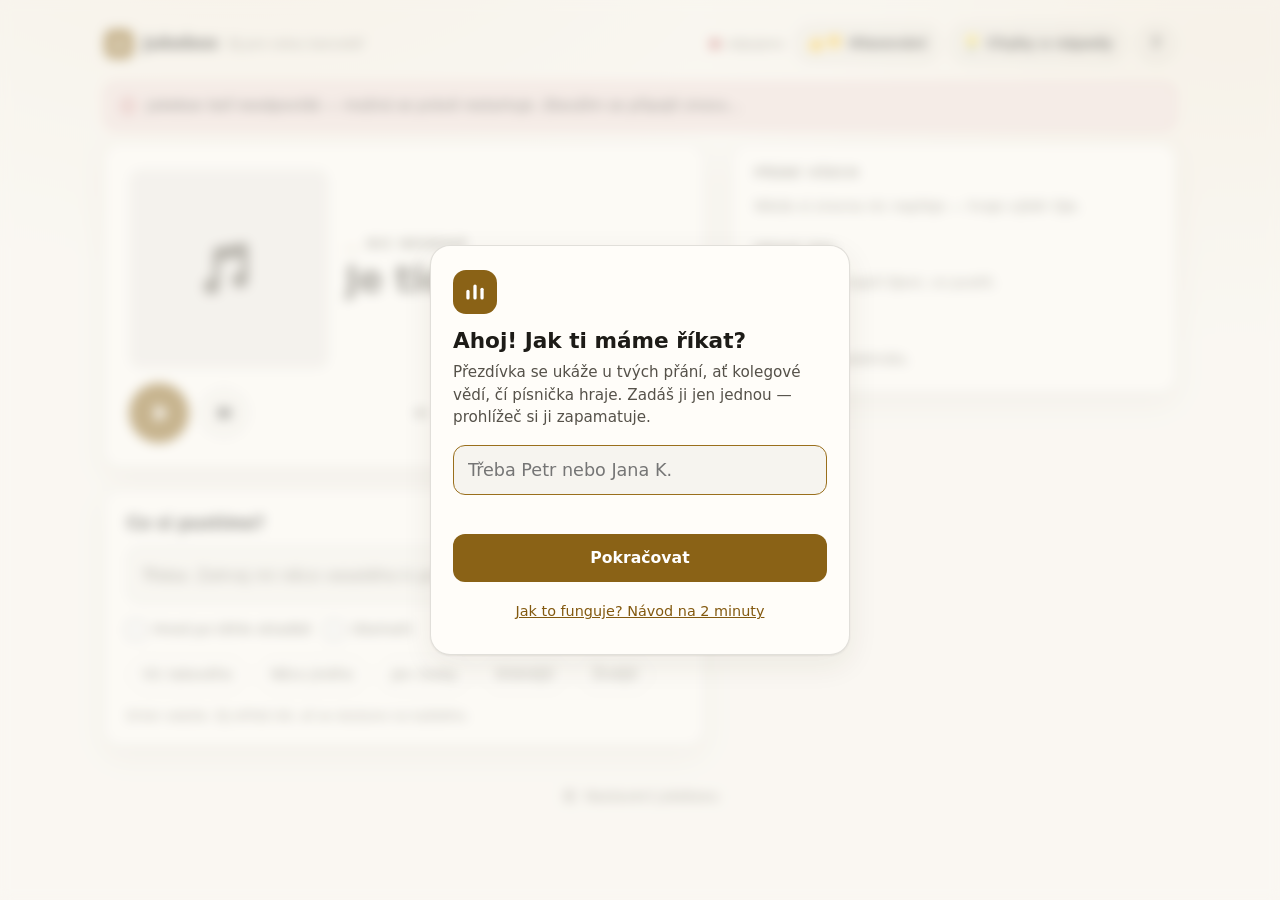
==== commit 14251c9d: "Sloučení: AI tvorba se nenabízí (#37) Claude-Session: https://claude.ai/code/session_01BupwQ3Vp2HyD6" ====
--- a/ytdj/web/static/index.html
+++ b/ytdj/web/static/index.html
@@ -782,6 +782,9 @@
           <label class="toggle" title="Tvoje přání přijde na řadu po skladbě, která právě hraje — nic se neutne. Jedno na člověka.">
             <input type="checkbox" id="playNext"> Hned po téhle skladbě
           </label>
+          <label class="toggle" title="Přání zahraje jako každé jiné, ale rádio potom nepřepne jen na tvoje přání — přimíchá ho k tomu, co hrálo předtím.">
+            <input type="checkbox" id="enrich"> Obohatit
+          </label>
         </div>
         <div class="chips" id="chips" role="group" aria-label="Rychlá přání">
           <button class="chip" type="button" data-chip="more" data-wish="víc takového">Víc takového</button>
@@ -1059,7 +1062,7 @@
     tvRow: $("#tvRow"), tvBtn: $("#tvBtn"), tvNote: $("#tvNote"),
     tvPowRow: $("#tvPowRow"), tvPowState: $("#tvPowState"), tvPowBtn: $("#tvPowBtn"), tvPowNote: $("#tvPowNote"),
     volBox: $("#volBox"), btnMute: $("#btnMute"), icoVol: $("#icoVol"), icoMute: $("#icoMute"),
-    prompt: $("#prompt"), btnSend: $("#btnSend"), playNext: $("#playNext"),
+    prompt: $("#prompt"), btnSend: $("#btnSend"), playNext: $("#playNext"), enrich: $("#enrich"),
     chips: $("#chips"), reply: $("#reply"),
     mineSec: $("#mineSec"), mine: $("#mine"),
     wishes: $("#wishes"), wishesEmpty: $("#wishesEmpty"), wishCount: $("#wishCount"),
@@ -2144,10 +2147,12 @@
     try {
       var data = await postJSON("/api/prompt", {
         text: text, who: S.nick, source: "web", play_next: !!el.playNext.checked, wait: false,
+        enrich: !!el.enrich.checked || undefined,
         client: S.client, chip: opts.chip || undefined
       });
       if (!opts.quiet) { el.prompt.value = ""; autosize(); }
       el.playNext.checked = false;
+      el.enrich.checked = false;  // „Obohatit" platí jen pro tohle přání
       if (data && data.id) {
         adoptWish(data);
       } else {
@@ -3175,5 +3180,7 @@
   startMe();
 })();
 </script>
+<!-- AI tvorba na stránce Hlasování (hlášení #37): sekci si vloží sám -->
+<script src="/ai.js?v=3"></script>
 </body>
 </html>
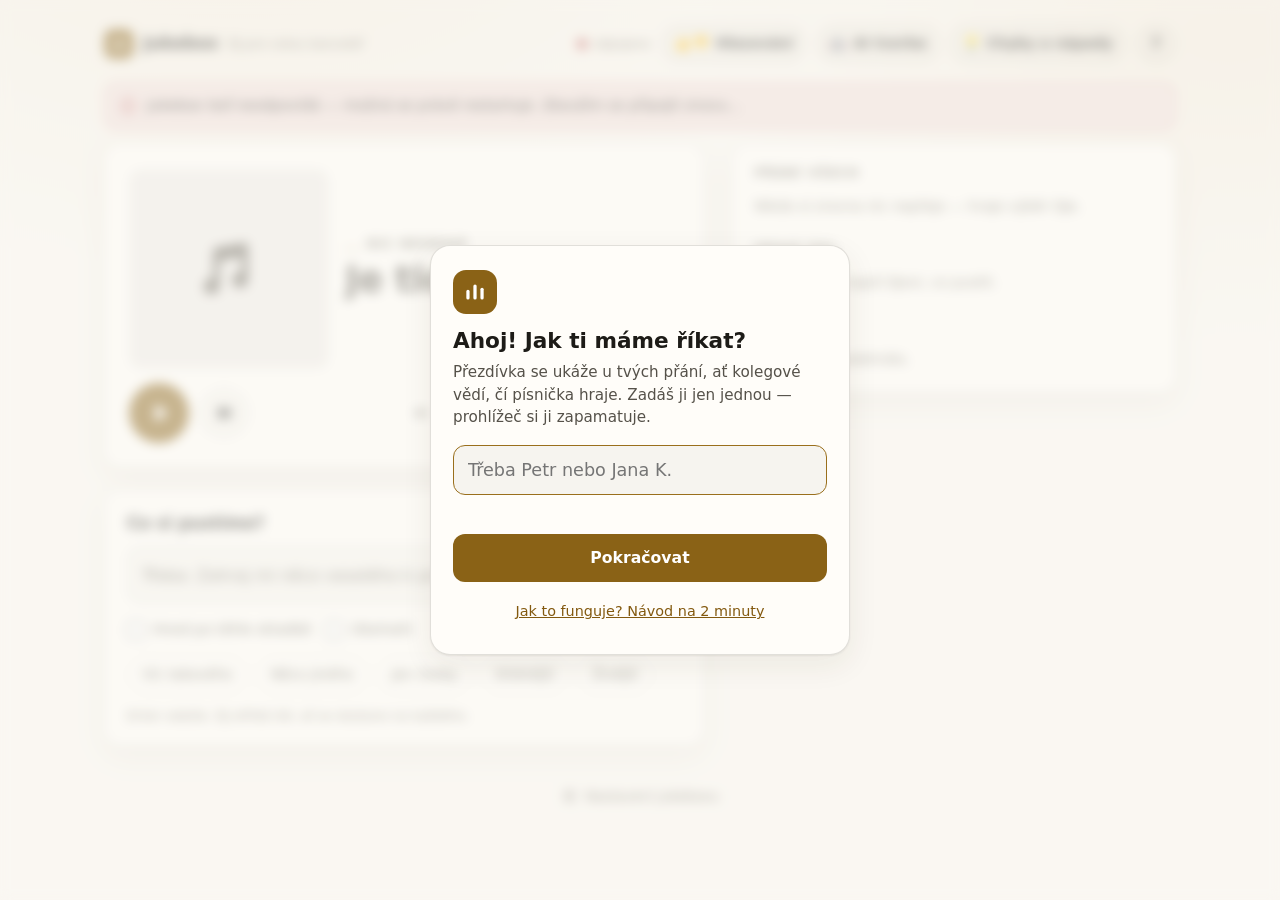
==== commit 4be28a3f: "Web: AI tvorba na vlastní stránce (přání vlastníka 27. 10.) Vlastník: „A pro ten AI seznam udělej zv" ====
--- a/ytdj/web/static/index.html
+++ b/ytdj/web/static/index.html
@@ -463,7 +463,9 @@
                           font-size: .68rem; background: var(--btn); color: var(--on-btn); }
     .brand .name { display: none; }
   }
-  @media (max-width: 360px) { header.top { gap: 6px; } }
+  @media (max-width: 360px) { header.top { gap: 4px; } }
+  /* s 🤖 AI tvorba je v záhlaví o tlačítko víc: na 320 px se vejde i kolečko přezdívky */
+  @media (max-width: 360px) { .navbtn { padding: 6px 7px; } #aiBtn { min-width: 40px; justify-content: center; } }
   /* Hlavička se nesmí rozlézt ani s dlouhou přezdívkou: logo a název drží šířku, popisky
      ustupují dřív, než dojde místo, a jméno se zkrátí třeba až na kolečko s iniciálou. */
   .brand { flex: none; }
@@ -482,6 +484,9 @@
   .vbtn .n { font-weight: 650; color: var(--text-dim); }
   .vbtn.on.up { background: color-mix(in srgb, var(--ok) 20%, transparent); border-color: color-mix(in srgb, var(--ok) 55%, transparent); }
   .vbtn.artup { color: var(--text); }
+  .vbtn.aiflag { color: var(--text); }
+  .vbtn.on.aiflag { background: color-mix(in srgb, var(--warn) 18%, transparent); border-color: color-mix(in srgb, var(--warn) 55%, transparent); }
+  @media (max-width: 480px) { .vrow { gap: 6px; } .vbtn { min-width: 0; padding: 6px 10px; gap: 6px; } }
   .vbtn.on.artup { background: color-mix(in srgb, var(--ok) 20%, transparent); border-color: color-mix(in srgb, var(--ok) 55%, transparent); }
   .vbtn.on.down { background: color-mix(in srgb, var(--err) 16%, transparent); border-color: color-mix(in srgb, var(--err) 50%, transparent); }
   .vbtn.on .n { color: var(--text); }
@@ -521,8 +526,10 @@
   .toast.show { opacity: 1; transform: translate(-50%, 0); }
   .toast.err { background: var(--err); color: #fff; }
 
-  #votesView .vhead { display: flex; align-items: center; gap: 10px; margin-bottom: 6px; }
-  #votesView h1 { margin: 0; font-size: 1.4rem; }
+  #votesView .vhead, #aiView .vhead { display: flex; align-items: center; gap: 10px; margin-bottom: 6px; }
+  #votesView h1, #aiView h1 { margin: 0; font-size: 1.4rem; }
+  #votesView .ailink { margin: 2px 0 6px; font-size: .92rem; }
+  #votesView .ailink a { display: inline-flex; align-items: center; min-height: 44px; color: var(--accent-text); font-weight: 600; }
   #votesView .rule { margin: 4px 0 14px; color: var(--text-dim); font-size: .92rem; }
   .vgrid { display: grid; grid-template-columns: minmax(0, 1fr) minmax(0, 1fr); gap: 22px; align-items: start; }
   @media (max-width: 900px) { .vgrid { grid-template-columns: minmax(0, 1fr); } }
@@ -677,6 +684,9 @@
     <button class="navbtn" id="votesBtn" type="button" aria-label="Hlasování kanceláře — oblíbené a vyřazené">
       <span aria-hidden="true">👍👎</span><span class="lbl">Hlasování</span>
     </button>
+    <button class="navbtn" id="aiBtn" type="button" aria-label="AI tvorba — interpreti, které jukebox nenabízí" title="AI tvorba">
+      <span aria-hidden="true">🤖</span><span class="lbl">AI tvorba</span>
+    </button>
     <a class="navbtn issues" id="issuesBtn" href="/hlaseni" aria-label="Chyby a nápady — nahlásit chybu nebo navrhnout vylepšení" title="Chyby a nápady">
       <span aria-hidden="true">💡</span><span class="lbl">Chyby a nápady</span><span class="cnt" id="issuesCnt" hidden></span>
     </a>
@@ -717,6 +727,7 @@
           <button class="vbtn up" id="vUp" type="button" aria-pressed="false"><span aria-hidden="true">👍</span><span class="n" id="vUpN">0</span></button>
           <button class="vbtn down" id="vDown" type="button" aria-haspopup="dialog"><span aria-hidden="true">👎</span><span class="n" id="vDownN">0</span></button>
           <button class="vbtn artup" id="vArt" type="button" aria-haspopup="dialog"><span aria-hidden="true">👍</span><span>interpret</span><span class="n" id="vArtN"></span></button>
+          <button class="vbtn aiflag" id="vAi" type="button" aria-haspopup="dialog" hidden><span aria-hidden="true">🤖</span><span>AI</span><span class="n" id="vAiN"></span></button>
           <span id="vInfo"></span>
         </div>
         <p class="vwho" id="vWho" hidden></p>
@@ -833,6 +844,7 @@
       </button>
       <h1 id="votesH">Hlasování kanceláře</h1>
     </div>
+    <p class="ailink"><a href="#ai" id="aiLink">🤖 AI tvorba →</a></p>
     <p class="rule" id="votesRule">Písnička vypadne, když ji 👎 aspoň 2 lidi (a víc než 👍). Interpret při 3. 👍 jde dát i celému interpretovi. Vyřazené DJ sám nepustí, oblíbené hraje rád.</p>
     <div class="quick">
       <button class="btn primary" type="button" data-fav="pusť oblíbené kanceláře">▶ Pusť oblíbené kanceláře</button>
@@ -872,6 +884,16 @@
           <ul class="list vlist" id="vMine"></ul>
         </section>
       </div>
+    </div>
+  </section>
+
+  <!-- AI tvorba: vlastní stránka (#ai, /ai) — přání vlastníka 27. 10. 2026; obsah vkládá ai.js -->
+  <section id="aiView" aria-labelledby="aiViewH" hidden>
+    <div class="vhead">
+      <button class="icon-btn" id="aiBack" type="button" aria-label="Zpět">
+        <svg viewBox="0 0 24 24" fill="none" stroke="currentColor" stroke-width="2" stroke-linecap="round" stroke-linejoin="round" aria-hidden="true"><path d="M15 5l-7 7 7 7"/></svg>
+      </button>
+      <h1 id="aiViewH">🤖 AI tvorba</h1>
     </div>
   </section>
 
@@ -2092,6 +2114,7 @@
   /* klávesy:end */
   function onPlayerView() {
     return location.hash !== "#hlasovani" && $("#votesView").hasAttribute("hidden") &&
+           location.hash !== "#ai" && $("#aiView").hasAttribute("hidden") &&
            el.voteSheet.hasAttribute("hidden") && el.nickModal.hasAttribute("hidden") &&
            !el.settings.classList.contains("show");
   }
@@ -2507,7 +2530,7 @@
   var vel = {
     votesBtn: $("#votesBtn"), view: $("#votesView"), back: $("#votesBack"), cols: $(".cols"), foot: $("footer.foot"),
     vrow: $("#vrow"), up: $("#vUp"), upN: $("#vUpN"), down: $("#vDown"), downN: $("#vDownN"), info: $("#vInfo"),
-    art: $("#vArt"), artN: $("#vArtN"),
+    art: $("#vArt"), artN: $("#vArtN"), ai: $("#vAi"), aiN: $("#vAiN"),
     who: $("#vWho"), toast: $("#toast"),
     sheet: $("#voteSheet"), sH: $("#vsH"), sSub: $("#vsSub"), sWho: $("#vsWho"), sOpts: $("#vsOpts"), sClose: $("#vsClose"),
     fav: $("#vFav"), favN: $("#vFavN"), pend: $("#vPend"), pendN: $("#vPendN"), ban: $("#vBan"), banN: $("#vBanN"),
@@ -2562,6 +2585,21 @@
     return { on: on, n: fav ? "♥" : best ? best.up + "/" + artistFavNeed(best, favA) : "" };
   }
   /* hlasy-interpret:end */
+
+  /* ai-hrajici:start — 🤖 AI u hrající (F-AI-06): co nabídne list; čistá funkce, test ji spustí v Node */
+  // arts = current.ai [{name, key, state}], wish = hraje něčí přání (to se nepřeskočí, F-AI-03)
+  function aiSheetOptions(arts, wish) {
+    return (arts || []).map(function (a, i) {
+      if (a.state === "ai") {
+        return { act: "ai:" + i + ":neni_ai", emoji: "↩", label: "Není AI — " + a.name,
+                 sub: "na seznamu AI tvorby; vrácením ho jukebox zase nabízí", on: true };
+      }
+      return { act: "ai:" + i + ":ai", emoji: "🤖", label: "Označit " + a.name + " jako AI?",
+               sub: "Rádio ho přestane nabízet" + (wish ? "; tohle je něčí přání, takže dohraje." : " a tahle skladba se přeskočí."),
+               on: false };
+    });
+  }
+  /* ai-hrajici:end */
 
   var SONG_STATUS = { favourite: ["oblíbená", "fav"], downweighted: ["upozaděná", "low"], banned: ["vyřazená", "ban"] };
   function voteMarks(b) {
@@ -2634,6 +2672,14 @@
   function renderNowVotes(cur) {
     var b = cur && cur.votes;
     setHidden(vel.vrow, !b);
+    // 🤖 AI (F-AI-06): stav interpretů hrající jde ve snímku (current.ai)
+    var aiArts = (cur && cur.ai) || [];
+    var isAi = aiArts.some(function (a) { return a.state === "ai"; });
+    setHidden(vel.ai, !aiArts.length);
+    vel.ai.classList.toggle("on", isAi);
+    vel.ai.setAttribute("aria-pressed", isAi ? "true" : "false");
+    vel.aiN.textContent = isAi ? "✓" : "";
+    vel.ai.setAttribute("aria-label", isAi ? "Na seznamu AI tvorby — klepnutím nabídne Není AI" : "Označit interpreta jako AI tvorbu");
     if (!b) { setHidden(vel.who, true); return; }
     var mine = myVote(b);
     vel.upN.textContent = b.up || 0;
@@ -2694,6 +2740,30 @@
     var cur = S.status && S.status.current;
     if (cur) openSheet({ id: cur.id, artist: cur.artist, title: cur.title, votes: cur.votes }, "artistUp");
   });
+  vel.ai.addEventListener("click", function () {
+    var cur = S.status && S.status.current;
+    if (cur && cur.ai && cur.ai.length) {
+      openSheet({ id: cur.id, artist: cur.artist, title: cur.title, votes: cur.votes, ai: cur.ai,
+                  wish: !!(cur.reason && cur.reason.kind === "wish") }, "ai");
+    }
+  });
+  // POST /api/ai jako v sekci AI tvorba (ai.js); bez přezdívky řekne server proč ne
+  async function sendAi(body) {
+    if (V.busy) return null;
+    V.busy = true;
+    try {
+      body.client = S.client;
+      var d = await postJSON("/api/ai", body);
+      toast(d.message || "Zapsáno.");
+      if (!polling) setTimeout(refresh, 150);
+      return d;
+    } catch (e) {
+      toast(e.status ? e.message : "Jukebox teď neodpovídá — nic se nezapsalo.", true);
+      return null;
+    } finally {
+      V.busy = false;
+    }
+  }
 
   /* ---- one sheet for the playing track, the queue and Odehráno ---- */
   function splitArtists(artist) {
@@ -2702,9 +2772,10 @@
 
   // mode: "" = všechno (řádky fronty a Odehráno), "down" = 👎 u hrající, "artistUp" = 👍 interpretovi u hrající
   function openSheet(t, mode) {
-    V.sheet = { t: t, downOnly: mode === "down", artistUp: mode === "artistUp" };
-    var only = mode === "down" || mode === "artistUp";
-    vel.sH.textContent = mode === "down" ? "Co se ti nelíbí?" : mode === "artistUp" ? "Líbí se ti celý interpret?" : (t.title || "Skladba");
+    V.sheet = { t: t, downOnly: mode === "down", artistUp: mode === "artistUp", ai: mode === "ai" };
+    var only = mode === "down" || mode === "artistUp" || mode === "ai";
+    vel.sH.textContent = mode === "down" ? "Co se ti nelíbí?" : mode === "artistUp" ? "Líbí se ti celý interpret?" :
+                         mode === "ai" ? "Je to AI tvorba?" : (t.title || "Skladba");
     vel.sSub.textContent = only ? (t.artist ? t.artist + " — " : "") + (t.title || "") : (t.artist || "");
     setHidden(vel.sWho, true);
     renderSheet();
@@ -2713,7 +2784,7 @@
     el.page.setAttribute("aria-hidden", "true");
     setTimeout(function () { var f = vel.sOpts.querySelector("button"); if (f) f.focus(); }, 30);
     // names and exact states from the server, when it knows the track
-    if (t.id) {
+    if (t.id && mode !== "ai") {
       fetch("/api/votes/track?client=" + encodeURIComponent(S.client) + "&video_id=" + encodeURIComponent(t.id),
             { cache: "no-store" })
         .then(function (r) { if (!r.ok) throw new Error(); return r.json(); })
@@ -2724,6 +2795,10 @@
 
   function renderSheet() {
     var sh = V.sheet, t = sh.t, d = sh.detail, b = t.votes || {};
+    if (sh.ai) {
+      vel.sOpts.innerHTML = aiSheetOptions(t.ai, t.wish).map(function (o) { return opt(o.act, o.emoji, o.label, o.sub, o.on); }).join("");
+      return;
+    }
     var song = d ? d.song : null;
     var mine = song ? (song.mine || 0) : myVote(b);
     var arts = d ? d.artists.map(function (a) { return { name: a.name, up: a.up || 0, down: a.down || 0, status: a.status, need: a.need, mine: a.mine || 0, voters: a.voters }; })
@@ -2781,6 +2856,14 @@
     var btn = ev.target.closest && ev.target.closest("[data-act]");
     if (!btn || !V.sheet) return;
     var sh = V.sheet, t = sh.t, p = btn.getAttribute("data-act").split(":");
+    if (p[0] === "ai") {
+      var a = (t.ai || [])[Number(p[1])];
+      if (!a) return;
+      btn.disabled = true;
+      var r = await sendAi({ state: p[2], key: a.key, artist: a.name });
+      if (r) closeSheet(); else btn.disabled = false;
+      return;
+    }
     var body = { video_id: t.id || "", artist: t.artist || "", title: t.title || "" };
     if (p[0] === "song") { body.target = "song"; body.vote = Number(p[1]); }
     else { body.target = "artist"; body.vote = Number(p[2]); body.artist = sh.arts[Number(p[1])].name; }
@@ -2853,13 +2936,33 @@
       setTimeout(function () { vel.back.focus(); }, 30);
     }
   }
-  function route() { showVotes(location.hash === "#hlasovani"); }
-  window.addEventListener("hashchange", route);
+  /* ---- stránka AI tvorba (#ai): obsah a data má ai.js, tady jen přepínání jako u Hlasování ---- */
+  var aiView = $("#aiView"), aiBtn = $("#aiBtn");
+  function showAi(on) {
+    setHidden(aiView, !on);
+    if (on) { setHidden(vel.cols, true); setHidden(vel.foot, true); }
+    if (on) aiBtn.setAttribute("aria-current", "page"); else aiBtn.removeAttribute("aria-current");
+    if (on) { window.scrollTo(0, 0); setTimeout(function () { $("#aiBack").focus(); }, 30); }
+  }
+  function route() {
+    var h = location.hash;
+    if (h === "#ai") { showVotes(false); showAi(true); }
+    else { showAi(false); showVotes(h === "#hlasovani"); }
+  }
+  // zpět jen po historii téhle stránky: hluboký odkaz (/ai, /#hlasovani) by history.back() z jukeboxu odvedl
+  var hashNav = false;
+  window.addEventListener("hashchange", function () { hashNav = true; route(); });
+  aiBtn.addEventListener("click", function () {
+    if (location.hash === "#ai") history.back(); else location.hash = "#ai";
+  });
+  $("#aiBack").addEventListener("click", function () {
+    if (hashNav && location.hash === "#ai") history.back(); else { location.hash = ""; route(); }
+  });
   vel.votesBtn.addEventListener("click", function () {
     if (location.hash === "#hlasovani") history.back(); else location.hash = "#hlasovani";
   });
   vel.back.addEventListener("click", function () {
-    if (history.length > 1 && location.hash === "#hlasovani") history.back(); else { location.hash = ""; route(); }
+    if (hashNav && location.hash === "#hlasovani") history.back(); else { location.hash = ""; route(); }
   });
 
   async function loadLists() {
@@ -3181,6 +3284,6 @@
 })();
 </script>
 <!-- AI tvorba na stránce Hlasování (hlášení #37): sekci si vloží sám -->
-<script src="/ai.js?v=3"></script>
+<script src="/ai.js?v=4"></script>
 </body>
 </html>
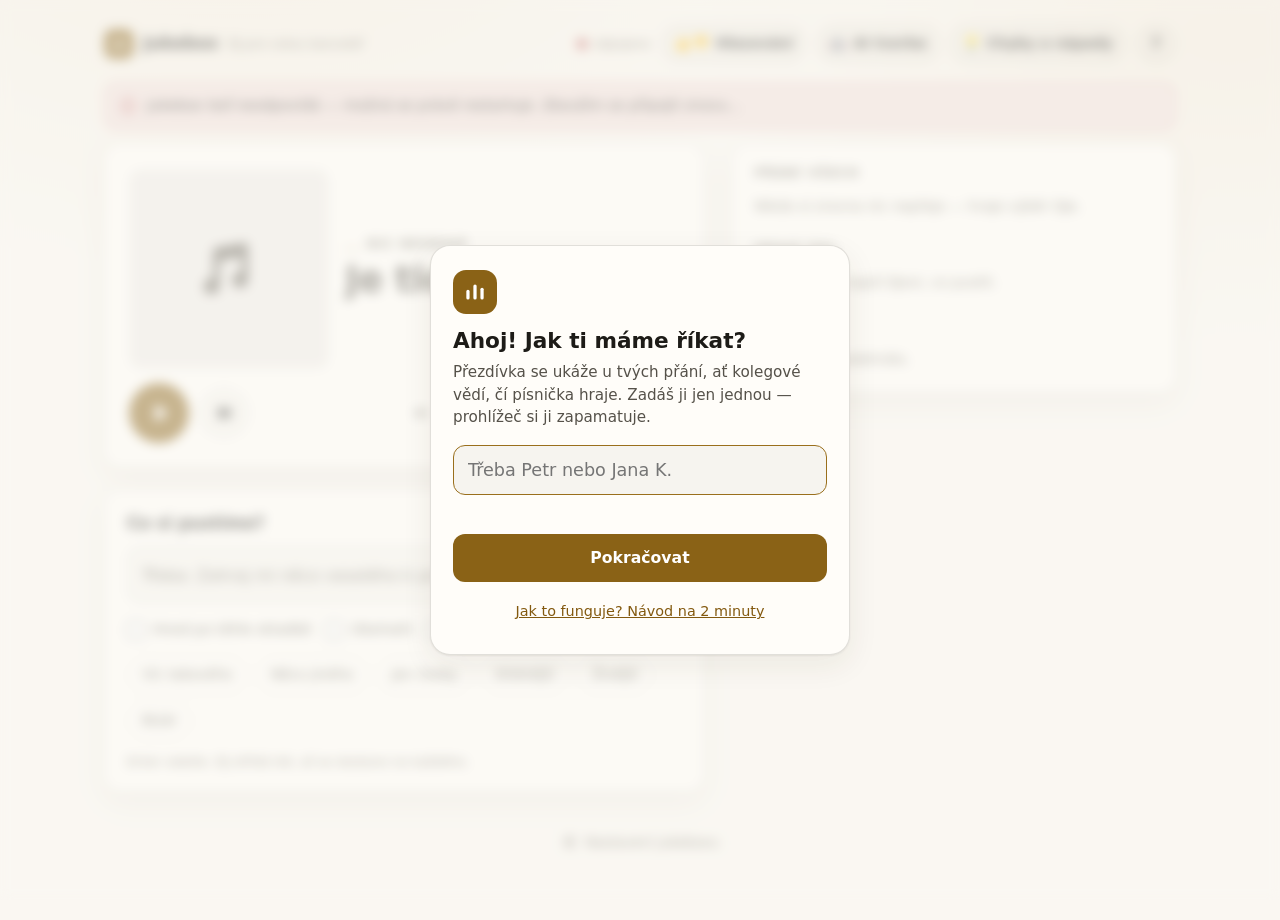
==== commit 46ca7b60: "Web: zaškrtnutí „Jen tuhle“ (vylučuje se s Obohatit) a čip „Bizár“, nápověda" ====
--- a/ytdj/web/static/index.html
+++ b/ytdj/web/static/index.html
@@ -216,6 +216,17 @@
   .track-artist { margin: 4px 0 0; font-size: clamp(1rem, 2.6vw, 1.2rem); color: var(--accent-text);
                   font-weight: 550; overflow-wrap: anywhere; }
   .now.idle .track-title { color: var(--text-dim); font-weight: 600; }
+  /* zdroj skladby (F-WEB-12): neutrální textový odznak se značkou ▶ z CSS, žádné logo.
+     YT Music = tlumeně, YouTube (nahrál posluchač) = barvou jukeboxu, ať je na první pohled vidět. */
+  .src { display: inline-flex; align-items: center; gap: 3px; margin-left: 6px; padding: 0 5px;
+         border: 1px solid var(--line); border-radius: 4px; vertical-align: 1px;
+         font-size: .68rem; font-weight: 650; line-height: 1.45; letter-spacing: .02em;
+         color: var(--text-faint); white-space: nowrap; font-style: normal; }
+  .src::before { content: ""; flex: none; width: 0; height: 0; border-style: solid;
+                 border-width: .28em 0 .28em .46em; border-color: transparent transparent transparent currentColor; }
+  .src.yt { color: var(--accent-text); border-color: color-mix(in srgb, var(--accent) 50%, transparent); }
+  .src[hidden] { display: none; }
+  .track-artist .src { font-size: .72rem; vertical-align: 2px; }
   .reason { margin: 14px 0 0; font-size: .9rem; color: var(--text-dim); overflow-wrap: anywhere;
             display: flex; flex-wrap: wrap; align-items: center; gap: 4px 6px; }
   .reason b { color: var(--text); font-weight: 600; }
@@ -719,7 +730,7 @@
           <div style="min-width:0">
             <p class="eyebrow"><span class="bars still" id="bars" aria-hidden="true"><i></i><i></i><i></i><i></i></span><span id="nowLabel">nic nehraje</span></p>
             <h1 class="track-title" id="title">Je ticho</h1>
-            <p class="track-artist" id="artist" hidden></p>
+            <p class="track-artist" id="artistRow" hidden><span id="artist"></span><span class="src" id="src" role="img" hidden></span></p>
           </div>
         </div>
         <p class="reason" id="reason" hidden></p>
@@ -796,6 +807,9 @@
           <label class="toggle" title="Přání zahraje jako každé jiné, ale rádio potom nepřepne jen na tvoje přání — přimíchá ho k tomu, co hrálo předtím.">
             <input type="checkbox" id="enrich"> Obohatit
           </label>
+          <label class="toggle" title="Zahraje jen tuhle jednu písničku — rádio pak hraje dál přesně tak, jak hrálo, nic se nepřepne. S „Obohatit“ nejde dohromady: zaškrtnutí jednoho druhé odškrtne.">
+            <input type="checkbox" id="onlyThis"> Jen tuhle
+          </label>
         </div>
         <div class="chips" id="chips" role="group" aria-label="Rychlá přání">
           <button class="chip" type="button" data-chip="more" data-wish="víc takového">Víc takového</button>
@@ -803,6 +817,7 @@
           <button class="chip" type="button" data-chip="czech" data-wish="jen česky">Jen česky</button>
           <button class="chip" type="button" data-chip="calmer" data-wish="něco klidnějšího">Klidnější</button>
           <button class="chip" type="button" data-chip="livelier" data-wish="něco živějšího">Živější</button>
+          <button class="chip" type="button" data-chip="bizarre" data-wish="pusť jednu bizarní písničku — ujetou, kuriózní, ale ať se hodí do kanceláře" title="Jedna ujetá, kuriózní písnička, kterou vybere DJ — pak rádio hraje dál, jak hrálo.">Bizár</button>
         </div>
         <div class="reply" id="reply" role="status" aria-live="polite"></div>
         <p class="hint"><span class="kbd-only">Enter odešle. </span>DJ střídá lidi, ať se dostane na každého.</p>
@@ -1043,6 +1058,15 @@
   // "no such video" comes back as a 120×90 grey picture, not as an error
   window.ytdjThumb = function (img) { if (img.naturalWidth && img.naturalWidth < 200) img.remove(); };
 
+  // Zdroj skladby (F-WEB-12): src ze stavu, "ytm" | "yt"; bez src (neví se) žádný odznak
+  var SRC = { ytm: ["YT Music", "Oficiální skladba z YouTube Music"],
+              yt: ["YouTube", "Video z YouTube (nahrál posluchač)"] };
+  function srcBadge(t) {
+    var s = t && SRC[t.src];
+    return s ? '<span class="src ' + t.src + '" role="img" title="' + s[1] + '" aria-label="' + s[1] + '">' + s[0] + "</span>" : "";
+  }
+  window.ytdjSrcBadge = srcBadge;  // i pro ai.js („hraje teď")
+
   /* ------------------------------------------------------------------ */
   /* client state                                                        */
   /* ------------------------------------------------------------------ */
@@ -1075,7 +1099,7 @@
     notice: $("#notice"), noticeText: $("#noticeText"),
     now: $("#now"), nowLabel: $("#nowLabel"), bars: $("#bars"),
     art: $("#art"), artImg: $("#artImg"),
-    title: $("#title"), artist: $("#artist"), idleHint: $("#idleHint"), reason: $("#reason"),
+    title: $("#title"), artist: $("#artist"), artistRow: $("#artistRow"), src: $("#src"), idleHint: $("#idleHint"), reason: $("#reason"),
     progress: $("#progress"), bar: $("#bar"), barFill: $("#barFill"),
     seek: $("#seek"), btnBack: $("#btnBack"), btnFwd: $("#btnFwd"),
     elapsed: $("#elapsed"), total: $("#total"),
@@ -1085,6 +1109,7 @@
     tvPowRow: $("#tvPowRow"), tvPowState: $("#tvPowState"), tvPowBtn: $("#tvPowBtn"), tvPowNote: $("#tvPowNote"),
     volBox: $("#volBox"), btnMute: $("#btnMute"), icoVol: $("#icoVol"), icoMute: $("#icoMute"),
     prompt: $("#prompt"), btnSend: $("#btnSend"), playNext: $("#playNext"), enrich: $("#enrich"),
+    onlyThis: $("#onlyThis"),
     chips: $("#chips"), reply: $("#reply"),
     mineSec: $("#mineSec"), mine: $("#mine"),
     wishes: $("#wishes"), wishesEmpty: $("#wishesEmpty"), wishCount: $("#wishCount"),
@@ -1490,8 +1515,16 @@
     if (cur) {
       el.now.classList.remove("idle");
       el.title.textContent = cur.title || "Neznámá skladba";
-      setHidden(el.artist, !cur.artist);
+      var src = SRC[cur.src];
+      setHidden(el.artistRow, !cur.artist && !src);
       el.artist.textContent = cur.artist || "";
+      setHidden(el.src, !src);
+      if (src && el.src.textContent !== src[0]) {
+        el.src.textContent = src[0];
+        el.src.className = "src " + cur.src;
+        el.src.title = src[1];
+        el.src.setAttribute("aria-label", src[1]);
+      }
       var state = s.outage ? "čeká na YouTube" :
                   (paused ? "pozastaveno" : (S.loading ? "načítám…" : (playing ? "hraje" : "připraveno")));
       el.nowLabel.textContent = state;
@@ -1500,7 +1533,7 @@
     } else {
       el.now.classList.add("idle");
       el.title.textContent = s.starting || s.busy ? "Chvilku…" : "Je ticho";
-      setHidden(el.artist, true);
+      setHidden(el.artistRow, true);
       el.nowLabel.textContent = s.starting ? "DJ vybírá hudbu podle času a dne…"
                               : (s.busy ? "DJ vybírá hudbu…" : "nic nehraje");
       el.bars.classList.add("still");
@@ -1746,7 +1779,7 @@
       var marks = voteMarks(t.votes);
       return '<li class="' + (mine ? "mine" : "") + '">' + thumb(t, { jump: i, open: open }) +
              '<span class="meta"><span class="t">' + esc(t.title || "Neznámá skladba") + "</span>" +
-             '<span class="a">' + esc(t.artist || "") + "</span>" +
+             '<span class="a">' + esc(t.artist || "") + srcBadge(t) + "</span>" +
              (t.req || marks ? '<span class="req">' + (t.req ? whoChip(t.req.who, mine, t.req.who_key) : "") + marks + "</span>" : "") +
              "</span>" +
              (t.duration ? '<span class="dur">' + fmtTime(t.duration) + "</span>" : "") +
@@ -1826,7 +1859,7 @@
       return '<li class="' + (o[2] === "skipped" ? "skipped-row" : "") + '">' +
              '<span class="mark ' + o[2] + '" role="img" title="' + esc(o[0]) + '" aria-label="' + esc(o[0]) + '">' + o[1] + "</span>" +
              '<span class="meta"><span class="t">' + esc(t.title || "Neznámá skladba") + "</span>" +
-             (t.artist ? '<span class="a">' + esc(t.artist) + "</span>" : "") +
+             (t.artist || t.src ? '<span class="a">' + esc(t.artist || "") + srcBadge(t) + "</span>" : "") +
              (t.skipped_by ? '<span class="a skby">přeskočeno · ' + esc(t.skipped_by) + "</span>" : "") +
              (marks ? '<span class="vss">' + marks + "</span>" : "") + "</span>" +
              (canReplay(t) ? '<button class="rv rp" type="button" data-replay="' + i + '" aria-label="Zahrát znovu: ' +
@@ -2171,11 +2204,13 @@
       var data = await postJSON("/api/prompt", {
         text: text, who: S.nick, source: "web", play_next: !!el.playNext.checked, wait: false,
         enrich: !!el.enrich.checked || undefined,
+        only_this: !!el.onlyThis.checked || undefined,
         client: S.client, chip: opts.chip || undefined
       });
       if (!opts.quiet) { el.prompt.value = ""; autosize(); }
       el.playNext.checked = false;
       el.enrich.checked = false;  // „Obohatit" platí jen pro tohle přání
+      el.onlyThis.checked = false;  // „Jen tuhle" taky
       if (data && data.id) {
         adoptWish(data);
       } else {
@@ -2192,6 +2227,15 @@
       if (!polling) refresh();
     }
   }
+
+  // „Obohatit" (rádio pak přimíchá přání) a „Jen tuhle" (rádio se nezmění)
+  // si odporují: zaškrtnutí jednoho druhé odškrtne (F-FRONTA-27)
+  el.onlyThis.addEventListener("change", function () {
+    if (el.onlyThis.checked) el.enrich.checked = false;
+  });
+  el.enrich.addEventListener("change", function () {
+    if (el.enrich.checked) el.onlyThis.checked = false;
+  });
 
   el.chips.addEventListener("click", function (ev) {
     var b = ev.target.closest && ev.target.closest(".chip");
@@ -3210,7 +3254,8 @@
     acts += voteBtn(list, idx, -1, it.mine === -1, it.down);
     return '<li class="' + (it.status === "banned" ? "banned-row" : "") + '"><span class="meta">' +
            (song ? "" : '<span class="kind">interpret</span>') +
-           '<span class="t">' + esc(label) + "</span>" + (sub ? '<span class="a">' + esc(sub) + "</span>" : "") +
+           '<span class="t">' + esc(label) + "</span>" +
+           (sub || (song && it.src) ? '<span class="a">' + esc(sub) + (song ? srcBadge(it) : "") + "</span>" : "") +
            '<span class="vss">' + st + "</span>" +
            '<span class="who2">' + esc(votersLine(it.voters)) + "</span>" +
            (first ? '<span class="a">první hlas: ' + esc(first.tag === S.tag ? "ty" : first.nick) + ", " + esc(when(first.at)) +
@@ -3284,6 +3329,6 @@
 })();
 </script>
 <!-- AI tvorba na stránce Hlasování (hlášení #37): sekci si vloží sám -->
-<script src="/ai.js?v=4"></script>
+<script src="/ai.js?v=5"></script>
 </body>
 </html>
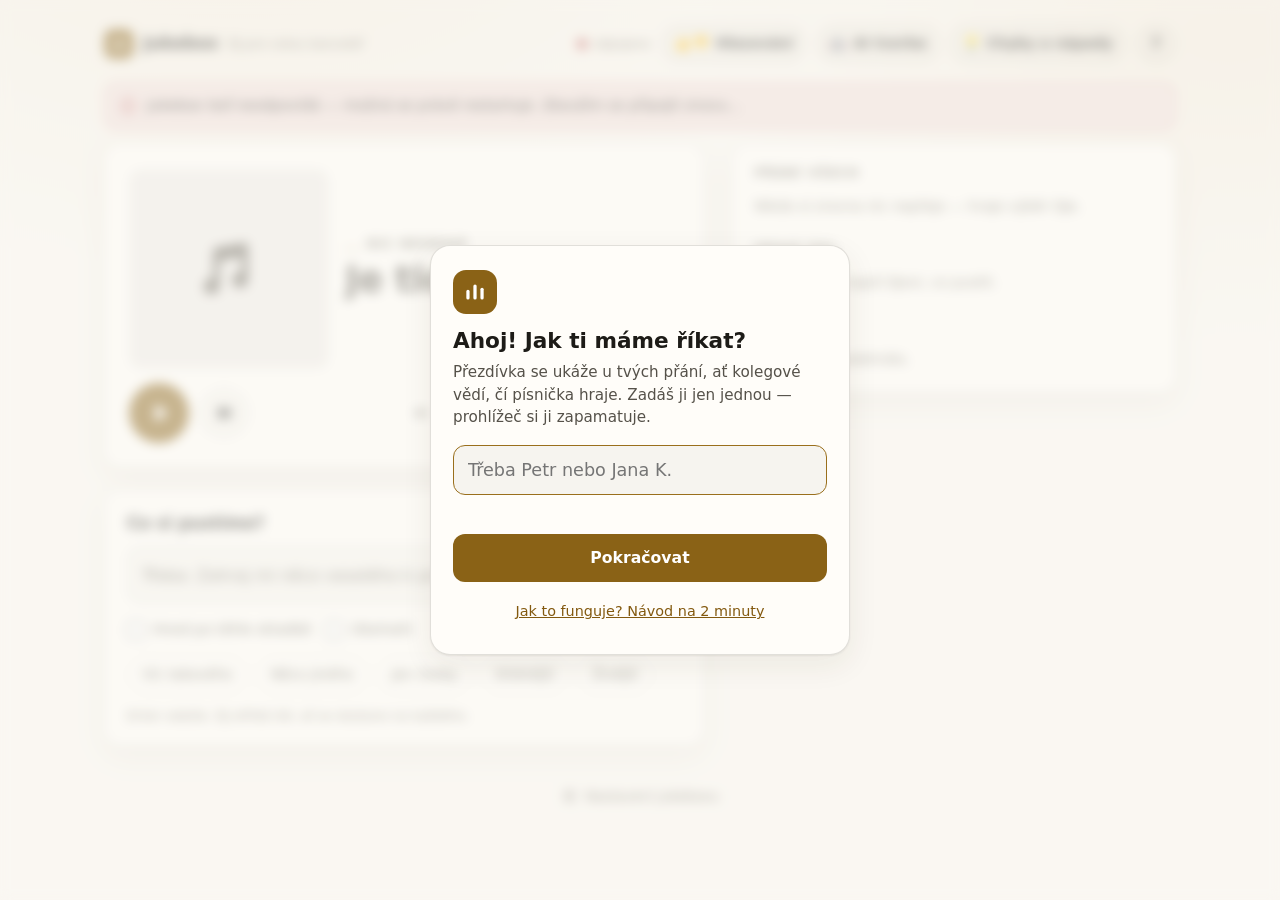
==== commit 051c6473: "Web: list hlasování a AI nabízí AC/DC jednou (#44)" ====
--- a/ytdj/web/static/index.html
+++ b/ytdj/web/static/index.html
@@ -807,9 +807,6 @@
           <label class="toggle" title="Přání zahraje jako každé jiné, ale rádio potom nepřepne jen na tvoje přání — přimíchá ho k tomu, co hrálo předtím.">
             <input type="checkbox" id="enrich"> Obohatit
           </label>
-          <label class="toggle" title="Zahraje jen tuhle jednu písničku — rádio pak hraje dál přesně tak, jak hrálo, nic se nepřepne. S „Obohatit“ nejde dohromady: zaškrtnutí jednoho druhé odškrtne.">
-            <input type="checkbox" id="onlyThis"> Jen tuhle
-          </label>
         </div>
         <div class="chips" id="chips" role="group" aria-label="Rychlá přání">
           <button class="chip" type="button" data-chip="more" data-wish="víc takového">Víc takového</button>
@@ -817,7 +814,6 @@
           <button class="chip" type="button" data-chip="czech" data-wish="jen česky">Jen česky</button>
           <button class="chip" type="button" data-chip="calmer" data-wish="něco klidnějšího">Klidnější</button>
           <button class="chip" type="button" data-chip="livelier" data-wish="něco živějšího">Živější</button>
-          <button class="chip" type="button" data-chip="bizarre" data-wish="pusť jednu bizarní písničku — ujetou, kuriózní, ale ať se hodí do kanceláře" title="Jedna ujetá, kuriózní písnička, kterou vybere DJ — pak rádio hraje dál, jak hrálo.">Bizár</button>
         </div>
         <div class="reply" id="reply" role="status" aria-live="polite"></div>
         <p class="hint"><span class="kbd-only">Enter odešle. </span>DJ střídá lidi, ať se dostane na každého.</p>
@@ -1109,7 +1105,6 @@
     tvPowRow: $("#tvPowRow"), tvPowState: $("#tvPowState"), tvPowBtn: $("#tvPowBtn"), tvPowNote: $("#tvPowNote"),
     volBox: $("#volBox"), btnMute: $("#btnMute"), icoVol: $("#icoVol"), icoMute: $("#icoMute"),
     prompt: $("#prompt"), btnSend: $("#btnSend"), playNext: $("#playNext"), enrich: $("#enrich"),
-    onlyThis: $("#onlyThis"),
     chips: $("#chips"), reply: $("#reply"),
     mineSec: $("#mineSec"), mine: $("#mine"),
     wishes: $("#wishes"), wishesEmpty: $("#wishesEmpty"), wishCount: $("#wishCount"),
@@ -2204,13 +2199,11 @@
       var data = await postJSON("/api/prompt", {
         text: text, who: S.nick, source: "web", play_next: !!el.playNext.checked, wait: false,
         enrich: !!el.enrich.checked || undefined,
-        only_this: !!el.onlyThis.checked || undefined,
         client: S.client, chip: opts.chip || undefined
       });
       if (!opts.quiet) { el.prompt.value = ""; autosize(); }
       el.playNext.checked = false;
       el.enrich.checked = false;  // „Obohatit" platí jen pro tohle přání
-      el.onlyThis.checked = false;  // „Jen tuhle" taky
       if (data && data.id) {
         adoptWish(data);
       } else {
@@ -2227,15 +2220,6 @@
       if (!polling) refresh();
     }
   }
-
-  // „Obohatit" (rádio pak přimíchá přání) a „Jen tuhle" (rádio se nezmění)
-  // si odporují: zaškrtnutí jednoho druhé odškrtne (F-FRONTA-27)
-  el.onlyThis.addEventListener("change", function () {
-    if (el.onlyThis.checked) el.enrich.checked = false;
-  });
-  el.enrich.addEventListener("change", function () {
-    if (el.enrich.checked) el.onlyThis.checked = false;
-  });
 
   el.chips.addEventListener("click", function (ev) {
     var b = ev.target.closest && ev.target.closest(".chip");
@@ -2778,16 +2762,16 @@
   });
   vel.down.addEventListener("click", function () {
     var cur = S.status && S.status.current;
-    if (cur) openSheet({ id: cur.id, artist: cur.artist, title: cur.title, votes: cur.votes }, "down");
+    if (cur) openSheet({ id: cur.id, artist: cur.artist, title: cur.title, votes: cur.votes, credits: cur.credits }, "down");
   });
   vel.art.addEventListener("click", function () {
     var cur = S.status && S.status.current;
-    if (cur) openSheet({ id: cur.id, artist: cur.artist, title: cur.title, votes: cur.votes }, "artistUp");
+    if (cur) openSheet({ id: cur.id, artist: cur.artist, title: cur.title, votes: cur.votes, credits: cur.credits }, "artistUp");
   });
   vel.ai.addEventListener("click", function () {
     var cur = S.status && S.status.current;
     if (cur && cur.ai && cur.ai.length) {
-      openSheet({ id: cur.id, artist: cur.artist, title: cur.title, votes: cur.votes, ai: cur.ai,
+      openSheet({ id: cur.id, artist: cur.artist, title: cur.title, votes: cur.votes, credits: cur.credits, ai: cur.ai,
                   wish: !!(cur.reason && cur.reason.kind === "wish") }, "ai");
     }
   });
@@ -2810,8 +2794,13 @@
   }
 
   /* ---- one sheet for the playing track, the queue and Odehráno ---- */
-  function splitArtists(artist) {
-    return String(artist || "").split(/\s*(?:,|&|\bfeat\.?|\bft\.?)\s*/i).filter(Boolean);
+  // jako votes.credits (hlášení #44): různí interpreti jen za čárkou, středníkem,
+  // feat./ft./featuring a vs. — "&", "/", "+" a "x" bývají uvnitř jména (AC/DC);
+  // jméno s čárkou (Earth, Wind & Fire) pošle server rozdělené v t.credits
+  function splitArtists(t) {
+    if (t.credits && t.credits.length) return t.credits.slice();
+    return String(t.artist || "").split(/\s*(?:,|;|\bfeat\b\.?|\bft\b\.?|\bfeaturing\b|\bvs\b\.?)\s*/i)
+      .map(function (n) { return n.trim(); }).filter(Boolean);
   }
 
   // mode: "" = všechno (řádky fronty a Odehráno), "down" = 👎 u hrající, "artistUp" = 👍 interpretovi u hrající
@@ -2846,7 +2835,7 @@
     var song = d ? d.song : null;
     var mine = song ? (song.mine || 0) : myVote(b);
     var arts = d ? d.artists.map(function (a) { return { name: a.name, up: a.up || 0, down: a.down || 0, status: a.status, need: a.need, mine: a.mine || 0, voters: a.voters }; })
-                 : (b.artists && b.artists.length ? b.artists : splitArtists(t.artist).map(function (n) { return { name: n, down: 0, status: "neutral" }; }))
+                 : (b.artists && b.artists.length ? b.artists : splitArtists(t).map(function (n) { return { name: n, down: 0, status: "neutral" }; }))
                    .map(function (a) { return { name: a.name, up: a.up || 0, down: a.down || 0, status: a.status, mine: a.mine != null ? a.mine : myArtistVote(a) }; });
     var html = "";
     var up = song ? song.up : (b.up || 0), down = song ? song.down : (b.down || 0);
@@ -2922,7 +2911,7 @@
       if (!b) return;
       var i = Number(b.getAttribute("data-vote").split(":")[1]);
       var t = (list === "q" ? S.queueItems : S.histItems || [])[i];
-      if (t) openSheet({ id: t.id, artist: t.artist, title: t.title, votes: t.votes }, "");
+      if (t) openSheet({ id: t.id, artist: t.artist, title: t.title, votes: t.votes, credits: t.credits }, "");
     };
   }
   el.queue.addEventListener("click", rowClick("q"));
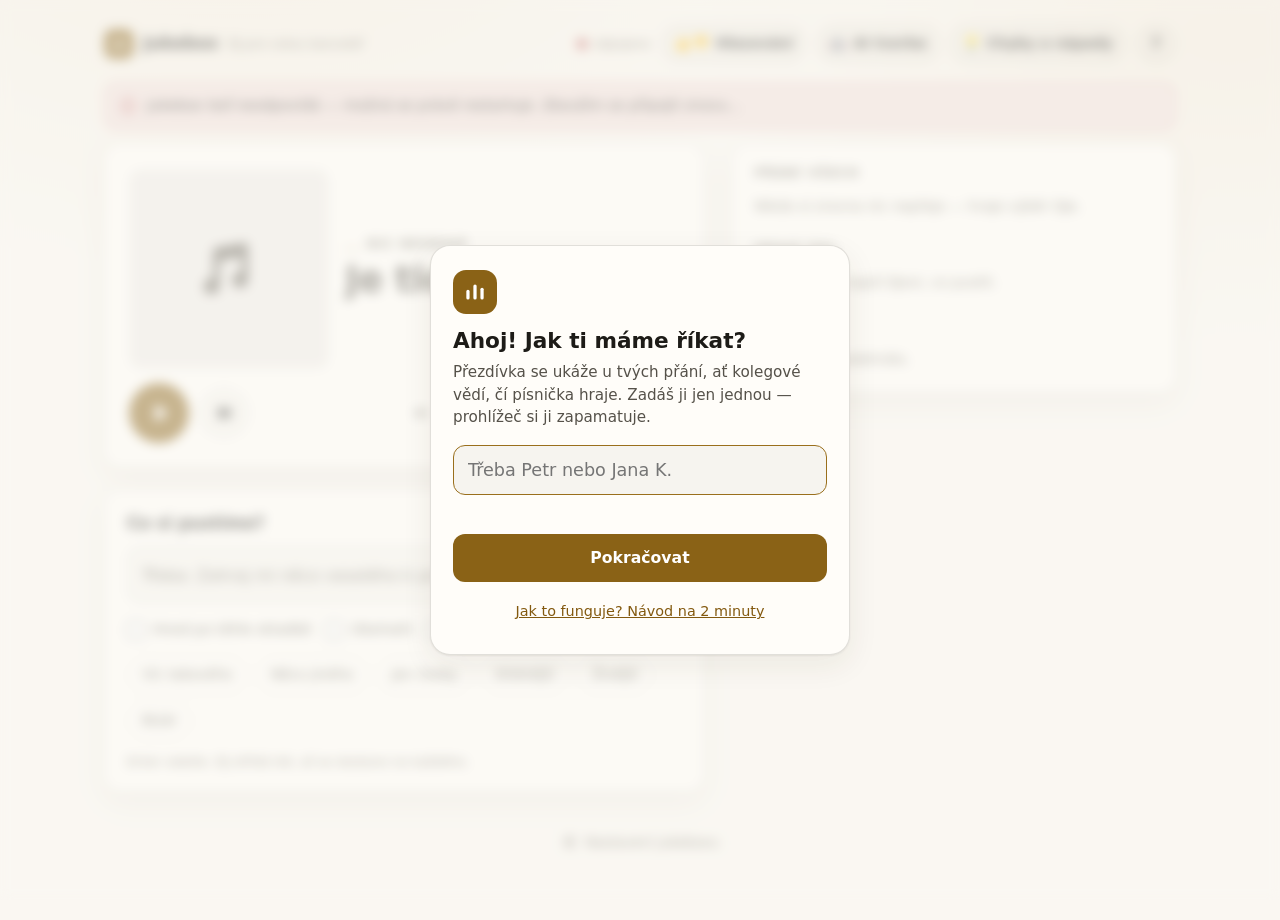
==== commit 6b118458: "Sloučení: „Jen tuhle“ a čip „Bizár“ (hlášení #41, #42) # Conflicts: #	docs/FUNKCE.md" ====
--- a/ytdj/web/static/index.html
+++ b/ytdj/web/static/index.html
@@ -807,6 +807,9 @@
           <label class="toggle" title="Přání zahraje jako každé jiné, ale rádio potom nepřepne jen na tvoje přání — přimíchá ho k tomu, co hrálo předtím.">
             <input type="checkbox" id="enrich"> Obohatit
           </label>
+          <label class="toggle" title="Zahraje jen tuhle jednu písničku — rádio pak hraje dál přesně tak, jak hrálo, nic se nepřepne. S „Obohatit“ nejde dohromady: zaškrtnutí jednoho druhé odškrtne.">
+            <input type="checkbox" id="onlyThis"> Jen tuhle
+          </label>
         </div>
         <div class="chips" id="chips" role="group" aria-label="Rychlá přání">
           <button class="chip" type="button" data-chip="more" data-wish="víc takového">Víc takového</button>
@@ -814,6 +817,7 @@
           <button class="chip" type="button" data-chip="czech" data-wish="jen česky">Jen česky</button>
           <button class="chip" type="button" data-chip="calmer" data-wish="něco klidnějšího">Klidnější</button>
           <button class="chip" type="button" data-chip="livelier" data-wish="něco živějšího">Živější</button>
+          <button class="chip" type="button" data-chip="bizarre" data-wish="pusť jednu bizarní písničku — ujetou, kuriózní, ale ať se hodí do kanceláře" title="Jedna ujetá, kuriózní písnička, kterou vybere DJ — pak rádio hraje dál, jak hrálo.">Bizár</button>
         </div>
         <div class="reply" id="reply" role="status" aria-live="polite"></div>
         <p class="hint"><span class="kbd-only">Enter odešle. </span>DJ střídá lidi, ať se dostane na každého.</p>
@@ -1105,6 +1109,7 @@
     tvPowRow: $("#tvPowRow"), tvPowState: $("#tvPowState"), tvPowBtn: $("#tvPowBtn"), tvPowNote: $("#tvPowNote"),
     volBox: $("#volBox"), btnMute: $("#btnMute"), icoVol: $("#icoVol"), icoMute: $("#icoMute"),
     prompt: $("#prompt"), btnSend: $("#btnSend"), playNext: $("#playNext"), enrich: $("#enrich"),
+    onlyThis: $("#onlyThis"),
     chips: $("#chips"), reply: $("#reply"),
     mineSec: $("#mineSec"), mine: $("#mine"),
     wishes: $("#wishes"), wishesEmpty: $("#wishesEmpty"), wishCount: $("#wishCount"),
@@ -2199,11 +2204,13 @@
       var data = await postJSON("/api/prompt", {
         text: text, who: S.nick, source: "web", play_next: !!el.playNext.checked, wait: false,
         enrich: !!el.enrich.checked || undefined,
+        only_this: !!el.onlyThis.checked || undefined,
         client: S.client, chip: opts.chip || undefined
       });
       if (!opts.quiet) { el.prompt.value = ""; autosize(); }
       el.playNext.checked = false;
       el.enrich.checked = false;  // „Obohatit" platí jen pro tohle přání
+      el.onlyThis.checked = false;  // „Jen tuhle" taky
       if (data && data.id) {
         adoptWish(data);
       } else {
@@ -2220,6 +2227,15 @@
       if (!polling) refresh();
     }
   }
+
+  // „Obohatit" (rádio pak přimíchá přání) a „Jen tuhle" (rádio se nezmění)
+  // si odporují: zaškrtnutí jednoho druhé odškrtne (F-FRONTA-27)
+  el.onlyThis.addEventListener("change", function () {
+    if (el.onlyThis.checked) el.enrich.checked = false;
+  });
+  el.enrich.addEventListener("change", function () {
+    if (el.enrich.checked) el.onlyThis.checked = false;
+  });
 
   el.chips.addEventListener("click", function (ev) {
     var b = ev.target.closest && ev.target.closest(".chip");
